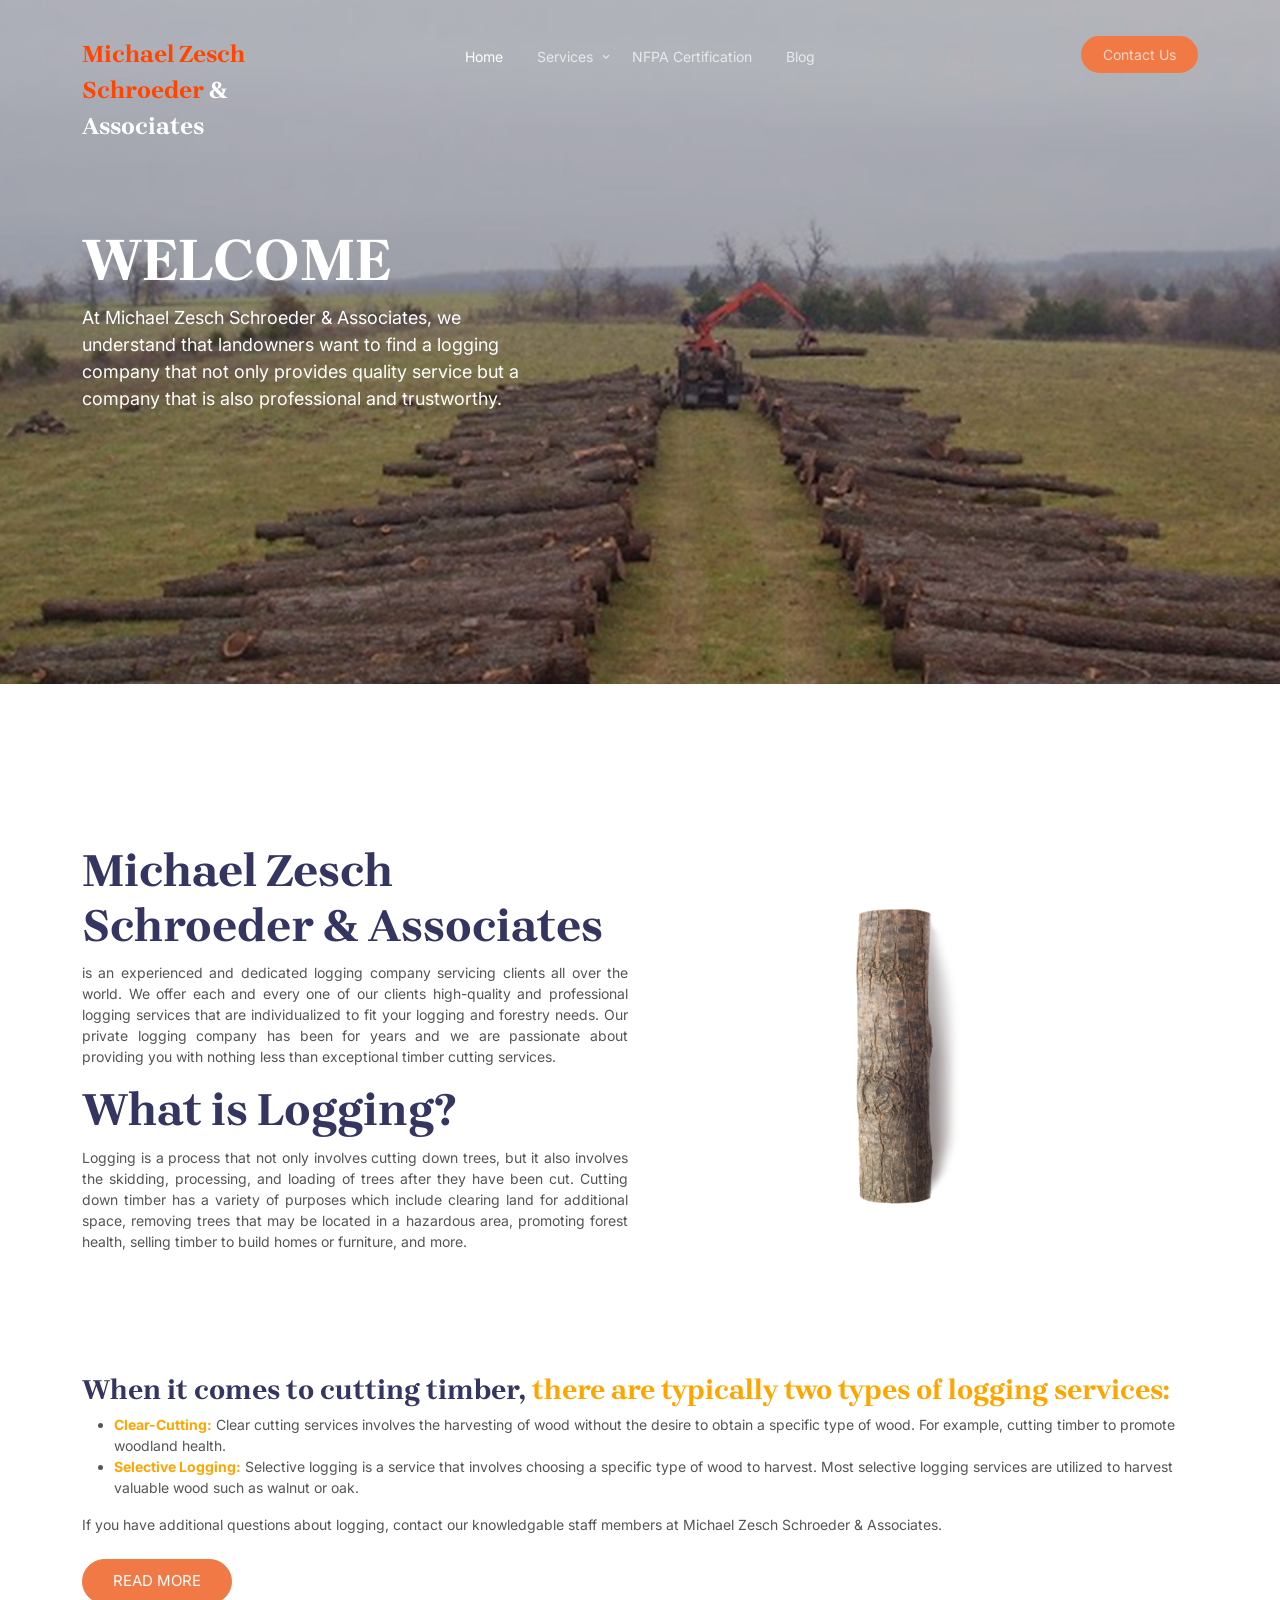
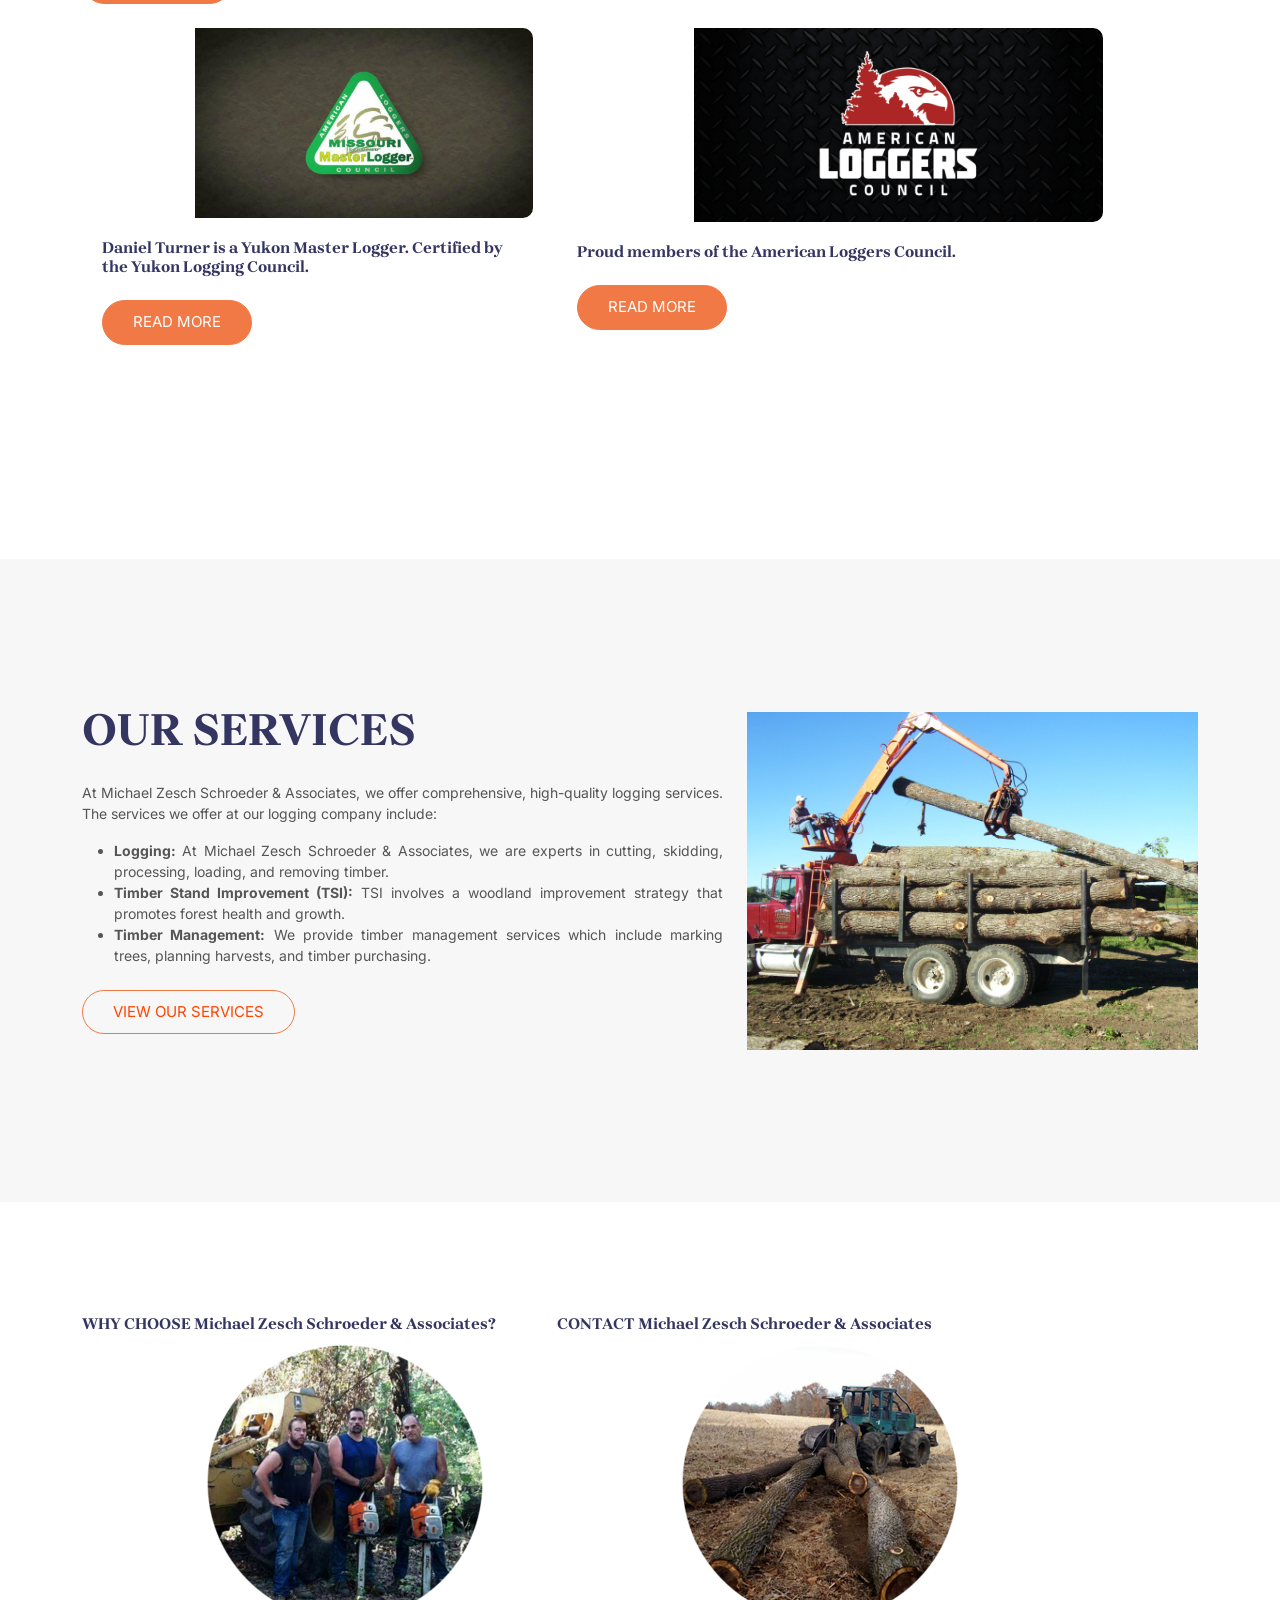
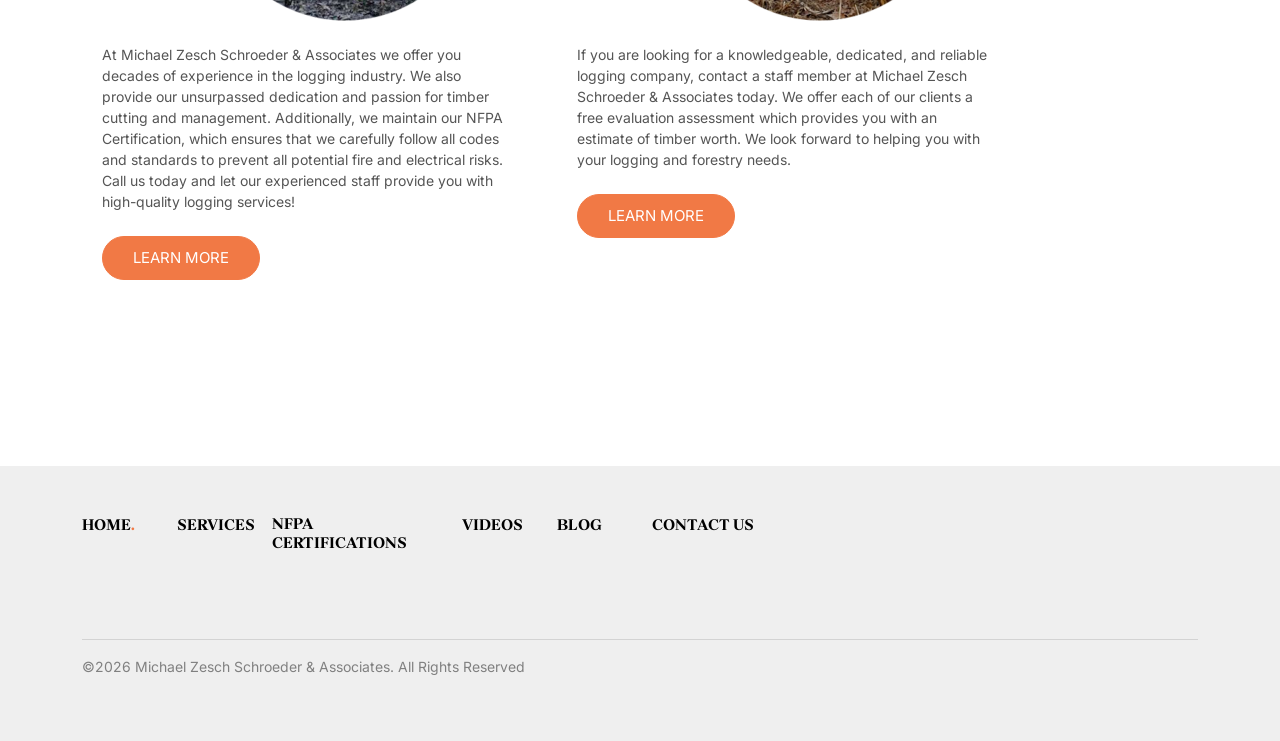
==== index.html @ 17d85333 "update" ====
<!-- /*
* Template Name: Sterial
* Template Author: Untree.co
* Tempalte URI: https://untree.co/
* License: https://creativecommons.org/licenses/by/3.0/
*/ -->
<!doctype html>
<html lang="en">
<head>
	<!-- Required meta tags -->
	<meta charset="utf-8">
	<meta name="viewport" content="width=device-width, initial-scale=1">
	
	<meta name="author" content="Untree.co">
	<link rel="shortcut icon" href="favicon.png">

	<meta name="description" content="" />
	<meta name="keywords" content="bootstrap, bootstrap5" />
	
	<link rel="preconnect" href="https://fonts.googleapis.com">
	<link rel="preconnect" href="https://fonts.gstatic.com" crossorigin>
	<link href="https://fonts.googleapis.com/css2?family=Brygada+1918:ital,wght@0,400;0,600;0,700;1,400&family=Inter:wght@400;700&display=swap" rel="stylesheet">

	<link rel="stylesheet" href="fonts/icomoon/style.css">
	<link rel="stylesheet" href="fonts/flaticon/font/flaticon.css">

	<link rel="stylesheet" href="css/tiny-slider.css">
	<link rel="stylesheet" href="css/aos.css">
	<link rel="stylesheet" href="css/flatpickr.min.css">
	<link rel="stylesheet" href="css/glightbox.min.css">
	<link rel="stylesheet" href="css/style.css">


	<title>Michael Zesch Schroeder & Associates</title>
</head>
<body>

	<div class="site-mobile-menu site-navbar-target">
		<div class="site-mobile-menu-header">
			<div class="site-mobile-menu-close">
				<span class="icofont-close js-menu-toggle"></span>
			</div>
		</div>
		<div class="site-mobile-menu-body"></div>
	</div>

	<nav class="site-nav mt-3">
		<div class="container">

			<div class="site-navigation">
				<div class="row">
					<div class="col-6 col-lg-3">
						<a href="index.html" class="logo m-0 float-start"><span style="color: orangered;">Michael Zesch Schroeder </span><span>& Associates</span></span></a>
					</div>
					<div class="col-lg-6 d-none d-lg-inline-block text-center nav-center-wrap">
						<ul class="js-clone-nav  text-center site-menu p-0 m-0">
							<li class="active"><a href="index.html">Home</a></li>
							<li class="has-children">
								<a href="#">Services</a>
								<ul class="dropdown">
									<li><a href="logging.html">Logging</a></li>
									<hr>
									<li><a href="timber-stand-improvement-tsi.html">Timber Stand Improvement (TSI)</a></li>
									<hr>
									<li><a href="timber-management.html">Timber Management</a></li>
									<hr>
									<li><a href="timber-purchasing.html">Timber Purchasing</a></li>
								</ul>
							</li>
							<li><a href="nfpa-certification.html">NFPA Certification</a></li>
								
												
													
							<li><a href="#">Blog</a></li>

						</ul>
					</div>
					<div class="col-6 col-lg-3 text-lg-end">
						<ul class="js-clone-nav d-none d-lg-inline-block text-end site-menu ">
							<li class="cta-button"><a href="contact.html">Contact Us</a></li>
						</ul>

						<a href="#" class="burger ms-auto float-end site-menu-toggle js-menu-toggle d-inline-block d-lg-none light" data-toggle="collapse" data-target="#main-navbar">
							<span></span>
						</a>
					</div>
				</div>
			</div>
			
		</div>
	</nav>

	

	<div class="hero overlay">

		<div class="img-bg rellax">
			<img src="images/tl13.jpg" alt="Image" class="">
		</div>

		<div class="container">
			<div class="row align-items-center center-content-start">
				<div class="col-lg-5">

					<h1 class="heading" data-aos="fade-up">WELCOME</h1>
					<p class="mb-5" data-aos="fade-up">At Michael Zesch Schroeder & Associates, we understand that landowners want to find a logging company that not only provides quality service but a company that is also professional and trustworthy. </p>

					<!-- <div data-aos="fade-up">
						<a href="https://www.youtube.com/watch?v=5n-e6lOhVq0" class="play-button align-items-center d-flex glightbox3" >
							<span class="icon-button me-3">
								<span class="icon-play"></span>
							</span>
							<span class="caption">Watch Video</span>
						</a>
					</div> -->
				</div>

				
			</div>
		</div>

		
	</div>


	<div class="section section-2">
		<div class="container">
			<div class="row align-items-center justify-content-between">
				<div class="col-lg-4 order-lg-2 mb-5 mb-lg-0">
					<div class="">
						<!-- <div class="image-stack__item image-stack__item--bottom" data-aos="fade-up"  >
							<img src="images/log.png" alt="Image" class="img-fluid rellax ">
						</div> -->
						<div class="" data-aos="fade-up" data-aos-delay="100"  data-rellax-percentage="0.5">
							<img src="images/log.png" alt="Image" class="img-fluid">
						</div>
					</div>

				</div>
				<div class="col-lg-6 order-lg-1">

					<div>
						<h5 class="heading mb-" data-aos="fade-up" data-aos-delay="1">Michael Zesch Schroeder & Associates</h5>

						<p data-aos="fade-up" data-aos-delay="200" style="text-align: justify;">is an experienced and dedicated logging company servicing clients all over the world. We offer each and every one of our clients high-quality and professional logging services that are individualized to fit your logging and forestry needs. Our private logging company has been for years and we are passionate about
							 providing you with nothing less than exceptional timber cutting services.</p>

					</div>
					<div>
						<h5 class="heading mb-" data-aos="fade-up" data-aos-delay="1">What is Logging?</h5>

						<p data-aos="fade-up" data-aos-delay="200" style="text-align: justify;">Logging is a process that not only involves cutting down trees, but it also involves the skidding, processing, and loading of trees after they have been cut. Cutting down timber has a variety of purposes which include clearing land for additional space, removing trees that may be located in a hazardous area, promoting forest health, 
							selling timber to build homes or furniture, and more.</p>


					</div>
				</div>
				
			</div>
			<br><br><br><br><br>
			<div class="col-lg-12 order-lg-2 col-md-112">

				<div>
					<h3 style="font-weight: bold;" class="" data-aos="fade-up" data-aos-delay="1">When it comes to cutting timber, <span style="color: orange;">there are typically two types of logging services:</span></h3>
					<ul>
						<li><span style="color: orange;font-weight: bold;">Clear-Cutting:</span> Clear cutting services involves the harvesting of wood without the desire to obtain a specific type of wood. For example, cutting timber to promote woodland health.</li>
						<li><span style="color: orange;font-weight: bold;">Selective Logging:</span> Selective logging is a service that involves choosing a specific type of wood to harvest. Most selective logging services are utilized to harvest valuable wood such as walnut or oak.</li>
					</ul>
					<p data-aos="fade-up" data-aos-delay="200" style="text-align: justify;">If you have additional questions about logging, contact our knowledgable staff members at Michael Zesch Schroeder & Associates.</p>
					<p class="my-4" data-aos="fade-up" data-aos-delay="300"><a href="#" class="btn btn-primary">READ MORE</a></p>
					
					</div>
				
			</div>

			<div class="row align-items-stretch">
				<div class="col-8 col-sm-8 col-md-8 col-lg-5" data-aos="fade-up" data-aos-delay="100">
					<div class="media-entry">
						<a href="#">
							<img src="images/log1.jpeg" alt="Image" class="img-fluid">
						</a>
						<div class="bg-white m-body">
							<h3><a href="#">Daniel Turner is a Yukon Master Logger. Certified by the Yukon Logging Council.</a></h3>

							<p class="my-4" data-aos="fade-up" data-aos-delay="300"><a href="#" class="btn btn-primary">READ MORE</a></p>
						</div>
					</div>
				</div>
				<div class="col-8 col-sm-8 col-md-8 col-lg-6" data-aos="fade-up" data-aos-delay="100">
					<div class="media-entry">
						<a href="#">
							<img src="images/log1.png" alt="Image" class="img-fluid">
						</a>
						<div class="bg-white m-body">
							<h3><a href="#">Proud members of the American Loggers Council.</a></h3>

							<p class="my-4" data-aos="fade-up" data-aos-delay="300"><a href="#" class="btn btn-primary">READ MORE</a></p>
						</div>
					</div>
				</div>
			</div>

		</div>		
	</div>

	<div class="section service-section-1">
		
		<div class="container">
			<div class="row justify-content-between align-items-center">
				<div class="col-lg-5 mb-4 mb-lg-0 order-lg-2" data-aos="fade-up">
					<img src="images/truck.jpg" alt="Image" class="img-fluid">
				</div>
				<div class="col-lg-7" data-aos="fade-up" data-aos-delay="100" style="text-align: justify;">
					<h2 class="heading mb-4">OUR SERVICES</h2>
					<p>At Michael Zesch Schroeder & Associates, we offer comprehensive, high-quality logging services. The services we offer at our logging company include:</p>
					<ul>
						<li><span style="font-weight: bold;">Logging:</span> At Michael Zesch Schroeder & Associates, we are experts in cutting, skidding, processing, loading, and removing timber.</li>
						<li><span style="font-weight: bold;">Timber Stand Improvement (TSI):</span> TSI involves a woodland improvement strategy that promotes forest health and growth.</li>
						<li><span style="font-weight: bold;">Timber Management:</span>  We provide timber management services which include marking trees, planning harvests, and timber purchasing.</li>
					</ul>
					<p class="my-4" data-aos="fade-up" data-aos-delay="200"><a href="#" class="btn btn-outline-primary" style="color: orangered;">VIEW OUR SERVICES</a></p>
				</div>	
			</div>
		</div>
	</div>

	<!-- <div class="section section-3" data-aos="fade-up" data-aos-delay="100">
		<div class="container">
			<div class="row align-items-center justify-content-between  mb-5">
				<div class="col-lg-5" data-aos="fade-up">
					<h2 class="heading mb-3">Discover Hundred of Travel Destinations</h2>
					<p>Far far away, behind the word mountains, far from the countries Vokalia and Consonantia, there live the blind texts. Separated they live in Bookmarksgrove right at the coast of the Semantics, a large language ocean.</p>
				</div>		
				<div class="col-lg-5 text-md-end" data-aos="fade-up" data-aos-delay="100">
					<div id="destination-controls">
						<span class="prev me-3" data-controls="prev">
							<span class="icon-chevron-left"></span>

						</span>
						<span class="next" data-controls="next">
							<span class="icon-chevron-right"></span>

						</span>
					</div>
				</div>
			</div>	

		</div>		

		<div class="destination-slider-wrap">
			<div class="destination-slider">
				<div class="destination">
					<div class="thumb">
						<img src="images/img-1.jpg" alt="Image" class="img-fluid">
						<div class="price">$430</div>
					</div>
					<div class="mt-4">
						<h3><a href="#">Paradise Beach, Palawan Island</a></h3>
						<span class="meta">Maldives, Repbulic Maldives</span>
					</div>
				</div>

				<div class="destination">
					<div class="thumb">
						<img src="images/img-2.jpg" alt="Image" class="img-fluid">
						<div class="price">$560</div>
					</div>
					<div class="mt-4">
						<h3><a href="#">Paradise Beach, Palawan Island</a></h3>
						<span class="meta">Maldives, Repbulic Maldives</span>
					</div>
				</div>

				<div class="destination">
					<div class="thumb">
						<img src="images/img-3.jpg" alt="Image" class="img-fluid">
						<div class="price">$490</div>
					</div>
					<div class="mt-4">
						<h3><a href="#">Paradise Beach, Palawan Island</a></h3>
						<span class="meta">Maldives, Repbulic Maldives</span>
					</div>
				</div>

				<div class="destination">
					<div class="thumb">
						<img src="images/img-4.jpg" alt="Image" class="img-fluid">
						<div class="price">$490</div>
					</div>
					<div class="mt-4">
						<h3><a href="#">Paradise Beach, Palawan Island</a></h3>
						<span class="meta">Maldives, Repbulic Maldives</span>
					</div>
				</div>


				<div class="destination">
					<div class="thumb">
						<img src="images/img-5.jpg" alt="Image" class="img-fluid">
						<div class="price">$430</div>
					</div>
					<div class="mt-4">
						<h3><a href="#">Paradise Beach, Palawan Island</a></h3>
						<span class="meta">Maldives, Repbulic Maldives</span>
					</div>
				</div>

				<div class="destination">
					<div class="thumb">
						<img src="images/img-6.jpg" alt="Image" class="img-fluid">
						<div class="price">$560</div>
					</div>
					<div class="mt-4">
						<h3><a href="#">Paradise Beach, Palawan Island</a></h3>
						<span class="meta">Maldives, Repbulic Maldives</span>
					</div>
				</div>

				<div class="destination">
					<div class="thumb">
						<img src="images/img-7.jpg" alt="Image" class="img-fluid">
						<div class="price">$490</div>
					</div>
					<div class="mt-4">
						<h3><a href="#">Paradise Beach, Palawan Island</a></h3>
						<span class="meta">Maldives, Repbulic Maldives</span>
					</div>
				</div>

				<div class="destination">
					<div class="thumb">
						<img src="images/img-4.jpg" alt="Image" class="img-fluid">
						<div class="price">$490</div>
					</div>
					<div class="mt-4">
						<h3><a href="#">Paradise Beach, Palawan Island</a></h3>
						<span class="meta">Maldives, Repbulic Maldives</span>
					</div>
				</div>

			</div>
		</div>

	</div> -->

	<!-- <div class="section">
		<div class="container">
			<div class="row justify-content-between align-items-center">
				<div class="col-lg-5 mb-4 mb-lg-0 order-lg-2" data-aos="fade-up">
					<img src="images/img-1.jpg" alt="Image" class="img-fluid">
				</div>
				<div class="col-lg-5" data-aos="fade-up" data-aos-delay="100">
					<h2 class="heading mb-4">Sweet Memories Come To Life Again</h2>
					<p>Far far away, behind the word mountains, far from the countries Vokalia and Consonantia, there live the blind texts. Separated they live in Bookmarksgrove right at the coast of the Semantics, a large language ocean.</p>
					<p>A small river named Duden flows by their place and supplies it with the necessary regelialia. It is a paradisematic country, in which roasted parts of sentences fly into your mouth.</p>
					<p class="my-4" data-aos="fade-up" data-aos-delay="200"><a href="#" class="btn btn-primary">Read more</a></p>
				</div>	
			</div>
		</div>
	</div> -->

	<!-- <div class="section bg-light">
		



		<h2 class="heading mb-5 text-center">Testimonials</h2>

		<div class="text-center mb-5">
			<div id="prevnext-testimonial">
				<span class="prev me-3" data-controls="prev">
					<span class="icon-chevron-left"></span>

				</span>
				<span class="next" data-controls="next">
					<span class="icon-chevron-right"></span>

				</span>
			</div>
		</div>

		<div class="wide-slider-testimonial-wrap">
			<div class="wide-slider-testimonial">
				<div class="item">
					<blockquote class="block-testimonial">
						<div class="author">
							<img src="images/person_1.jpg" alt="Free template by TemplateUX">
							<h3>John Doe</h3>
							<p class="position mb-5">CEO, Founder</p>
						</div>
						<p>
							<div class="quote">&ldquo;</div>
						&ldquo;Far far away, behind the word mountains, far from the countries Vokalia and Consonantia, there live the blind texts. Separated they live in Bookmarksgrove right at the coast of the Semantics, a large language ocean.&rdquo;</p>
					</blockquote>
				</div>

				<div class="item">
					<blockquote class="block-testimonial">
						<div class="author">
							<img src="images/person_2.jpg" alt="Free template by TemplateUX">
							<h3>James Woodland</h3>
							<p class="position mb-5">Designer at Facebook</p>
						</div>
						<p>
							<div class="quote">&ldquo;</div>
						&ldquo;When she reached the first hills of the Italic Mountains, she had a last view back on the skyline of her hometown Bookmarksgrove, the headline of Alphabet Village and the subline of her own road, the Line Lane. Pityful a rethoric question ran over her cheek, then she continued her way.&rdquo;</p>

					</blockquote>
				</div>

				<div class="item">
					<blockquote class="block-testimonial">
						<div class="author">
							<img src="images/person_3.jpg" alt="Free template by TemplateUX">
							<h3>Rob Smith</h3>
							<p class="position mb-5">Product Designer at Twitter</p>
						</div>
						<p>
							<div class="quote">&ldquo;</div>
						&ldquo;A small river named Duden flows by their place and supplies it with the necessary regelialia. It is a paradisematic country, in which roasted parts of sentences fly into your mouth.&rdquo;</p>
					</blockquote>
				</div>

				<div class="item">
					<blockquote class="block-testimonial">
						<div class="author">
							<img src="images/person_1.jpg" alt="Free template by TemplateUX">
							<h3>John Doe</h3>
							<p class="position mb-5">CEO, Founder</p>
						</div>
						<p>
							<div class="quote">&ldquo;</div>
						&ldquo;Far far away, behind the word mountains, far from the countries Vokalia and Consonantia, there live the blind texts. Separated they live in Bookmarksgrove right at the coast of the Semantics, a large language ocean.&rdquo;</p>
					</blockquote>
				</div>

				<div class="item">
					<blockquote class="block-testimonial">
						<div class="author">
							<img src="images/person_2.jpg" alt="Free template by TemplateUX">
							<h3>James Woodland</h3>
							<p class="position mb-5">Designer at Facebook</p>
						</div>
						<p>
							<div class="quote">&ldquo;</div>
						&ldquo;When she reached the first hills of the Italic Mountains, she had a last view back on the skyline of her hometown Bookmarksgrove, the headline of Alphabet Village and the subline of her own road, the Line Lane. Pityful a rethoric question ran over her cheek, then she continued her way.&rdquo;</p>

					</blockquote>
				</div>

				<div class="item">
					<blockquote class="block-testimonial">
						<div class="author">
							<img src="images/person_3.jpg" alt="Free template by TemplateUX">
							<h3>Rob Smith</h3>
							<p class="position mb-5">Product Designer at Twitter</p>
						</div>
						<p>
							<div class="quote">&ldquo;</div>
						&ldquo;A small river named Duden flows by their place and supplies it with the necessary regelialia. It is a paradisematic country, in which roasted parts of sentences fly into your mouth.&rdquo;</p>
					</blockquote>
				</div>
			</div>
		</div>



	</div>  -->
	<!-- /.untree_co-section -->

	<!--  -->


	<div class="section">
		<div class="container">

			
			<div class="row align-items-stretch">
				<div class="col-8 col-sm-6 col-md-6 col-lg-5" data-aos="fade-up" data-aos-delay="100">
					<div class="media-entry">
						<h3>WHY CHOOSE Michael Zesch Schroeder & Associates?</h3>
						<a href="#">
							<img src="images/TL-btmpic-300x282.png" alt="Image" class="img-fluid">
						</a>
						<div class="bg-white m-body">
							
							<p>At Michael Zesch Schroeder & Associates we offer you decades of experience in the logging industry. We also provide our unsurpassed dedication and passion for timber cutting and management. Additionally, we maintain our NFPA Certification, which ensures that we carefully follow all codes and standards to
								 prevent all potential fire and electrical risks. Call us today and let our experienced staff provide you with high-quality logging services!</p>

								 <p class="my-4" data-aos="fade-up" data-aos-delay="200"><a href="#" class="btn btn-primary" >LEARN MORE</a></p>
						</div>
					</div>
				</div>
				<div class="col-8 col-sm-6 col-md-7 col-lg-5" data-aos="fade-up" data-aos-delay="100">
					<div class="media-entry">
						<h3>CONTACT Michael Zesch Schroeder & Associates</h3>
						<a href="#">
							<img src="images/TL-btmpic2-300x282.png" alt="Image" class="img-fluid">
						</a>
						<div class="bg-white m-body">
							
							<p>If you are looking for a knowledgeable, dedicated, and reliable logging company, contact a staff member at Michael Zesch Schroeder & Associates today. We offer each of our clients a free evaluation assessment
								 which provides you with an estimate of timber worth. We look forward to helping you with your logging and forestry needs.</p>

								 <p class="my-4" data-aos="fade-up" data-aos-delay="200"><a href="#" class="btn btn-primary">LEARN MORE</a></p>
						</div>
					</div>
				</div>
				
				
				
			</div>
				
		</div>		
	</div>



	<!-- <div class="py-5 bg-primary">
		<div class="container">
			<div class="row">
				<div class="col-lg-7 text-center mb-3 mb-lg-0 text-lg-start">
					<h3 class="text-white m-0">Begin your adventurous journey here.</h3>
				</div>		
				<div class="col-lg-5 text-center text-lg-end">
					<a href="#" class="btn btn-outline-white">Get started</a>
				</div>
			</div>		
		</div>		
	</div> -->

	<div class="site-footer  py-5" style="color: gray;">
		<div class="container">

			<div class="row">
				<div class="col-lg-1">
					<div class="widget">
						<a href="index.html">

							<h3>HOME<span class="text-primary">.</span> </h3>
						</a>
						
					</div> <!-- /.widget -->
					
				</div> <!-- /.col-lg-3 -->

				<div class="col-lg-1 ml-auto">
					<div class="widget">
						<a href="logging.html">

							<h3>SERVICES</h3>
						</a>
						
					</div> <!-- /.widget -->
				</div> <!-- /.col-lg-3 -->

				<div class="col-lg-2">
					<div class="widget">
						<a href="nfpa-certification.html">
							<h3>NFPA CERTIFICATIONS</h3>

						</a>
						
					</div> <!-- /.widget -->
				</div> <!-- /.col-lg-3 -->


				<div class="col-lg-1">
					<div class="widget">
						<a href="#">

							<h3>VIDEOS</h3>
						</a>
						
					</div> <!-- /.widget -->
				</div>
				
				<div class="col-lg-1">
					<div class="widget">
						<a href="#">

							<h3>BLOG</h3>
						</a>
						
					</div> <!-- /.widget -->
				</div>
				<div class="col-lg-2">
					<div class="widget">
						<a href="contact.html">

							<h3>CONTACT US</h3>
						</a>
						
					</div> <!-- /.widget -->
				</div>
				<!-- /.col-lg-3 -->

			</div>
			<hr>

			<p>
				&copy;<script>document.write(new Date().getFullYear());</script> Michael Zesch Schroeder & Associates. All Rights Reserved</p>
			<!-- /.row -->

			
		</div> <!-- /.site-footer -->

		<!-- Preloader -->
		<div id="overlayer"></div>
		<div class="loader">
			<div class="spinner-border text-primary" role="status">
				<span class="visually-hidden">Loading...</span>
			</div>
		</div>


		<script src="js/bootstrap.bundle.min.js"></script>
		<script src="js/tiny-slider.js"></script>
		<script src="js/aos.js"></script>
		<script src="js/navbar.js"></script>
		<script src="js/counter.js"></script>
		<script src="js/rellax.js"></script>
		<script src="js/flatpickr.js"></script>
		<script src="js/glightbox.min.js"></script>
		<script src="js/custom.js"></script>
	</body>
	</html>
---- fonts/icomoon/style.css ----
@font-face {
  font-family: 'icomoon';
  src:  url('fonts/icomoon.eot?10si43');
  src:  url('fonts/icomoon.eot?10si43#iefix') format('embedded-opentype'),
    url('fonts/icomoon.ttf?10si43') format('truetype'),
    url('fonts/icomoon.woff?10si43') format('woff'),
    url('fonts/icomoon.svg?10si43#icomoon') format('svg');
  font-weight: normal;
  font-style: normal;
}

[class^="icon-"], [class*=" icon-"] {
  /* use !important to prevent issues with browser extensions that change fonts */
  font-family: 'icomoon' !important;
  speak: none;
  font-style: normal;
  font-weight: normal;
  font-variant: normal;
  text-transform: none;
  line-height: 1;

  /* Better Font Rendering =========== */
  -webkit-font-smoothing: antialiased;
  -moz-osx-font-smoothing: grayscale;
}

.icon-asterisk:before {
  content: "\f069";
}
.icon-plus:before {
  content: "\f067";
}
.icon-question:before {
  content: "\f128";
}
.icon-minus:before {
  content: "\f068";
}
.icon-glass:before {
  content: "\f000";
}
.icon-music:before {
  content: "\f001";
}
.icon-search:before {
  content: "\f002";
}
.icon-envelope-o:before {
  content: "\f003";
}
.icon-heart:before {
  content: "\f004";
}
.icon-star:before {
  content: "\f005";
}
.icon-star-o:before {
  content: "\f006";
}
.icon-user:before {
  content: "\f007";
}
.icon-film:before {
  content: "\f008";
}
.icon-th-large:before {
  content: "\f009";
}
.icon-th:before {
  content: "\f00a";
}
.icon-th-list:before {
  content: "\f00b";
}
.icon-check:before {
  content: "\f00c";
}
.icon-close:before {
  content: "\f00d";
}
.icon-remove:before {
  content: "\f00d";
}
.icon-times:before {
  content: "\f00d";
}
.icon-search-plus:before {
  content: "\f00e";
}
.icon-search-minus:before {
  content: "\f010";
}
.icon-power-off:before {
  content: "\f011";
}
.icon-signal:before {
  content: "\f012";
}
.icon-cog:before {
  content: "\f013";
}
.icon-gear:before {
  content: "\f013";
}
.icon-trash-o:before {
  content: "\f014";
}
.icon-home:before {
  content: "\f015";
}
.icon-file-o:before {
  content: "\f016";
}
.icon-clock-o:before {
  content: "\f017";
}
.icon-road:before {
  content: "\f018";
}
.icon-download:before {
  content: "\f019";
}
.icon-arrow-circle-o-down:before {
  content: "\f01a";
}
.icon-arrow-circle-o-up:before {
  content: "\f01b";
}
.icon-inbox:before {
  content: "\f01c";
}
.icon-play-circle-o:before {
  content: "\f01d";
}
.icon-repeat:before {
  content: "\f01e";
}
.icon-rotate-right:before {
  content: "\f01e";
}
.icon-refresh:before {
  content: "\f021";
}
.icon-list-alt:before {
  content: "\f022";
}
.icon-lock:before {
  content: "\f023";
}
.icon-flag:before {
  content: "\f024";
}
.icon-headphones:before {
  content: "\f025";
}
.icon-volume-off:before {
  content: "\f026";
}
.icon-volume-down:before {
  content: "\f027";
}
.icon-volume-up:before {
  content: "\f028";
}
.icon-qrcode:before {
  content: "\f029";
}
.icon-barcode:before {
  content: "\f02a";
}
.icon-tag:before {
  content: "\f02b";
}
.icon-tags:before {
  content: "\f02c";
}
.icon-book:before {
  content: "\f02d";
}
.icon-bookmark:before {
  content: "\f02e";
}
.icon-print:before {
  content: "\f02f";
}
.icon-camera:before {
  content: "\f030";
}
.icon-font:before {
  content: "\f031";
}
.icon-bold:before {
  content: "\f032";
}
.icon-italic:before {
  content: "\f033";
}
.icon-text-height:before {
  content: "\f034";
}
.icon-text-width:before {
  content: "\f035";
}
.icon-align-left:before {
  content: "\f036";
}
.icon-align-center:before {
  content: "\f037";
}
.icon-align-right:before {
  content: "\f038";
}
.icon-align-justify:before {
  content: "\f039";
}
.icon-list:before {
  content: "\f03a";
}
.icon-dedent:before {
  content: "\f03b";
}
.icon-outdent:before {
  content: "\f03b";
}
.icon-indent:before {
  content: "\f03c";
}
.icon-video-camera:before {
  content: "\f03d";
}
.icon-image:before {
  content: "\f03e";
}
.icon-photo:before {
  content: "\f03e";
}
.icon-picture-o:before {
  content: "\f03e";
}
.icon-pencil:before {
  content: "\f040";
}
.icon-map-marker:before {
  content: "\f041";
}
.icon-adjust:before {
  content: "\f042";
}
.icon-tint:before {
  content: "\f043";
}
.icon-edit:before {
  content: "\f044";
}
.icon-pencil-square-o:before {
  content: "\f044";
}
.icon-share-square-o:before {
  content: "\f045";
}
.icon-check-square-o:before {
  content: "\f046";
}
.icon-arrows:before {
  content: "\f047";
}
.icon-step-backward:before {
  content: "\f048";
}
.icon-fast-backward:before {
  content: "\f049";
}
.icon-backward:before {
  content: "\f04a";
}
.icon-play:before {
  content: "\f04b";
}
.icon-pause:before {
  content: "\f04c";
}
.icon-stop:before {
  content: "\f04d";
}
.icon-forward:before {
  content: "\f04e";
}
.icon-fast-forward:before {
  content: "\f050";
}
.icon-step-forward:before {
  content: "\f051";
}
.icon-eject:before {
  content: "\f052";
}
.icon-chevron-left:before {
  content: "\f053";
}
.icon-chevron-right:before {
  content: "\f054";
}
.icon-plus-circle:before {
  content: "\f055";
}
.icon-minus-circle:before {
  content: "\f056";
}
.icon-times-circle:before {
  content: "\f057";
}
.icon-check-circle:before {
  content: "\f058";
}
.icon-question-circle:before {
  content: "\f059";
}
.icon-info-circle:before {
  content: "\f05a";
}
.icon-crosshairs:before {
  content: "\f05b";
}
.icon-times-circle-o:before {
  content: "\f05c";
}
.icon-check-circle-o:before {
  content: "\f05d";
}
.icon-ban:before {
  content: "\f05e";
}
.icon-arrow-left:before {
  content: "\f060";
}
.icon-arrow-right:before {
  content: "\f061";
}
.icon-arrow-up:before {
  content: "\f062";
}
.icon-arrow-down:before {
  content: "\f063";
}
.icon-mail-forward:before {
  content: "\f064";
}
.icon-share:before {
  content: "\f064";
}
.icon-expand:before {
  content: "\f065";
}
.icon-compress:before {
  content: "\f066";
}
.icon-exclamation-circle:before {
  content: "\f06a";
}
.icon-gift:before {
  content: "\f06b";
}
.icon-leaf:before {
  content: "\f06c";
}
.icon-fire:before {
  content: "\f06d";
}
.icon-eye:before {
  content: "\f06e";
}
.icon-eye-slash:before {
  content: "\f070";
}
.icon-exclamation-triangle:before {
  content: "\f071";
}
.icon-warning:before {
  content: "\f071";
}
.icon-plane:before {
  content: "\f072";
}
.icon-calendar:before {
  content: "\f073";
}
.icon-random:before {
  content: "\f074";
}
.icon-comment:before {
  content: "\f075";
}
.icon-magnet:before {
  content: "\f076";
}
.icon-chevron-up:before {
  content: "\f077";
}
.icon-chevron-down:before {
  content: "\f078";
}
.icon-retweet:before {
  content: "\f079";
}
.icon-shopping-cart:before {
  content: "\f07a";
}
.icon-folder:before {
  content: "\f07b";
}
.icon-folder-open:before {
  content: "\f07c";
}
.icon-arrows-v:before {
  content: "\f07d";
}
.icon-arrows-h:before {
  content: "\f07e";
}
.icon-bar-chart:before {
  content: "\f080";
}
.icon-bar-chart-o:before {
  content: "\f080";
}
.icon-twitter-square:before {
  content: "\f081";
}
.icon-facebook-square:before {
  content: "\f082";
}
.icon-camera-retro:before {
  content: "\f083";
}
.icon-key:before {
  content: "\f084";
}
.icon-cogs:before {
  content: "\f085";
}
.icon-gears:before {
  content: "\f085";
}
.icon-comments:before {
  content: "\f086";
}
.icon-thumbs-o-up:before {
  content: "\f087";
}
.icon-thumbs-o-down:before {
  content: "\f088";
}
.icon-star-half:before {
  content: "\f089";
}
.icon-heart-o:before {
  content: "\f08a";
}
.icon-sign-out:before {
  content: "\f08b";
}
.icon-linkedin-square:before {
  content: "\f08c";
}
.icon-thumb-tack:before {
  content: "\f08d";
}
.icon-external-link:before {
  content: "\f08e";
}
.icon-sign-in:before {
  content: "\f090";
}
.icon-trophy:before {
  content: "\f091";
}
.icon-github-square:before {
  content: "\f092";
}
.icon-upload:before {
  content: "\f093";
}
.icon-lemon-o:before {
  content: "\f094";
}
.icon-phone:before {
  content: "\f095";
}
.icon-square-o:before {
  content: "\f096";
}
.icon-bookmark-o:before {
  content: "\f097";
}
.icon-phone-square:before {
  content: "\f098";
}
.icon-twitter:before {
  content: "\f099";
}
.icon-facebook:before {
  content: "\f09a";
}
.icon-facebook-f:before {
  content: "\f09a";
}
.icon-github:before {
  content: "\f09b";
}
.icon-unlock:before {
  content: "\f09c";
}
.icon-credit-card:before {
  content: "\f09d";
}
.icon-feed:before {
  content: "\f09e";
}
.icon-rss:before {
  content: "\f09e";
}
.icon-hdd-o:before {
  content: "\f0a0";
}
.icon-bullhorn:before {
  content: "\f0a1";
}
.icon-bell-o:before {
  content: "\f0a2";
}
.icon-certificate:before {
  content: "\f0a3";
}
.icon-hand-o-right:before {
  content: "\f0a4";
}
.icon-hand-o-left:before {
  content: "\f0a5";
}
.icon-hand-o-up:before {
  content: "\f0a6";
}
.icon-hand-o-down:before {
  content: "\f0a7";
}
.icon-arrow-circle-left:before {
  content: "\f0a8";
}
.icon-arrow-circle-right:before {
  content: "\f0a9";
}
.icon-arrow-circle-up:before {
  content: "\f0aa";
}
.icon-arrow-circle-down:before {
  content: "\f0ab";
}
.icon-globe:before {
  content: "\f0ac";
}
.icon-wrench:before {
  content: "\f0ad";
}
.icon-tasks:before {
  content: "\f0ae";
}
.icon-filter:before {
  content: "\f0b0";
}
.icon-briefcase:before {
  content: "\f0b1";
}
.icon-arrows-alt:before {
  content: "\f0b2";
}
.icon-group:before {
  content: "\f0c0";
}
.icon-users:before {
  content: "\f0c0";
}
.icon-chain:before {
  content: "\f0c1";
}
.icon-link:before {
  content: "\f0c1";
}
.icon-cloud:before {
  content: "\f0c2";
}
.icon-flask:before {
  content: "\f0c3";
}
.icon-cut:before {
  content: "\f0c4";
}
.icon-scissors:before {
  content: "\f0c4";
}
.icon-copy:before {
  content: "\f0c5";
}
.icon-files-o:before {
  content: "\f0c5";
}
.icon-paperclip:before {
  content: "\f0c6";
}
.icon-floppy-o:before {
  content: "\f0c7";
}
.icon-save:before {
  content: "\f0c7";
}
.icon-square:before {
  content: "\f0c8";
}
.icon-bars:before {
  content: "\f0c9";
}
.icon-navicon:before {
  content: "\f0c9";
}
.icon-reorder:before {
  content: "\f0c9";
}
.icon-list-ul:before {
  content: "\f0ca";
}
.icon-list-ol:before {
  content: "\f0cb";
}
.icon-strikethrough:before {
  content: "\f0cc";
}
.icon-underline:before {
  content: "\f0cd";
}
.icon-table:before {
  content: "\f0ce";
}
.icon-magic:before {
  content: "\f0d0";
}
.icon-truck:before {
  content: "\f0d1";
}
.icon-pinterest:before {
  content: "\f0d2";
}
.icon-pinterest-square:before {
  content: "\f0d3";
}
.icon-google-plus-square:before {
  content: "\f0d4";
}
.icon-google-plus:before {
  content: "\f0d5";
}
.icon-money:before {
  content: "\f0d6";
}
.icon-caret-down:before {
  content: "\f0d7";
}
.icon-caret-up:before {
  content: "\f0d8";
}
.icon-caret-left:before {
  content: "\f0d9";
}
.icon-caret-right:before {
  content: "\f0da";
}
.icon-columns:before {
  content: "\f0db";
}
.icon-sort:before {
  content: "\f0dc";
}
.icon-unsorted:before {
  content: "\f0dc";
}
.icon-sort-desc:before {
  content: "\f0dd";
}
.icon-sort-down:before {
  content: "\f0dd";
}
.icon-sort-asc:before {
  content: "\f0de";
}
.icon-sort-up:before {
  content: "\f0de";
}
.icon-envelope:before {
  content: "\f0e0";
}
.icon-linkedin:before {
  content: "\f0e1";
}
.icon-rotate-left:before {
  content: "\f0e2";
}
.icon-undo:before {
  content: "\f0e2";
}
.icon-gavel:before {
  content: "\f0e3";
}
.icon-legal:before {
  content: "\f0e3";
}
.icon-dashboard:before {
  content: "\f0e4";
}
.icon-tachometer:before {
  content: "\f0e4";
}
.icon-comment-o:before {
  content: "\f0e5";
}
.icon-comments-o:before {
  content: "\f0e6";
}
.icon-bolt:before {
  content: "\f0e7";
}
.icon-flash:before {
  content: "\f0e7";
}
.icon-sitemap:before {
  content: "\f0e8";
}
.icon-umbrella:before {
  content: "\f0e9";
}
.icon-clipboard:before {
  content: "\f0ea";
}
.icon-paste:before {
  content: "\f0ea";
}
.icon-lightbulb-o:before {
  content: "\f0eb";
}
.icon-exchange:before {
  content: "\f0ec";
}
.icon-cloud-download:before {
  content: "\f0ed";
}
.icon-cloud-upload:before {
  content: "\f0ee";
}
.icon-user-md:before {
  content: "\f0f0";
}
.icon-stethoscope:before {
  content: "\f0f1";
}
.icon-suitcase:before {
  content: "\f0f2";
}
.icon-bell:before {
  content: "\f0f3";
}
.icon-coffee:before {
  content: "\f0f4";
}
.icon-cutlery:before {
  content: "\f0f5";
}
.icon-file-text-o:before {
  content: "\f0f6";
}
.icon-building-o:before {
  content: "\f0f7";
}
.icon-hospital-o:before {
  content: "\f0f8";
}
.icon-ambulance:before {
  content: "\f0f9";
}
.icon-medkit:before {
  content: "\f0fa";
}
.icon-fighter-jet:before {
  content: "\f0fb";
}
.icon-beer:before {
  content: "\f0fc";
}
.icon-h-square:before {
  content: "\f0fd";
}
.icon-plus-square:before {
  content: "\f0fe";
}
.icon-angle-double-left:before {
  content: "\f100";
}
.icon-angle-double-right:before {
  content: "\f101";
}
.icon-angle-double-up:before {
  content: "\f102";
}
.icon-angle-double-down:before {
  content: "\f103";
}
.icon-angle-left:before {
  content: "\f104";
}
.icon-angle-right:before {
  content: "\f105";
}
.icon-angle-up:before {
  content: "\f106";
}
.icon-angle-down:before {
  content: "\f107";
}
.icon-desktop:before {
  content: "\f108";
}
.icon-laptop:before {
  content: "\f109";
}
.icon-tablet:before {
  content: "\f10a";
}
.icon-mobile:before {
  content: "\f10b";
}
.icon-mobile-phone:before {
  content: "\f10b";
}
.icon-circle-o:before {
  content: "\f10c";
}
.icon-quote-left:before {
  content: "\f10d";
}
.icon-quote-right:before {
  content: "\f10e";
}
.icon-spinner:before {
  content: "\f110";
}
.icon-circle:before {
  content: "\f111";
}
.icon-mail-reply:before {
  content: "\f112";
}
.icon-reply:before {
  content: "\f112";
}
.icon-github-alt:before {
  content: "\f113";
}
.icon-folder-o:before {
  content: "\f114";
}
.icon-folder-open-o:before {
  content: "\f115";
}
.icon-smile-o:before {
  content: "\f118";
}
.icon-frown-o:before {
  content: "\f119";
}
.icon-meh-o:before {
  content: "\f11a";
}
.icon-gamepad:before {
  content: "\f11b";
}
.icon-keyboard-o:before {
  content: "\f11c";
}
.icon-flag-o:before {
  content: "\f11d";
}
.icon-flag-checkered:before {
  content: "\f11e";
}
.icon-terminal:before {
  content: "\f120";
}
.icon-code:before {
  content: "\f121";
}
.icon-mail-reply-all:before {
  content: "\f122";
}
.icon-reply-all:before {
  content: "\f122";
}
.icon-star-half-empty:before {
  content: "\f123";
}
.icon-star-half-full:before {
  content: "\f123";
}
.icon-star-half-o:before {
  content: "\f123";
}
.icon-location-arrow:before {
  content: "\f124";
}
.icon-crop:before {
  content: "\f125";
}
.icon-code-fork:before {
  content: "\f126";
}
.icon-chain-broken:before {
  content: "\f127";
}
.icon-unlink:before {
  content: "\f127";
}
.icon-info:before {
  content: "\f129";
}
.icon-exclamation:before {
  content: "\f12a";
}
.icon-superscript:before {
  content: "\f12b";
}
.icon-subscript:before {
  content: "\f12c";
}
.icon-eraser:before {
  content: "\f12d";
}
.icon-puzzle-piece:before {
  content: "\f12e";
}
.icon-microphone:before {
  content: "\f130";
}
.icon-microphone-slash:before {
  content: "\f131";
}
.icon-shield:before {
  content: "\f132";
}
.icon-calendar-o:before {
  content: "\f133";
}
.icon-fire-extinguisher:before {
  content: "\f134";
}
.icon-rocket:before {
  content: "\f135";
}
.icon-maxcdn:before {
  content: "\f136";
}
.icon-chevron-circle-left:before {
  content: "\f137";
}
.icon-chevron-circle-right:before {
  content: "\f138";
}
.icon-chevron-circle-up:before {
  content: "\f139";
}
.icon-chevron-circle-down:before {
  content: "\f13a";
}
.icon-html5:before {
  content: "\f13b";
}
.icon-css3:before {
  content: "\f13c";
}
.icon-anchor:before {
  content: "\f13d";
}
.icon-unlock-alt:before {
  content: "\f13e";
}
.icon-bullseye:before {
  content: "\f140";
}
.icon-ellipsis-h:before {
  content: "\f141";
}
.icon-ellipsis-v:before {
  content: "\f142";
}
.icon-rss-square:before {
  content: "\f143";
}
.icon-play-circle:before {
  content: "\f144";
}
.icon-ticket:before {
  content: "\f145";
}
.icon-minus-square:before {
  content: "\f146";
}
.icon-minus-square-o:before {
  content: "\f147";
}
.icon-level-up:before {
  content: "\f148";
}
.icon-level-down:before {
  content: "\f149";
}
.icon-check-square:before {
  content: "\f14a";
}
.icon-pencil-square:before {
  content: "\f14b";
}
.icon-external-link-square:before {
  content: "\f14c";
}
.icon-share-square:before {
  content: "\f14d";
}
.icon-compass:before {
  content: "\f14e";
}
.icon-caret-square-o-down:before {
  content: "\f150";
}
.icon-toggle-down:before {
  content: "\f150";
}
.icon-caret-square-o-up:before {
  content: "\f151";
}
.icon-toggle-up:before {
  content: "\f151";
}
.icon-caret-square-o-right:before {
  content: "\f152";
}
.icon-toggle-right:before {
  content: "\f152";
}
.icon-eur:before {
  content: "\f153";
}
.icon-euro:before {
  content: "\f153";
}
.icon-gbp:before {
  content: "\f154";
}
.icon-dollar:before {
  content: "\f155";
}
.icon-usd:before {
  content: "\f155";
}
.icon-inr:before {
  content: "\f156";
}
.icon-rupee:before {
  content: "\f156";
}
.icon-cny:before {
  content: "\f157";
}
.icon-jpy:before {
  content: "\f157";
}
.icon-rmb:before {
  content: "\f157";
}
.icon-yen:before {
  content: "\f157";
}
.icon-rouble:before {
  content: "\f158";
}
.icon-rub:before {
  content: "\f158";
}
.icon-ruble:before {
  content: "\f158";
}
.icon-krw:before {
  content: "\f159";
}
.icon-won:before {
  content: "\f159";
}
.icon-bitcoin:before {
  content: "\f15a";
}
.icon-btc:before {
  content: "\f15a";
}
.icon-file:before {
  content: "\f15b";
}
.icon-file-text:before {
  content: "\f15c";
}
.icon-sort-alpha-asc:before {
  content: "\f15d";
}
.icon-sort-alpha-desc:before {
  content: "\f15e";
}
.icon-sort-amount-asc:before {
  content: "\f160";
}
.icon-sort-amount-desc:before {
  content: "\f161";
}
.icon-sort-numeric-asc:before {
  content: "\f162";
}
.icon-sort-numeric-desc:before {
  content: "\f163";
}
.icon-thumbs-up:before {
  content: "\f164";
}
.icon-thumbs-down:before {
  content: "\f165";
}
.icon-youtube-square:before {
  content: "\f166";
}
.icon-youtube:before {
  content: "\f167";
}
.icon-xing:before {
  content: "\f168";
}
.icon-xing-square:before {
  content: "\f169";
}
.icon-youtube-play:before {
  content: "\f16a";
}
.icon-dropbox:before {
  content: "\f16b";
}
.icon-stack-overflow:before {
  content: "\f16c";
}
.icon-instagram:before {
  content: "\f16d";
}
.icon-flickr:before {
  content: "\f16e";
}
.icon-adn:before {
  content: "\f170";
}
.icon-bitbucket:before {
  content: "\f171";
}
.icon-bitbucket-square:before {
  content: "\f172";
}
.icon-tumblr:before {
  content: "\f173";
}
.icon-tumblr-square:before {
  content: "\f174";
}
.icon-long-arrow-down:before {
  content: "\f175";
}
.icon-long-arrow-up:before {
  content: "\f176";
}
.icon-long-arrow-left:before {
  content: "\f177";
}
.icon-long-arrow-right:before {
  content: "\f178";
}
.icon-apple:before {
  content: "\f179";
}
.icon-windows:before {
  content: "\f17a";
}
.icon-android:before {
  content: "\f17b";
}
.icon-linux:before {
  content: "\f17c";
}
.icon-dribbble:before {
  content: "\f17d";
}
.icon-skype:before {
  content: "\f17e";
}
.icon-foursquare:before {
  content: "\f180";
}
.icon-trello:before {
  content: "\f181";
}
.icon-female:before {
  content: "\f182";
}
.icon-male:before {
  content: "\f183";
}
.icon-gittip:before {
  content: "\f184";
}
.icon-gratipay:before {
  content: "\f184";
}
.icon-sun-o:before {
  content: "\f185";
}
.icon-moon-o:before {
  content: "\f186";
}
.icon-archive:before {
  content: "\f187";
}
.icon-bug:before {
  content: "\f188";
}
.icon-vk:before {
  content: "\f189";
}
.icon-weibo:before {
  content: "\f18a";
}
.icon-renren:before {
  content: "\f18b";
}
.icon-pagelines:before {
  content: "\f18c";
}
.icon-stack-exchange:before {
  content: "\f18d";
}
.icon-arrow-circle-o-right:before {
  content: "\f18e";
}
.icon-arrow-circle-o-left:before {
  content: "\f190";
}
.icon-caret-square-o-left:before {
  content: "\f191";
}
.icon-toggle-left:before {
  content: "\f191";
}
.icon-dot-circle-o:before {
  content: "\f192";
}
.icon-wheelchair:before {
  content: "\f193";
}
.icon-vimeo-square:before {
  content: "\f194";
}
.icon-try:before {
  content: "\f195";
}
.icon-turkish-lira:before {
  content: "\f195";
}
.icon-plus-square-o:before {
  content: "\f196";
}
.icon-space-shuttle:before {
  content: "\f197";
}
.icon-slack:before {
  content: "\f198";
}
.icon-envelope-square:before {
  content: "\f199";
}
.icon-wordpress:before {
  content: "\f19a";
}
.icon-openid:before {
  content: "\f19b";
}
.icon-bank:before {
  content: "\f19c";
}
.icon-institution:before {
  content: "\f19c";
}
.icon-university:before {
  content: "\f19c";
}
.icon-graduation-cap:before {
  content: "\f19d";
}
.icon-mortar-board:before {
  content: "\f19d";
}
.icon-yahoo:before {
  content: "\f19e";
}
.icon-google:before {
  content: "\f1a0";
}
.icon-reddit:before {
  content: "\f1a1";
}
.icon-reddit-square:before {
  content: "\f1a2";
}
.icon-stumbleupon-circle:before {
  content: "\f1a3";
}
.icon-stumbleupon:before {
  content: "\f1a4";
}
.icon-delicious:before {
  content: "\f1a5";
}
.icon-digg:before {
  content: "\f1a6";
}
.icon-pied-piper-pp:before {
  content: "\f1a7";
}
.icon-pied-piper-alt:before {
  content: "\f1a8";
}
.icon-drupal:before {
  content: "\f1a9";
}
.icon-joomla:before {
  content: "\f1aa";
}
.icon-language:before {
  content: "\f1ab";
}
.icon-fax:before {
  content: "\f1ac";
}
.icon-building:before {
  content: "\f1ad";
}
.icon-child:before {
  content: "\f1ae";
}
.icon-paw:before {
  content: "\f1b0";
}
.icon-spoon:before {
  content: "\f1b1";
}
.icon-cube:before {
  content: "\f1b2";
}
.icon-cubes:before {
  content: "\f1b3";
}
.icon-behance:before {
  content: "\f1b4";
}
.icon-behance-square:before {
  content: "\f1b5";
}
.icon-steam:before {
  content: "\f1b6";
}
.icon-steam-square:before {
  content: "\f1b7";
}
.icon-recycle:before {
  content: "\f1b8";
}
.icon-automobile:before {
  content: "\f1b9";
}
.icon-car:before {
  content: "\f1b9";
}
.icon-cab:before {
  content: "\f1ba";
}
.icon-taxi:before {
  content: "\f1ba";
}
.icon-tree:before {
  content: "\f1bb";
}
.icon-spotify:before {
  content: "\f1bc";
}
.icon-deviantart:before {
  content: "\f1bd";
}
.icon-soundcloud:before {
  content: "\f1be";
}
.icon-database:before {
  content: "\f1c0";
}
.icon-file-pdf-o:before {
  content: "\f1c1";
}
.icon-file-word-o:before {
  content: "\f1c2";
}
.icon-file-excel-o:before {
  content: "\f1c3";
}
.icon-file-powerpoint-o:before {
  content: "\f1c4";
}
.icon-file-image-o:before {
  content: "\f1c5";
}
.icon-file-photo-o:before {
  content: "\f1c5";
}
.icon-file-picture-o:before {
  content: "\f1c5";
}
.icon-file-archive-o:before {
  content: "\f1c6";
}
.icon-file-zip-o:before {
  content: "\f1c6";
}
.icon-file-audio-o:before {
  content: "\f1c7";
}
.icon-file-sound-o:before {
  content: "\f1c7";
}
.icon-file-movie-o:before {
  content: "\f1c8";
}
.icon-file-video-o:before {
  content: "\f1c8";
}
.icon-file-code-o:before {
  content: "\f1c9";
}
.icon-vine:before {
  content: "\f1ca";
}
.icon-codepen:before {
  content: "\f1cb";
}
.icon-jsfiddle:before {
  content: "\f1cc";
}
.icon-life-bouy:before {
  content: "\f1cd";
}
.icon-life-buoy:before {
  content: "\f1cd";
}
.icon-life-ring:before {
  content: "\f1cd";
}
.icon-life-saver:before {
  content: "\f1cd";
}
.icon-support:before {
  content: "\f1cd";
}
.icon-circle-o-notch:before {
  content: "\f1ce";
}
.icon-ra:before {
  content: "\f1d0";
}
.icon-rebel:before {
  content: "\f1d0";
}
.icon-resistance:before {
  content: "\f1d0";
}
.icon-empire:before {
  content: "\f1d1";
}
.icon-ge:before {
  content: "\f1d1";
}
.icon-git-square:before {
  content: "\f1d2";
}
.icon-git:before {
  content: "\f1d3";
}
.icon-hacker-news:before {
  content: "\f1d4";
}
.icon-y-combinator-square:before {
  content: "\f1d4";
}
.icon-yc-square:before {
  content: "\f1d4";
}
.icon-tencent-weibo:before {
  content: "\f1d5";
}
.icon-qq:before {
  content: "\f1d6";
}
.icon-wechat:before {
  content: "\f1d7";
}
.icon-weixin:before {
  content: "\f1d7";
}
.icon-paper-plane:before {
  content: "\f1d8";
}
.icon-send:before {
  content: "\f1d8";
}
.icon-paper-plane-o:before {
  content: "\f1d9";
}
.icon-send-o:before {
  content: "\f1d9";
}
.icon-history:before {
  content: "\f1da";
}
.icon-circle-thin:before {
  content: "\f1db";
}
.icon-header:before {
  content: "\f1dc";
}
.icon-paragraph:before {
  content: "\f1dd";
}
.icon-sliders:before {
  content: "\f1de";
}
.icon-share-alt:before {
  content: "\f1e0";
}
.icon-share-alt-square:before {
  content: "\f1e1";
}
.icon-bomb:before {
  content: "\f1e2";
}
.icon-futbol-o:before {
  content: "\f1e3";
}
.icon-soccer-ball-o:before {
  content: "\f1e3";
}
.icon-tty:before {
  content: "\f1e4";
}
.icon-binoculars:before {
  content: "\f1e5";
}
.icon-plug:before {
  content: "\f1e6";
}
.icon-slideshare:before {
  content: "\f1e7";
}
.icon-twitch:before {
  content: "\f1e8";
}
.icon-yelp:before {
  content: "\f1e9";
}
.icon-newspaper-o:before {
  content: "\f1ea";
}
.icon-wifi:before {
  content: "\f1eb";
}
.icon-calculator:before {
  content: "\f1ec";
}
.icon-paypal:before {
  content: "\f1ed";
}
.icon-google-wallet:before {
  content: "\f1ee";
}
.icon-cc-visa:before {
  content: "\f1f0";
}
.icon-cc-mastercard:before {
  content: "\f1f1";
}
.icon-cc-discover:before {
  content: "\f1f2";
}
.icon-cc-amex:before {
  content: "\f1f3";
}
.icon-cc-paypal:before {
  content: "\f1f4";
}
.icon-cc-stripe:before {
  content: "\f1f5";
}
.icon-bell-slash:before {
  content: "\f1f6";
}
.icon-bell-slash-o:before {
  content: "\f1f7";
}
.icon-trash:before {
  content: "\f1f8";
}
.icon-copyright:before {
  content: "\f1f9";
}
.icon-at:before {
  content: "\f1fa";
}
.icon-eyedropper:before {
  content: "\f1fb";
}
.icon-paint-brush:before {
  content: "\f1fc";
}
.icon-birthday-cake:before {
  content: "\f1fd";
}
.icon-area-chart:before {
  content: "\f1fe";
}
.icon-pie-chart:before {
  content: "\f200";
}
.icon-line-chart:before {
  content: "\f201";
}
.icon-lastfm:before {
  content: "\f202";
}
.icon-lastfm-square:before {
  content: "\f203";
}
.icon-toggle-off:before {
  content: "\f204";
}
.icon-toggle-on:before {
  content: "\f205";
}
.icon-bicycle:before {
  content: "\f206";
}
.icon-bus:before {
  content: "\f207";
}
.icon-ioxhost:before {
  content: "\f208";
}
.icon-angellist:before {
  content: "\f209";
}
.icon-cc:before {
  content: "\f20a";
}
.icon-ils:before {
  content: "\f20b";
}
.icon-shekel:before {
  content: "\f20b";
}
.icon-sheqel:before {
  content: "\f20b";
}
.icon-meanpath:before {
  content: "\f20c";
}
.icon-buysellads:before {
  content: "\f20d";
}
.icon-connectdevelop:before {
  content: "\f20e";
}
.icon-dashcube:before {
  content: "\f210";
}
.icon-forumbee:before {
  content: "\f211";
}
.icon-leanpub:before {
  content: "\f212";
}
.icon-sellsy:before {
  content: "\f213";
}
.icon-shirtsinbulk:before {
  content: "\f214";
}
.icon-simplybuilt:before {
  content: "\f215";
}
.icon-skyatlas:before {
  content: "\f216";
}
.icon-cart-plus:before {
  content: "\f217";
}
.icon-cart-arrow-down:before {
  content: "\f218";
}
.icon-diamond:before {
  content: "\f219";
}
.icon-ship:before {
  content: "\f21a";
}
.icon-user-secret:before {
  content: "\f21b";
}
.icon-motorcycle:before {
  content: "\f21c";
}
.icon-street-view:before {
  content: "\f21d";
}
.icon-heartbeat:before {
  content: "\f21e";
}
.icon-venus:before {
  content: "\f221";
}
.icon-mars:before {
  content: "\f222";
}
.icon-mercury:before {
  content: "\f223";
}
.icon-intersex:before {
  content: "\f224";
}
.icon-transgender:before {
  content: "\f224";
}
.icon-transgender-alt:before {
  content: "\f225";
}
.icon-venus-double:before {
  content: "\f226";
}
.icon-mars-double:before {
  content: "\f227";
}
.icon-venus-mars:before {
  content: "\f228";
}
.icon-mars-stroke:before {
  content: "\f229";
}
.icon-mars-stroke-v:before {
  content: "\f22a";
}
.icon-mars-stroke-h:before {
  content: "\f22b";
}
.icon-neuter:before {
  content: "\f22c";
}
.icon-genderless:before {
  content: "\f22d";
}
.icon-facebook-official:before {
  content: "\f230";
}
.icon-pinterest-p:before {
  content: "\f231";
}
.icon-whatsapp:before {
  content: "\f232";
}
.icon-server:before {
  content: "\f233";
}
.icon-user-plus:before {
  content: "\f234";
}
.icon-user-times:before {
  content: "\f235";
}
.icon-bed:before {
  content: "\f236";
}
.icon-hotel:before {
  content: "\f236";
}
.icon-viacoin:before {
  content: "\f237";
}
.icon-train:before {
  content: "\f238";
}
.icon-subway:before {
  content: "\f239";
}
.icon-medium:before {
  content: "\f23a";
}
.icon-y-combinator:before {
  content: "\f23b";
}
.icon-yc:before {
  content: "\f23b";
}
.icon-optin-monster:before {
  content: "\f23c";
}
.icon-opencart:before {
  content: "\f23d";
}
.icon-expeditedssl:before {
  content: "\f23e";
}
.icon-battery:before {
  content: "\f240";
}
.icon-battery-4:before {
  content: "\f240";
}
.icon-battery-full:before {
  content: "\f240";
}
.icon-battery-3:before {
  content: "\f241";
}
.icon-battery-three-quarters:before {
  content: "\f241";
}
.icon-battery-2:before {
  content: "\f242";
}
.icon-battery-half:before {
  content: "\f242";
}
.icon-battery-1:before {
  content: "\f243";
}
.icon-battery-quarter:before {
  content: "\f243";
}
.icon-battery-0:before {
  content: "\f244";
}
.icon-battery-empty:before {
  content: "\f244";
}
.icon-mouse-pointer:before {
  content: "\f245";
}
.icon-i-cursor:before {
  content: "\f246";
}
.icon-object-group:before {
  content: "\f247";
}
.icon-object-ungroup:before {
  content: "\f248";
}
.icon-sticky-note:before {
  content: "\f249";
}
.icon-sticky-note-o:before {
  content: "\f24a";
}
.icon-cc-jcb:before {
  content: "\f24b";
}
.icon-cc-diners-club:before {
  content: "\f24c";
}
.icon-clone:before {
  content: "\f24d";
}
.icon-balance-scale:before {
  content: "\f24e";
}
.icon-hourglass-o:before {
  content: "\f250";
}
.icon-hourglass-1:before {
  content: "\f251";
}
.icon-hourglass-start:before {
  content: "\f251";
}
.icon-hourglass-2:before {
  content: "\f252";
}
.icon-hourglass-half:before {
  content: "\f252";
}
.icon-hourglass-3:before {
  content: "\f253";
}
.icon-hourglass-end:before {
  content: "\f253";
}
.icon-hourglass:before {
  content: "\f254";
}
.icon-hand-grab-o:before {
  content: "\f255";
}
.icon-hand-rock-o:before {
  content: "\f255";
}
.icon-hand-paper-o:before {
  content: "\f256";
}
.icon-hand-stop-o:before {
  content: "\f256";
}
.icon-hand-scissors-o:before {
  content: "\f257";
}
.icon-hand-lizard-o:before {
  content: "\f258";
}
.icon-hand-spock-o:before {
  content: "\f259";
}
.icon-hand-pointer-o:before {
  content: "\f25a";
}
.icon-hand-peace-o:before {
  content: "\f25b";
}
.icon-trademark:before {
  content: "\f25c";
}
.icon-registered:before {
  content: "\f25d";
}
.icon-creative-commons:before {
  content: "\f25e";
}
.icon-gg:before {
  content: "\f260";
}
.icon-gg-circle:before {
  content: "\f261";
}
.icon-tripadvisor:before {
  content: "\f262";
}
.icon-odnoklassniki:before {
  content: "\f263";
}
.icon-odnoklassniki-square:before {
  content: "\f264";
}
.icon-get-pocket:before {
  content: "\f265";
}
.icon-wikipedia-w:before {
  content: "\f266";
}
.icon-safari:before {
  content: "\f267";
}
.icon-chrome:before {
  content: "\f268";
}
.icon-firefox:before {
  content: "\f269";
}
.icon-opera:before {
  content: "\f26a";
}
.icon-internet-explorer:before {
  content: "\f26b";
}
.icon-television:before {
  content: "\f26c";
}
.icon-tv:before {
  content: "\f26c";
}
.icon-contao:before {
  content: "\f26d";
}
.icon-500px:before {
  content: "\f26e";
}
.icon-amazon:before {
  content: "\f270";
}
.icon-calendar-plus-o:before {
  content: "\f271";
}
.icon-calendar-minus-o:before {
  content: "\f272";
}
.icon-calendar-times-o:before {
  content: "\f273";
}
.icon-calendar-check-o:before {
  content: "\f274";
}
.icon-industry:before {
  content: "\f275";
}
.icon-map-pin:before {
  content: "\f276";
}
.icon-map-signs:before {
  content: "\f277";
}
.icon-map-o:before {
  content: "\f278";
}
.icon-map:before {
  content: "\f279";
}
.icon-commenting:before {
  content: "\f27a";
}
.icon-commenting-o:before {
  content: "\f27b";
}
.icon-houzz:before {
  content: "\f27c";
}
.icon-vimeo:before {
  content: "\f27d";
}
.icon-black-tie:before {
  content: "\f27e";
}
.icon-fonticons:before {
  content: "\f280";
}
.icon-reddit-alien:before {
  content: "\f281";
}
.icon-edge:before {
  content: "\f282";
}
.icon-credit-card-alt:before {
  content: "\f283";
}
.icon-codiepie:before {
  content: "\f284";
}
.icon-modx:before {
  content: "\f285";
}
.icon-fort-awesome:before {
  content: "\f286";
}
.icon-usb:before {
  content: "\f287";
}
.icon-product-hunt:before {
  content: "\f288";
}
.icon-mixcloud:before {
  content: "\f289";
}
.icon-scribd:before {
  content: "\f28a";
}
.icon-pause-circle:before {
  content: "\f28b";
}
.icon-pause-circle-o:before {
  content: "\f28c";
}
.icon-stop-circle:before {
  content: "\f28d";
}
.icon-stop-circle-o:before {
  content: "\f28e";
}
.icon-shopping-bag:before {
  content: "\f290";
}
.icon-shopping-basket:before {
  content: "\f291";
}
.icon-hashtag:before {
  content: "\f292";
}
.icon-bluetooth:before {
  content: "\f293";
}
.icon-bluetooth-b:before {
  content: "\f294";
}
.icon-percent:before {
  content: "\f295";
}
.icon-gitlab:before {
  content: "\f296";
}
.icon-wpbeginner:before {
  content: "\f297";
}
.icon-wpforms:before {
  content: "\f298";
}
.icon-envira:before {
  content: "\f299";
}
.icon-universal-access:before {
  content: "\f29a";
}
.icon-wheelchair-alt:before {
  content: "\f29b";
}
.icon-question-circle-o:before {
  content: "\f29c";
}
.icon-blind:before {
  content: "\f29d";
}
.icon-audio-description:before {
  content: "\f29e";
}
.icon-volume-control-phone:before {
  content: "\f2a0";
}
.icon-braille:before {
  content: "\f2a1";
}
.icon-assistive-listening-systems:before {
  content: "\f2a2";
}
.icon-american-sign-language-interpreting:before {
  content: "\f2a3";
}
.icon-asl-interpreting:before {
  content: "\f2a3";
}
.icon-deaf:before {
  content: "\f2a4";
}
.icon-deafness:before {
  content: "\f2a4";
}
.icon-hard-of-hearing:before {
  content: "\f2a4";
}
.icon-glide:before {
  content: "\f2a5";
}
.icon-glide-g:before {
  content: "\f2a6";
}
.icon-sign-language:before {
  content: "\f2a7";
}
.icon-signing:before {
  content: "\f2a7";
}
.icon-low-vision:before {
  content: "\f2a8";
}
.icon-viadeo:before {
  content: "\f2a9";
}
.icon-viadeo-square:before {
  content: "\f2aa";
}
.icon-snapchat:before {
  content: "\f2ab";
}
.icon-snapchat-ghost:before {
  content: "\f2ac";
}
.icon-snapchat-square:before {
  content: "\f2ad";
}
.icon-pied-piper:before {
  content: "\f2ae";
}
.icon-first-order:before {
  content: "\f2b0";
}
.icon-yoast:before {
  content: "\f2b1";
}
.icon-themeisle:before {
  content: "\f2b2";
}
.icon-google-plus-circle:before {
  content: "\f2b3";
}
.icon-google-plus-official:before {
  content: "\f2b3";
}
.icon-fa:before {
  content: "\f2b4";
}
.icon-font-awesome:before {
  content: "\f2b4";
}
.icon-handshake-o:before {
  content: "\f2b5";
}
.icon-envelope-open:before {
  content: "\f2b6";
}
.icon-envelope-open-o:before {
  content: "\f2b7";
}
.icon-linode:before {
  content: "\f2b8";
}
.icon-address-book:before {
  content: "\f2b9";
}
.icon-address-book-o:before {
  content: "\f2ba";
}
.icon-address-card:before {
  content: "\f2bb";
}
.icon-vcard:before {
  content: "\f2bb";
}
.icon-address-card-o:before {
  content: "\f2bc";
}
.icon-vcard-o:before {
  content: "\f2bc";
}
.icon-user-circle:before {
  content: "\f2bd";
}
.icon-user-circle-o:before {
  content: "\f2be";
}
.icon-user-o:before {
  content: "\f2c0";
}
.icon-id-badge:before {
  content: "\f2c1";
}
.icon-drivers-license:before {
  content: "\f2c2";
}
.icon-id-card:before {
  content: "\f2c2";
}
.icon-drivers-license-o:before {
  content: "\f2c3";
}
.icon-id-card-o:before {
  content: "\f2c3";
}
.icon-quora:before {
  content: "\f2c4";
}
.icon-free-code-camp:before {
  content: "\f2c5";
}
.icon-telegram:before {
  content: "\f2c6";
}
.icon-thermometer:before {
  content: "\f2c7";
}
.icon-thermometer-4:before {
  content: "\f2c7";
}
.icon-thermometer-full:before {
  content: "\f2c7";
}
.icon-thermometer-3:before {
  content: "\f2c8";
}
.icon-thermometer-three-quarters:before {
  content: "\f2c8";
}
.icon-thermometer-2:before {
  content: "\f2c9";
}
.icon-thermometer-half:before {
  content: "\f2c9";
}
.icon-thermometer-1:before {
  content: "\f2ca";
}
.icon-thermometer-quarter:before {
  content: "\f2ca";
}
.icon-thermometer-0:before {
  content: "\f2cb";
}
.icon-thermometer-empty:before {
  content: "\f2cb";
}
.icon-shower:before {
  content: "\f2cc";
}
.icon-bath:before {
  content: "\f2cd";
}
.icon-bathtub:before {
  content: "\f2cd";
}
.icon-s15:before {
  content: "\f2cd";
}
.icon-podcast:before {
  content: "\f2ce";
}
.icon-window-maximize:before {
  content: "\f2d0";
}
.icon-window-minimize:before {
  content: "\f2d1";
}
.icon-window-restore:before {
  content: "\f2d2";
}
.icon-times-rectangle:before {
  content: "\f2d3";
}
.icon-window-close:before {
  content: "\f2d3";
}
.icon-times-rectangle-o:before {
  content: "\f2d4";
}
.icon-window-close-o:before {
  content: "\f2d4";
}
.icon-bandcamp:before {
  content: "\f2d5";
}
.icon-grav:before {
  content: "\f2d6";
}
.icon-etsy:before {
  content: "\f2d7";
}
.icon-imdb:before {
  content: "\f2d8";
}
.icon-ravelry:before {
  content: "\f2d9";
}
.icon-eercast:before {
  content: "\f2da";
}
.icon-microchip:before {
  content: "\f2db";
}
.icon-snowflake-o:before {
  content: "\f2dc";
}
.icon-superpowers:before {
  content: "\f2dd";
}
.icon-wpexplorer:before {
  content: "\f2de";
}
.icon-meetup:before {
  content: "\f2e0";
}
.icon-3d_rotation:before {
  content: "\e84d";
}
.icon-ac_unit:before {
  content: "\eb3b";
}
.icon-alarm:before {
  content: "\e855";
}
.icon-access_alarms:before {
  content: "\e191";
}
.icon-schedule:before {
  content: "\e8b5";
}
.icon-accessibility:before {
  content: "\e84e";
}
.icon-accessible:before {
  content: "\e914";
}
.icon-account_balance:before {
  content: "\e84f";
}
.icon-account_balance_wallet:before {
  content: "\e850";
}
.icon-account_box:before {
  content: "\e851";
}
.icon-account_circle:before {
  content: "\e853";
}
.icon-adb:before {
  content: "\e60e";
}
.icon-add:before {
  content: "\e145";
}
.icon-add_a_photo:before {
  content: "\e439";
}
.icon-alarm_add:before {
  content: "\e856";
}
.icon-add_alert:before {
  content: "\e003";
}
.icon-add_box:before {
  content: "\e146";
}
.icon-add_circle:before {
  content: "\e147";
}
.icon-control_point:before {
  content: "\e3ba";
}
.icon-add_location:before {
  content: "\e567";
}
.icon-add_shopping_cart:before {
  content: "\e854";
}
.icon-queue:before {
  content: "\e03c";
}
.icon-add_to_queue:before {
  content: "\e05c";
}
.icon-adjust2:before {
  content: "\e39e";
}
.icon-airline_seat_flat:before {
  content: "\e630";
}
.icon-airline_seat_flat_angled:before {
  content: "\e631";
}
.icon-airline_seat_individual_suite:before {
  content: "\e632";
}
.icon-airline_seat_legroom_extra:before {
  content: "\e633";
}
.icon-airline_seat_legroom_normal:before {
  content: "\e634";
}
.icon-airline_seat_legroom_reduced:before {
  content: "\e635";
}
.icon-airline_seat_recline_extra:before {
  content: "\e636";
}
.icon-airline_seat_recline_normal:before {
  content: "\e637";
}
.icon-flight:before {
  content: "\e539";
}
.icon-airplanemode_inactive:before {
  content: "\e194";
}
.icon-airplay:before {
  content: "\e055";
}
.icon-airport_shuttle:before {
  content: "\eb3c";
}
.icon-alarm_off:before {
  content: "\e857";
}
.icon-alarm_on:before {
  content: "\e858";
}
.icon-album:before {
  content: "\e019";
}
.icon-all_inclusive:before {
  content: "\eb3d";
}
.icon-all_out:before {
  content: "\e90b";
}
.icon-android2:before {
  content: "\e859";
}
.icon-announcement:before {
  content: "\e85a";
}
.icon-apps:before {
  content: "\e5c3";
}
.icon-archive2:before {
  content: "\e149";
}
.icon-arrow_back:before {
  content: "\e5c4";
}
.icon-arrow_downward:before {
  content: "\e5db";
}
.icon-arrow_drop_down:before {
  content: "\e5c5";
}
.icon-arrow_drop_down_circle:before {
  content: "\e5c6";
}
.icon-arrow_drop_up:before {
  content: "\e5c7";
}
.icon-arrow_forward:before {
  content: "\e5c8";
}
.icon-arrow_upward:before {
  content: "\e5d8";
}
.icon-art_track:before {
  content: "\e060";
}
.icon-aspect_ratio:before {
  content: "\e85b";
}
.icon-poll:before {
  content: "\e801";
}
.icon-assignment:before {
  content: "\e85d";
}
.icon-assignment_ind:before {
  content: "\e85e";
}
.icon-assignment_late:before {
  content: "\e85f";
}
.icon-assignment_return:before {
  content: "\e860";
}
.icon-assignment_returned:before {
  content: "\e861";
}
.icon-assignment_turned_in:before {
  content: "\e862";
}
.icon-assistant:before {
  content: "\e39f";
}
.icon-flag2:before {
  content: "\e153";
}
.icon-attach_file:before {
  content: "\e226";
}
.icon-attach_money:before {
  content: "\e227";
}
.icon-attachment:before {
  content: "\e2bc";
}
.icon-audiotrack:before {
  content: "\e3a1";
}
.icon-autorenew:before {
  content: "\e863";
}
.icon-av_timer:before {
  content: "\e01b";
}
.icon-backspace:before {
  content: "\e14a";
}
.icon-cloud_upload:before {
  content: "\e2c3";
}
.icon-battery_alert:before {
  content: "\e19c";
}
.icon-battery_charging_full:before {
  content: "\e1a3";
}
.icon-battery_std:before {
  content: "\e1a5";
}
.icon-battery_unknown:before {
  content: "\e1a6";
}
.icon-beach_access:before {
  content: "\eb3e";
}
.icon-beenhere:before {
  content: "\e52d";
}
.icon-block:before {
  content: "\e14b";
}
.icon-bluetooth2:before {
  content: "\e1a7";
}
.icon-bluetooth_searching:before {
  content: "\e1aa";
}
.icon-bluetooth_connected:before {
  content: "\e1a8";
}
.icon-bluetooth_disabled:before {
  content: "\e1a9";
}
.icon-blur_circular:before {
  content: "\e3a2";
}
.icon-blur_linear:before {
  content: "\e3a3";
}
.icon-blur_off:before {
  content: "\e3a4";
}
.icon-blur_on:before {
  content: "\e3a5";
}
.icon-class:before {
  content: "\e86e";
}
.icon-turned_in:before {
  content: "\e8e6";
}
.icon-turned_in_not:before {
  content: "\e8e7";
}
.icon-border_all:before {
  content: "\e228";
}
.icon-border_bottom:before {
  content: "\e229";
}
.icon-border_clear:before {
  content: "\e22a";
}
.icon-border_color:before {
  content: "\e22b";
}
.icon-border_horizontal:before {
  content: "\e22c";
}
.icon-border_inner:before {
  content: "\e22d";
}
.icon-border_left:before {
  content: "\e22e";
}
.icon-border_outer:before {
  content: "\e22f";
}
.icon-border_right:before {
  content: "\e230";
}
.icon-border_style:before {
  content: "\e231";
}
.icon-border_top:before {
  content: "\e232";
}
.icon-border_vertical:before {
  content: "\e233";
}
.icon-branding_watermark:before {
  content: "\e06b";
}
.icon-brightness_1:before {
  content: "\e3a6";
}
.icon-brightness_2:before {
  content: "\e3a7";
}
.icon-brightness_3:before {
  content: "\e3a8";
}
.icon-brightness_4:before {
  content: "\e3a9";
}
.icon-brightness_low:before {
  content: "\e1ad";
}
.icon-brightness_medium:before {
  content: "\e1ae";
}
.icon-brightness_high:before {
  content: "\e1ac";
}
.icon-brightness_auto:before {
  content: "\e1ab";
}
.icon-broken_image:before {
  content: "\e3ad";
}
.icon-brush:before {
  content: "\e3ae";
}
.icon-bubble_chart:before {
  content: "\e6dd";
}
.icon-bug_report:before {
  content: "\e868";
}
.icon-build:before {
  content: "\e869";
}
.icon-burst_mode:before {
  content: "\e43c";
}
.icon-domain:before {
  content: "\e7ee";
}
.icon-business_center:before {
  content: "\eb3f";
}
.icon-cached:before {
  content: "\e86a";
}
.icon-cake:before {
  content: "\e7e9";
}
.icon-phone2:before {
  content: "\e0cd";
}
.icon-call_end:before {
  content: "\e0b1";
}
.icon-call_made:before {
  content: "\e0b2";
}
.icon-merge_type:before {
  content: "\e252";
}
.icon-call_missed:before {
  content: "\e0b4";
}
.icon-call_missed_outgoing:before {
  content: "\e0e4";
}
.icon-call_received:before {
  content: "\e0b5";
}
.icon-call_split:before {
  content: "\e0b6";
}
.icon-call_to_action:before {
  content: "\e06c";
}
.icon-camera2:before {
  content: "\e3af";
}
.icon-photo_camera:before {
  content: "\e412";
}
.icon-camera_enhance:before {
  content: "\e8fc";
}
.icon-camera_front:before {
  content: "\e3b1";
}
.icon-camera_rear:before {
  content: "\e3b2";
}
.icon-camera_roll:before {
  content: "\e3b3";
}
.icon-cancel:before {
  content: "\e5c9";
}
.icon-redeem:before {
  content: "\e8b1";
}
.icon-card_membership:before {
  content: "\e8f7";
}
.icon-card_travel:before {
  content: "\e8f8";
}
.icon-casino:before {
  content: "\eb40";
}
.icon-cast:before {
  content: "\e307";
}
.icon-cast_connected:before {
  content: "\e308";
}
.icon-center_focus_strong:before {
  content: "\e3b4";
}
.icon-center_focus_weak:before {
  content: "\e3b5";
}
.icon-change_history:before {
  content: "\e86b";
}
.icon-chat:before {
  content: "\e0b7";
}
.icon-chat_bubble:before {
  content: "\e0ca";
}
.icon-chat_bubble_outline:before {
  content: "\e0cb";
}
.icon-check2:before {
  content: "\e5ca";
}
.icon-check_box:before {
  content: "\e834";
}
.icon-check_box_outline_blank:before {
  content: "\e835";
}
.icon-check_circle:before {
  content: "\e86c";
}
.icon-navigate_before:before {
  content: "\e408";
}
.icon-navigate_next:before {
  content: "\e409";
}
.icon-child_care:before {
  content: "\eb41";
}
.icon-child_friendly:before {
  content: "\eb42";
}
.icon-chrome_reader_mode:before {
  content: "\e86d";
}
.icon-close2:before {
  content: "\e5cd";
}
.icon-clear_all:before {
  content: "\e0b8";
}
.icon-closed_caption:before {
  content: "\e01c";
}
.icon-wb_cloudy:before {
  content: "\e42d";
}
.icon-cloud_circle:before {
  content: "\e2be";
}
.icon-cloud_done:before {
  content: "\e2bf";
}
.icon-cloud_download:before {
  content: "\e2c0";
}
.icon-cloud_off:before {
  content: "\e2c1";
}
.icon-cloud_queue:before {
  content: "\e2c2";
}
.icon-code2:before {
  content: "\e86f";
}
.icon-photo_library:before {
  content: "\e413";
}
.icon-collections_bookmark:before {
  content: "\e431";
}
.icon-palette:before {
  content: "\e40a";
}
.icon-colorize:before {
  content: "\e3b8";
}
.icon-comment2:before {
  content: "\e0b9";
}
.icon-compare:before {
  content: "\e3b9";
}
.icon-compare_arrows:before {
  content: "\e915";
}
.icon-laptop2:before {
  content: "\e31e";
}
.icon-confirmation_number:before {
  content: "\e638";
}
.icon-contact_mail:before {
  content: "\e0d0";
}
.icon-contact_phone:before {
  content: "\e0cf";
}
.icon-contacts:before {
  content: "\e0ba";
}
.icon-content_copy:before {
  content: "\e14d";
}
.icon-content_cut:before {
  content: "\e14e";
}
.icon-content_paste:before {
  content: "\e14f";
}
.icon-control_point_duplicate:before {
  content: "\e3bb";
}
.icon-copyright2:before {
  content: "\e90c";
}
.icon-mode_edit:before {
  content: "\e254";
}
.icon-create_new_folder:before {
  content: "\e2cc";
}
.icon-payment:before {
  content: "\e8a1";
}
.icon-crop2:before {
  content: "\e3be";
}
.icon-crop_16_9:before {
  content: "\e3bc";
}
.icon-crop_3_2:before {
  content: "\e3bd";
}
.icon-crop_landscape:before {
  content: "\e3c3";
}
.icon-crop_7_5:before {
  content: "\e3c0";
}
.icon-crop_din:before {
  content: "\e3c1";
}
.icon-crop_free:before {
  content: "\e3c2";
}
.icon-crop_original:before {
  content: "\e3c4";
}
.icon-crop_portrait:before {
  content: "\e3c5";
}
.icon-crop_rotate:before {
  content: "\e437";
}
.icon-crop_square:before {
  content: "\e3c6";
}
.icon-dashboard2:before {
  content: "\e871";
}
.icon-data_usage:before {
  content: "\e1af";
}
.icon-date_range:before {
  content: "\e916";
}
.icon-dehaze:before {
  content: "\e3c7";
}
.icon-delete:before {
  content: "\e872";
}
.icon-delete_forever:before {
  content: "\e92b";
}
.icon-delete_sweep:before {
  content: "\e16c";
}
.icon-description:before {
  content: "\e873";
}
.icon-desktop_mac:before {
  content: "\e30b";
}
.icon-desktop_windows:before {
  content: "\e30c";
}
.icon-details:before {
  content: "\e3c8";
}
.icon-developer_board:before {
  content: "\e30d";
}
.icon-developer_mode:before {
  content: "\e1b0";
}
.icon-device_hub:before {
  content: "\e335";
}
.icon-phonelink:before {
  content: "\e326";
}
.icon-devices_other:before {
  content: "\e337";
}
.icon-dialer_sip:before {
  content: "\e0bb";
}
.icon-dialpad:before {
  content: "\e0bc";
}
.icon-directions:before {
  content: "\e52e";
}
.icon-directions_bike:before {
  content: "\e52f";
}
.icon-directions_boat:before {
  content: "\e532";
}
.icon-directions_bus:before {
  content: "\e530";
}
.icon-directions_car:before {
  content: "\e531";
}
.icon-directions_railway:before {
  content: "\e534";
}
.icon-directions_run:before {
  content: "\e566";
}
.icon-directions_transit:before {
  content: "\e535";
}
.icon-directions_walk:before {
  content: "\e536";
}
.icon-disc_full:before {
  content: "\e610";
}
.icon-dns:before {
  content: "\e875";
}
.icon-not_interested:before {
  content: "\e033";
}
.icon-do_not_disturb_alt:before {
  content: "\e611";
}
.icon-do_not_disturb_off:before {
  content: "\e643";
}
.icon-remove_circle:before {
  content: "\e15c";
}
.icon-dock:before {
  content: "\e30e";
}
.icon-done:before {
  content: "\e876";
}
.icon-done_all:before {
  content: "\e877";
}
.icon-donut_large:before {
  content: "\e917";
}
.icon-donut_small:before {
  content: "\e918";
}
.icon-drafts:before {
  content: "\e151";
}
.icon-drag_handle:before {
  content: "\e25d";
}
.icon-time_to_leave:before {
  content: "\e62c";
}
.icon-dvr:before {
  content: "\e1b2";
}
.icon-edit_location:before {
  content: "\e568";
}
.icon-eject2:before {
  content: "\e8fb";
}
.icon-markunread:before {
  content: "\e159";
}
.icon-enhanced_encryption:before {
  content: "\e63f";
}
.icon-equalizer:before {
  content: "\e01d";
}
.icon-error:before {
  content: "\e000";
}
.icon-error_outline:before {
  content: "\e001";
}
.icon-euro_symbol:before {
  content: "\e926";
}
.icon-ev_station:before {
  content: "\e56d";
}
.icon-insert_invitation:before {
  content: "\e24f";
}
.icon-event_available:before {
  content: "\e614";
}
.icon-event_busy:before {
  content: "\e615";
}
.icon-event_note:before {
  content: "\e616";
}
.icon-event_seat:before {
  content: "\e903";
}
.icon-exit_to_app:before {
  content: "\e879";
}
.icon-expand_less:before {
  content: "\e5ce";
}
.icon-expand_more:before {
  content: "\e5cf";
}
.icon-explicit:before {
  content: "\e01e";
}
.icon-explore:before {
  content: "\e87a";
}
.icon-exposure:before {
  content: "\e3ca";
}
.icon-exposure_neg_1:before {
  content: "\e3cb";
}
.icon-exposure_neg_2:before {
  content: "\e3cc";
}
.icon-exposure_plus_1:before {
  content: "\e3cd";
}
.icon-exposure_plus_2:before {
  content: "\e3ce";
}
.icon-exposure_zero:before {
  content: "\e3cf";
}
.icon-extension:before {
  content: "\e87b";
}
.icon-face:before {
  content: "\e87c";
}
.icon-fast_forward:before {
  content: "\e01f";
}
.icon-fast_rewind:before {
  content: "\e020";
}
.icon-favorite:before {
  content: "\e87d";
}
.icon-favorite_border:before {
  content: "\e87e";
}
.icon-featured_play_list:before {
  content: "\e06d";
}
.icon-featured_video:before {
  content: "\e06e";
}
.icon-sms_failed:before {
  content: "\e626";
}
.icon-fiber_dvr:before {
  content: "\e05d";
}
.icon-fiber_manual_record:before {
  content: "\e061";
}
.icon-fiber_new:before {
  content: "\e05e";
}
.icon-fiber_pin:before {
  content: "\e06a";
}
.icon-fiber_smart_record:before {
  content: "\e062";
}
.icon-get_app:before {
  content: "\e884";
}
.icon-file_upload:before {
  content: "\e2c6";
}
.icon-filter2:before {
  content: "\e3d3";
}
.icon-filter_1:before {
  content: "\e3d0";
}
.icon-filter_2:before {
  content: "\e3d1";
}
.icon-filter_3:before {
  content: "\e3d2";
}
.icon-filter_4:before {
  content: "\e3d4";
}
.icon-filter_5:before {
  content: "\e3d5";
}
.icon-filter_6:before {
  content: "\e3d6";
}
.icon-filter_7:before {
  content: "\e3d7";
}
.icon-filter_8:before {
  content: "\e3d8";
}
.icon-filter_9:before {
  content: "\e3d9";
}
.icon-filter_9_plus:before {
  content: "\e3da";
}
.icon-filter_b_and_w:before {
  content: "\e3db";
}
.icon-filter_center_focus:before {
  content: "\e3dc";
}
.icon-filter_drama:before {
  content: "\e3dd";
}
.icon-filter_frames:before {
  content: "\e3de";
}
.icon-terrain:before {
  content: "\e564";
}
.icon-filter_list:before {
  content: "\e152";
}
.icon-filter_none:before {
  content: "\e3e0";
}
.icon-filter_tilt_shift:before {
  content: "\e3e2";
}
.icon-filter_vintage:before {
  content: "\e3e3";
}
.icon-find_in_page:before {
  content: "\e880";
}
.icon-find_replace:before {
  content: "\e881";
}
.icon-fingerprint:before {
  content: "\e90d";
}
.icon-first_page:before {
  content: "\e5dc";
}
.icon-fitness_center:before {
  content: "\eb43";
}
.icon-flare:before {
  content: "\e3e4";
}
.icon-flash_auto:before {
  content: "\e3e5";
}
.icon-flash_off:before {
  content: "\e3e6";
}
.icon-flash_on:before {
  content: "\e3e7";
}
.icon-flight_land:before {
  content: "\e904";
}
.icon-flight_takeoff:before {
  content: "\e905";
}
.icon-flip:before {
  content: "\e3e8";
}
.icon-flip_to_back:before {
  content: "\e882";
}
.icon-flip_to_front:before {
  content: "\e883";
}
.icon-folder2:before {
  content: "\e2c7";
}
.icon-folder_open:before {
  content: "\e2c8";
}
.icon-folder_shared:before {
  content: "\e2c9";
}
.icon-folder_special:before {
  content: "\e617";
}
.icon-font_download:before {
  content: "\e167";
}
.icon-format_align_center:before {
  content: "\e234";
}
.icon-format_align_justify:before {
  content: "\e235";
}
.icon-format_align_left:before {
  content: "\e236";
}
.icon-format_align_right:before {
  content: "\e237";
}
.icon-format_bold:before {
  content: "\e238";
}
.icon-format_clear:before {
  content: "\e239";
}
.icon-format_color_fill:before {
  content: "\e23a";
}
.icon-format_color_reset:before {
  content: "\e23b";
}
.icon-format_color_text:before {
  content: "\e23c";
}
.icon-format_indent_decrease:before {
  content: "\e23d";
}
.icon-format_indent_increase:before {
  content: "\e23e";
}
.icon-format_italic:before {
  content: "\e23f";
}
.icon-format_line_spacing:before {
  content: "\e240";
}
.icon-format_list_bulleted:before {
  content: "\e241";
}
.icon-format_list_numbered:before {
  content: "\e242";
}
.icon-format_paint:before {
  content: "\e243";
}
.icon-format_quote:before {
  content: "\e244";
}
.icon-format_shapes:before {
  content: "\e25e";
}
.icon-format_size:before {
  content: "\e245";
}
.icon-format_strikethrough:before {
  content: "\e246";
}
.icon-format_textdirection_l_to_r:before {
  content: "\e247";
}
.icon-format_textdirection_r_to_l:before {
  content: "\e248";
}
.icon-format_underlined:before {
  content: "\e249";
}
.icon-question_answer:before {
  content: "\e8af";
}
.icon-forward2:before {
  content: "\e154";
}
.icon-forward_10:before {
  content: "\e056";
}
.icon-forward_30:before {
  content: "\e057";
}
.icon-forward_5:before {
  content: "\e058";
}
.icon-free_breakfast:before {
  content: "\eb44";
}
.icon-fullscreen:before {
  content: "\e5d0";
}
.icon-fullscreen_exit:before {
  content: "\e5d1";
}
.icon-functions:before {
  content: "\e24a";
}
.icon-g_translate:before {
  content: "\e927";
}
.icon-games:before {
  content: "\e021";
}
.icon-gavel2:before {
  content: "\e90e";
}
.icon-gesture:before {
  content: "\e155";
}
.icon-gif:before {
  content: "\e908";
}
.icon-goat:before {
  content: "\e900";
}
.icon-golf_course:before {
  content: "\eb45";
}
.icon-my_location:before {
  content: "\e55c";
}
.icon-location_searching:before {
  content: "\e1b7";
}
.icon-location_disabled:before {
  content: "\e1b6";
}
.icon-star2:before {
  content: "\e838";
}
.icon-gradient:before {
  content: "\e3e9";
}
.icon-grain:before {
  content: "\e3ea";
}
.icon-graphic_eq:before {
  content: "\e1b8";
}
.icon-grid_off:before {
  content: "\e3eb";
}
.icon-grid_on:before {
  content: "\e3ec";
}
.icon-people:before {
  content: "\e7fb";
}
.icon-group_add:before {
  content: "\e7f0";
}
.icon-group_work:before {
  content: "\e886";
}
.icon-hd:before {
  content: "\e052";
}
.icon-hdr_off:before {
  content: "\e3ed";
}
.icon-hdr_on:before {
  content: "\e3ee";
}
.icon-hdr_strong:before {
  content: "\e3f1";
}
.icon-hdr_weak:before {
  content: "\e3f2";
}
.icon-headset:before {
  content: "\e310";
}
.icon-headset_mic:before {
  content: "\e311";
}
.icon-healing:before {
  content: "\e3f3";
}
.icon-hearing:before {
  content: "\e023";
}
.icon-help:before {
  content: "\e887";
}
.icon-help_outline:before {
  content: "\e8fd";
}
.icon-high_quality:before {
  content: "\e024";
}
.icon-highlight:before {
  content: "\e25f";
}
.icon-highlight_off:before {
  content: "\e888";
}
.icon-restore:before {
  content: "\e8b3";
}
.icon-home2:before {
  content: "\e88a";
}
.icon-hot_tub:before {
  content: "\eb46";
}
.icon-local_hotel:before {
  content: "\e549";
}
.icon-hourglass_empty:before {
  content: "\e88b";
}
.icon-hourglass_full:before {
  content: "\e88c";
}
.icon-http:before {
  content: "\e902";
}
.icon-lock2:before {
  content: "\e897";
}
.icon-photo2:before {
  content: "\e410";
}
.icon-image_aspect_ratio:before {
  content: "\e3f5";
}
.icon-import_contacts:before {
  content: "\e0e0";
}
.icon-import_export:before {
  content: "\e0c3";
}
.icon-important_devices:before {
  content: "\e912";
}
.icon-inbox2:before {
  content: "\e156";
}
.icon-indeterminate_check_box:before {
  content: "\e909";
}
.icon-info2:before {
  content: "\e88e";
}
.icon-info_outline:before {
  content: "\e88f";
}
.icon-input:before {
  content: "\e890";
}
.icon-insert_comment:before {
  content: "\e24c";
}
.icon-insert_drive_file:before {
  content: "\e24d";
}
.icon-tag_faces:before {
  content: "\e420";
}
.icon-link2:before {
  content: "\e157";
}
.icon-invert_colors:before {
  content: "\e891";
}
.icon-invert_colors_off:before {
  content: "\e0c4";
}
.icon-iso:before {
  content: "\e3f6";
}
.icon-keyboard:before {
  content: "\e312";
}
.icon-keyboard_arrow_down:before {
  content: "\e313";
}
.icon-keyboard_arrow_left:before {
  content: "\e314";
}
.icon-keyboard_arrow_right:before {
  content: "\e315";
}
.icon-keyboard_arrow_up:before {
  content: "\e316";
}
.icon-keyboard_backspace:before {
  content: "\e317";
}
.icon-keyboard_capslock:before {
  content: "\e318";
}
.icon-keyboard_hide:before {
  content: "\e31a";
}
.icon-keyboard_return:before {
  content: "\e31b";
}
.icon-keyboard_tab:before {
  content: "\e31c";
}
.icon-keyboard_voice:before {
  content: "\e31d";
}
.icon-kitchen:before {
  content: "\eb47";
}
.icon-label:before {
  content: "\e892";
}
.icon-label_outline:before {
  content: "\e893";
}
.icon-language2:before {
  content: "\e894";
}
.icon-laptop_chromebook:before {
  content: "\e31f";
}
.icon-laptop_mac:before {
  content: "\e320";
}
.icon-laptop_windows:before {
  content: "\e321";
}
.icon-last_page:before {
  content: "\e5dd";
}
.icon-open_in_new:before {
  content: "\e89e";
}
.icon-layers:before {
  content: "\e53b";
}
.icon-layers_clear:before {
  content: "\e53c";
}
.icon-leak_add:before {
  content: "\e3f8";
}
.icon-leak_remove:before {
  content: "\e3f9";
}
.icon-lens:before {
  content: "\e3fa";
}
.icon-library_books:before {
  content: "\e02f";
}
.icon-library_music:before {
  content: "\e030";
}
.icon-lightbulb_outline:before {
  content: "\e90f";
}
.icon-line_style:before {
  content: "\e919";
}
.icon-line_weight:before {
  content: "\e91a";
}
.icon-linear_scale:before {
  content: "\e260";
}
.icon-linked_camera:before {
  content: "\e438";
}
.icon-list2:before {
  content: "\e896";
}
.icon-live_help:before {
  content: "\e0c6";
}
.icon-live_tv:before {
  content: "\e639";
}
.icon-local_play:before {
  content: "\e553";
}
.icon-local_airport:before {
  content: "\e53d";
}
.icon-local_atm:before {
  content: "\e53e";
}
.icon-local_bar:before {
  content: "\e540";
}
.icon-local_cafe:before {
  content: "\e541";
}
.icon-local_car_wash:before {
  content: "\e542";
}
.icon-local_convenience_store:before {
  content: "\e543";
}
.icon-restaurant_menu:before {
  content: "\e561";
}
.icon-local_drink:before {
  content: "\e544";
}
.icon-local_florist:before {
  content: "\e545";
}
.icon-local_gas_station:before {
  content: "\e546";
}
.icon-shopping_cart:before {
  content: "\e8cc";
}
.icon-local_hospital:before {
  content: "\e548";
}
.icon-local_laundry_service:before {
  content: "\e54a";
}
.icon-local_library:before {
  content: "\e54b";
}
.icon-local_mall:before {
  content: "\e54c";
}
.icon-theaters:before {
  content: "\e8da";
}
.icon-local_offer:before {
  content: "\e54e";
}
.icon-local_parking:before {
  content: "\e54f";
}
.icon-local_pharmacy:before {
  content: "\e550";
}
.icon-local_pizza:before {
  content: "\e552";
}
.icon-print2:before {
  content: "\e8ad";
}
.icon-local_shipping:before {
  content: "\e558";
}
.icon-local_taxi:before {
  content: "\e559";
}
.icon-location_city:before {
  content: "\e7f1";
}
.icon-location_off:before {
  content: "\e0c7";
}
.icon-room:before {
  content: "\e8b4";
}
.icon-lock_open:before {
  content: "\e898";
}
.icon-lock_outline:before {
  content: "\e899";
}
.icon-looks:before {
  content: "\e3fc";
}
.icon-looks_3:before {
  content: "\e3fb";
}
.icon-looks_4:before {
  content: "\e3fd";
}
.icon-looks_5:before {
  content: "\e3fe";
}
.icon-looks_6:before {
  content: "\e3ff";
}
.icon-looks_one:before {
  content: "\e400";
}
.icon-looks_two:before {
  content: "\e401";
}
.icon-sync:before {
  content: "\e627";
}
.icon-loupe:before {
  content: "\e402";
}
.icon-low_priority:before {
  content: "\e16d";
}
.icon-loyalty:before {
  content: "\e89a";
}
.icon-mail_outline:before {
  content: "\e0e1";
}
.icon-map2:before {
  content: "\e55b";
}
.icon-markunread_mailbox:before {
  content: "\e89b";
}
.icon-memory:before {
  content: "\e322";
}
.icon-menu:before {
  content: "\e5d2";
}
.icon-message:before {
  content: "\e0c9";
}
.icon-mic:before {
  content: "\e029";
}
.icon-mic_none:before {
  content: "\e02a";
}
.icon-mic_off:before {
  content: "\e02b";
}
.icon-mms:before {
  content: "\e618";
}
.icon-mode_comment:before {
  content: "\e253";
}
.icon-monetization_on:before {
  content: "\e263";
}
.icon-money_off:before {
  content: "\e25c";
}
.icon-monochrome_photos:before {
  content: "\e403";
}
.icon-mood_bad:before {
  content: "\e7f3";
}
.icon-more:before {
  content: "\e619";
}
.icon-more_horiz:before {
  content: "\e5d3";
}
.icon-more_vert:before {
  content: "\e5d4";
}
.icon-motorcycle2:before {
  content: "\e91b";
}
.icon-mouse:before {
  content: "\e323";
}
.icon-move_to_inbox:before {
  content: "\e168";
}
.icon-movie_creation:before {
  content: "\e404";
}
.icon-movie_filter:before {
  content: "\e43a";
}
.icon-multiline_chart:before {
  content: "\e6df";
}
.icon-music_note:before {
  content: "\e405";
}
.icon-music_video:before {
  content: "\e063";
}
.icon-nature:before {
  content: "\e406";
}
.icon-nature_people:before {
  content: "\e407";
}
.icon-navigation:before {
  content: "\e55d";
}
.icon-near_me:before {
  content: "\e569";
}
.icon-network_cell:before {
  content: "\e1b9";
}
.icon-network_check:before {
  content: "\e640";
}
.icon-network_locked:before {
  content: "\e61a";
}
.icon-network_wifi:before {
  content: "\e1ba";
}
.icon-new_releases:before {
  content: "\e031";
}
.icon-next_week:before {
  content: "\e16a";
}
.icon-nfc:before {
  content: "\e1bb";
}
.icon-no_encryption:before {
  content: "\e641";
}
.icon-signal_cellular_no_sim:before {
  content: "\e1ce";
}
.icon-note:before {
  content: "\e06f";
}
.icon-note_add:before {
  content: "\e89c";
}
.icon-notifications:before {
  content: "\e7f4";
}
.icon-notifications_active:before {
  content: "\e7f7";
}
.icon-notifications_none:before {
  content: "\e7f5";
}
.icon-notifications_off:before {
  content: "\e7f6";
}
.icon-notifications_paused:before {
  content: "\e7f8";
}
.icon-offline_pin:before {
  content: "\e90a";
}
.icon-ondemand_video:before {
  content: "\e63a";
}
.icon-opacity:before {
  content: "\e91c";
}
.icon-open_in_browser:before {
  content: "\e89d";
}
.icon-open_with:before {
  content: "\e89f";
}
.icon-pages:before {
  content: "\e7f9";
}
.icon-pageview:before {
  content: "\e8a0";
}
.icon-pan_tool:before {
  content: "\e925";
}
.icon-panorama:before {
  content: "\e40b";
}
.icon-radio_button_unchecked:before {
  content: "\e836";
}
.icon-panorama_horizontal:before {
  content: "\e40d";
}
.icon-panorama_vertical:before {
  content: "\e40e";
}
.icon-panorama_wide_angle:before {
  content: "\e40f";
}
.icon-party_mode:before {
  content: "\e7fa";
}
.icon-pause2:before {
  content: "\e034";
}
.icon-pause_circle_filled:before {
  content: "\e035";
}
.icon-pause_circle_outline:before {
  content: "\e036";
}
.icon-people_outline:before {
  content: "\e7fc";
}
.icon-perm_camera_mic:before {
  content: "\e8a2";
}
.icon-perm_contact_calendar:before {
  content: "\e8a3";
}
.icon-perm_data_setting:before {
  content: "\e8a4";
}
.icon-perm_device_information:before {
  content: "\e8a5";
}
.icon-person_outline:before {
  content: "\e7ff";
}
.icon-perm_media:before {
  content: "\e8a7";
}
.icon-perm_phone_msg:before {
  content: "\e8a8";
}
.icon-perm_scan_wifi:before {
  content: "\e8a9";
}
.icon-person:before {
  content: "\e7fd";
}
.icon-person_add:before {
  content: "\e7fe";
}
.icon-person_pin:before {
  content: "\e55a";
}
.icon-person_pin_circle:before {
  content: "\e56a";
}
.icon-personal_video:before {
  content: "\e63b";
}
.icon-pets:before {
  content: "\e91d";
}
.icon-phone_android:before {
  content: "\e324";
}
.icon-phone_bluetooth_speaker:before {
  content: "\e61b";
}
.icon-phone_forwarded:before {
  content: "\e61c";
}
.icon-phone_in_talk:before {
  content: "\e61d";
}
.icon-phone_iphone:before {
  content: "\e325";
}
.icon-phone_locked:before {
  content: "\e61e";
}
.icon-phone_missed:before {
  content: "\e61f";
}
.icon-phone_paused:before {
  content: "\e620";
}
.icon-phonelink_erase:before {
  content: "\e0db";
}
.icon-phonelink_lock:before {
  content: "\e0dc";
}
.icon-phonelink_off:before {
  content: "\e327";
}
.icon-phonelink_ring:before {
  content: "\e0dd";
}
.icon-phonelink_setup:before {
  content: "\e0de";
}
.icon-photo_album:before {
  content: "\e411";
}
.icon-photo_filter:before {
  content: "\e43b";
}
.icon-photo_size_select_actual:before {
  content: "\e432";
}
.icon-photo_size_select_large:before {
  content: "\e433";
}
.icon-photo_size_select_small:before {
  content: "\e434";
}
.icon-picture_as_pdf:before {
  content: "\e415";
}
.icon-picture_in_picture:before {
  content: "\e8aa";
}
.icon-picture_in_picture_alt:before {
  content: "\e911";
}
.icon-pie_chart:before {
  content: "\e6c4";
}
.icon-pie_chart_outlined:before {
  content: "\e6c5";
}
.icon-pin_drop:before {
  content: "\e55e";
}
.icon-play_arrow:before {
  content: "\e037";
}
.icon-play_circle_filled:before {
  content: "\e038";
}
.icon-play_circle_outline:before {
  content: "\e039";
}
.icon-play_for_work:before {
  content: "\e906";
}
.icon-playlist_add:before {
  content: "\e03b";
}
.icon-playlist_add_check:before {
  content: "\e065";
}
.icon-playlist_play:before {
  content: "\e05f";
}
.icon-plus_one:before {
  content: "\e800";
}
.icon-polymer:before {
  content: "\e8ab";
}
.icon-pool:before {
  content: "\eb48";
}
.icon-portable_wifi_off:before {
  content: "\e0ce";
}
.icon-portrait:before {
  content: "\e416";
}
.icon-power:before {
  content: "\e63c";
}
.icon-power_input:before {
  content: "\e336";
}
.icon-power_settings_new:before {
  content: "\e8ac";
}
.icon-pregnant_woman:before {
  content: "\e91e";
}
.icon-present_to_all:before {
  content: "\e0df";
}
.icon-priority_high:before {
  content: "\e645";
}
.icon-public:before {
  content: "\e80b";
}
.icon-publish:before {
  content: "\e255";
}
.icon-queue_music:before {
  content: "\e03d";
}
.icon-queue_play_next:before {
  content: "\e066";
}
.icon-radio:before {
  content: "\e03e";
}
.icon-radio_button_checked:before {
  content: "\e837";
}
.icon-rate_review:before {
  content: "\e560";
}
.icon-receipt:before {
  content: "\e8b0";
}
.icon-recent_actors:before {
  content: "\e03f";
}
.icon-record_voice_over:before {
  content: "\e91f";
}
.icon-redo:before {
  content: "\e15a";
}
.icon-refresh2:before {
  content: "\e5d5";
}
.icon-remove2:before {
  content: "\e15b";
}
.icon-remove_circle_outline:before {
  content: "\e15d";
}
.icon-remove_from_queue:before {
  content: "\e067";
}
.icon-visibility:before {
  content: "\e8f4";
}
.icon-remove_shopping_cart:before {
  content: "\e928";
}
.icon-reorder2:before {
  content: "\e8fe";
}
.icon-repeat2:before {
  content: "\e040";
}
.icon-repeat_one:before {
  content: "\e041";
}
.icon-replay:before {
  content: "\e042";
}
.icon-replay_10:before {
  content: "\e059";
}
.icon-replay_30:before {
  content: "\e05a";
}
.icon-replay_5:before {
  content: "\e05b";
}
.icon-reply2:before {
  content: "\e15e";
}
.icon-reply_all:before {
  content: "\e15f";
}
.icon-report:before {
  content: "\e160";
}
.icon-warning2:before {
  content: "\e002";
}
.icon-restaurant:before {
  content: "\e56c";
}
.icon-restore_page:before {
  content: "\e929";
}
.icon-ring_volume:before {
  content: "\e0d1";
}
.icon-room_service:before {
  content: "\eb49";
}
.icon-rotate_90_degrees_ccw:before {
  content: "\e418";
}
.icon-rotate_left:before {
  content: "\e419";
}
.icon-rotate_right:before {
  content: "\e41a";
}
.icon-rounded_corner:before {
  content: "\e920";
}
.icon-router:before {
  content: "\e328";
}
.icon-rowing:before {
  content: "\e921";
}
.icon-rss_feed:before {
  content: "\e0e5";
}
.icon-rv_hookup:before {
  content: "\e642";
}
.icon-satellite:before {
  content: "\e562";
}
.icon-save2:before {
  content: "\e161";
}
.icon-scanner:before {
  content: "\e329";
}
.icon-school:before {
  content: "\e80c";
}
.icon-screen_lock_landscape:before {
  content: "\e1be";
}
.icon-screen_lock_portrait:before {
  content: "\e1bf";
}
.icon-screen_lock_rotation:before {
  content: "\e1c0";
}
.icon-screen_rotation:before {
  content: "\e1c1";
}
.icon-screen_share:before {
  content: "\e0e2";
}
.icon-sd_storage:before {
  content: "\e1c2";
}
.icon-search2:before {
  content: "\e8b6";
}
.icon-security:before {
  content: "\e32a";
}
.icon-select_all:before {
  content: "\e162";
}
.icon-send2:before {
  content: "\e163";
}
.icon-sentiment_dissatisfied:before {
  content: "\e811";
}
.icon-sentiment_neutral:before {
  content: "\e812";
}
.icon-sentiment_satisfied:before {
  content: "\e813";
}
.icon-sentiment_very_dissatisfied:before {
  content: "\e814";
}
.icon-sentiment_very_satisfied:before {
  content: "\e815";
}
.icon-settings:before {
  content: "\e8b8";
}
.icon-settings_applications:before {
  content: "\e8b9";
}
.icon-settings_backup_restore:before {
  content: "\e8ba";
}
.icon-settings_bluetooth:before {
  content: "\e8bb";
}
.icon-settings_brightness:before {
  content: "\e8bd";
}
.icon-settings_cell:before {
  content: "\e8bc";
}
.icon-settings_ethernet:before {
  content: "\e8be";
}
.icon-settings_input_antenna:before {
  content: "\e8bf";
}
.icon-settings_input_composite:before {
  content: "\e8c1";
}
.icon-settings_input_hdmi:before {
  content: "\e8c2";
}
.icon-settings_input_svideo:before {
  content: "\e8c3";
}
.icon-settings_overscan:before {
  content: "\e8c4";
}
.icon-settings_phone:before {
  content: "\e8c5";
}
.icon-settings_power:before {
  content: "\e8c6";
}
.icon-settings_remote:before {
  content: "\e8c7";
}
.icon-settings_system_daydream:before {
  content: "\e1c3";
}
.icon-settings_voice:before {
  content: "\e8c8";
}
.icon-share2:before {
  content: "\e80d";
}
.icon-shop:before {
  content: "\e8c9";
}
.icon-shop_two:before {
  content: "\e8ca";
}
.icon-shopping_basket:before {
  content: "\e8cb";
}
.icon-short_text:before {
  content: "\e261";
}
.icon-show_chart:before {
  content: "\e6e1";
}
.icon-shuffle:before {
  content: "\e043";
}
.icon-signal_cellular_4_bar:before {
  content: "\e1c8";
}
.icon-signal_cellular_connected_no_internet_4_bar:before {
  content: "\e1cd";
}
.icon-signal_cellular_null:before {
  content: "\e1cf";
}
.icon-signal_cellular_off:before {
  content: "\e1d0";
}
.icon-signal_wifi_4_bar:before {
  content: "\e1d8";
}
.icon-signal_wifi_4_bar_lock:before {
  content: "\e1d9";
}
.icon-signal_wifi_off:before {
  content: "\e1da";
}
.icon-sim_card:before {
  content: "\e32b";
}
.icon-sim_card_alert:before {
  content: "\e624";
}
.icon-skip_next:before {
  content: "\e044";
}
.icon-skip_previous:before {
  content: "\e045";
}
.icon-slideshow:before {
  content: "\e41b";
}
.icon-slow_motion_video:before {
  content: "\e068";
}
.icon-stay_primary_portrait:before {
  content: "\e0d6";
}
.icon-smoke_free:before {
  content: "\eb4a";
}
.icon-smoking_rooms:before {
  content: "\eb4b";
}
.icon-textsms:before {
  content: "\e0d8";
}
.icon-snooze:before {
  content: "\e046";
}
.icon-sort2:before {
  content: "\e164";
}
.icon-sort_by_alpha:before {
  content: "\e053";
}
.icon-spa:before {
  content: "\eb4c";
}
.icon-space_bar:before {
  content: "\e256";
}
.icon-speaker:before {
  content: "\e32d";
}
.icon-speaker_group:before {
  content: "\e32e";
}
.icon-speaker_notes:before {
  content: "\e8cd";
}
.icon-speaker_notes_off:before {
  content: "\e92a";
}
.icon-speaker_phone:before {
  content: "\e0d2";
}
.icon-spellcheck:before {
  content: "\e8ce";
}
.icon-star_border:before {
  content: "\e83a";
}
.icon-star_half:before {
  content: "\e839";
}
.icon-stars:before {
  content: "\e8d0";
}
.icon-stay_primary_landscape:before {
  content: "\e0d5";
}
.icon-stop2:before {
  content: "\e047";
}
.icon-stop_screen_share:before {
  content: "\e0e3";
}
.icon-storage:before {
  content: "\e1db";
}
.icon-store_mall_directory:before {
  content: "\e563";
}
.icon-straighten:before {
  content: "\e41c";
}
.icon-streetview:before {
  content: "\e56e";
}
.icon-strikethrough_s:before {
  content: "\e257";
}
.icon-style:before {
  content: "\e41d";
}
.icon-subdirectory_arrow_left:before {
  content: "\e5d9";
}
.icon-subdirectory_arrow_right:before {
  content: "\e5da";
}
.icon-subject:before {
  content: "\e8d2";
}
.icon-subscriptions:before {
  content: "\e064";
}
.icon-subtitles:before {
  content: "\e048";
}
.icon-subway2:before {
  content: "\e56f";
}
.icon-supervisor_account:before {
  content: "\e8d3";
}
.icon-surround_sound:before {
  content: "\e049";
}
.icon-swap_calls:before {
  content: "\e0d7";
}
.icon-swap_horiz:before {
  content: "\e8d4";
}
.icon-swap_vert:before {
  content: "\e8d5";
}
.icon-swap_vertical_circle:before {
  content: "\e8d6";
}
.icon-switch_camera:before {
  content: "\e41e";
}
.icon-switch_video:before {
  content: "\e41f";
}
.icon-sync_disabled:before {
  content: "\e628";
}
.icon-sync_problem:before {
  content: "\e629";
}
.icon-system_update:before {
  content: "\e62a";
}
.icon-system_update_alt:before {
  content: "\e8d7";
}
.icon-tab:before {
  content: "\e8d8";
}
.icon-tab_unselected:before {
  content: "\e8d9";
}
.icon-tablet2:before {
  content: "\e32f";
}
.icon-tablet_android:before {
  content: "\e330";
}
.icon-tablet_mac:before {
  content: "\e331";
}
.icon-tap_and_play:before {
  content: "\e62b";
}
.icon-text_fields:before {
  content: "\e262";
}
.icon-text_format:before {
  content: "\e165";
}
.icon-texture:before {
  content: "\e421";
}
.icon-thumb_down:before {
  content: "\e8db";
}
.icon-thumb_up:before {
  content: "\e8dc";
}
.icon-thumbs_up_down:before {
  content: "\e8dd";
}
.icon-timelapse:before {
  content: "\e422";
}
.icon-timeline:before {
  content: "\e922";
}
.icon-timer:before {
  content: "\e425";
}
.icon-timer_10:before {
  content: "\e423";
}
.icon-timer_3:before {
  content: "\e424";
}
.icon-timer_off:before {
  content: "\e426";
}
.icon-title:before {
  content: "\e264";
}
.icon-toc:before {
  content: "\e8de";
}
.icon-today:before {
  content: "\e8df";
}
.icon-toll:before {
  content: "\e8e0";
}
.icon-tonality:before {
  content: "\e427";
}
.icon-touch_app:before {
  content: "\e913";
}
.icon-toys:before {
  content: "\e332";
}
.icon-track_changes:before {
  content: "\e8e1";
}
.icon-traffic:before {
  content: "\e565";
}
.icon-train2:before {
  content: "\e570";
}
.icon-tram:before {
  content: "\e571";
}
.icon-transfer_within_a_station:before {
  content: "\e572";
}
.icon-transform:before {
  content: "\e428";
}
.icon-translate:before {
  content: "\e8e2";
}
.icon-trending_down:before {
  content: "\e8e3";
}
.icon-trending_flat:before {
  content: "\e8e4";
}
.icon-trending_up:before {
  content: "\e8e5";
}
.icon-tune:before {
  content: "\e429";
}
.icon-tv2:before {
  content: "\e333";
}
.icon-unarchive:before {
  content: "\e169";
}
.icon-undo2:before {
  content: "\e166";
}
.icon-unfold_less:before {
  content: "\e5d6";
}
.icon-unfold_more:before {
  content: "\e5d7";
}
.icon-update:before {
  content: "\e923";
}
.icon-usb2:before {
  content: "\e1e0";
}
.icon-verified_user:before {
  content: "\e8e8";
}
.icon-vertical_align_bottom:before {
  content: "\e258";
}
.icon-vertical_align_center:before {
  content: "\e259";
}
.icon-vertical_align_top:before {
  content: "\e25a";
}
.icon-vibration:before {
  content: "\e62d";
}
.icon-video_call:before {
  content: "\e070";
}
.icon-video_label:before {
  content: "\e071";
}
.icon-video_library:before {
  content: "\e04a";
}
.icon-videocam:before {
  content: "\e04b";
}
.icon-videocam_off:before {
  content: "\e04c";
}
.icon-videogame_asset:before {
  content: "\e338";
}
.icon-view_agenda:before {
  content: "\e8e9";
}
.icon-view_array:before {
  content: "\e8ea";
}
.icon-view_carousel:before {
  content: "\e8eb";
}
.icon-view_column:before {
  content: "\e8ec";
}
.icon-view_comfy:before {
  content: "\e42a";
}
.icon-view_compact:before {
  content: "\e42b";
}
.icon-view_day:before {
  content: "\e8ed";
}
.icon-view_headline:before {
  content: "\e8ee";
}
.icon-view_list:before {
  content: "\e8ef";
}
.icon-view_module:before {
  content: "\e8f0";
}
.icon-view_quilt:before {
  content: "\e8f1";
}
.icon-view_stream:before {
  content: "\e8f2";
}
.icon-view_week:before {
  content: "\e8f3";
}
.icon-vignette:before {
  content: "\e435";
}
.icon-visibility_off:before {
  content: "\e8f5";
}
.icon-voice_chat:before {
  content: "\e62e";
}
.icon-voicemail:before {
  content: "\e0d9";
}
.icon-volume_down:before {
  content: "\e04d";
}
.icon-volume_mute:before {
  content: "\e04e";
}
.icon-volume_off:before {
  content: "\e04f";
}
.icon-volume_up:before {
  content: "\e050";
}
.icon-vpn_key:before {
  content: "\e0da";
}
.icon-vpn_lock:before {
  content: "\e62f";
}
.icon-wallpaper:before {
  content: "\e1bc";
}
.icon-watch:before {
  content: "\e334";
}
.icon-watch_later:before {
  content: "\e924";
}
.icon-wb_auto:before {
  content: "\e42c";
}
.icon-wb_incandescent:before {
  content: "\e42e";
}
.icon-wb_iridescent:before {
  content: "\e436";
}
.icon-wb_sunny:before {
  content: "\e430";
}
.icon-wc:before {
  content: "\e63d";
}
.icon-web:before {
  content: "\e051";
}
.icon-web_asset:before {
  content: "\e069";
}
.icon-weekend:before {
  content: "\e16b";
}
.icon-whatshot:before {
  content: "\e80e";
}
.icon-widgets:before {
  content: "\e1bd";
}
.icon-wifi2:before {
  content: "\e63e";
}
.icon-wifi_lock:before {
  content: "\e1e1";
}
.icon-wifi_tethering:before {
  content: "\e1e2";
}
.icon-work:before {
  content: "\e8f9";
}
.icon-wrap_text:before {
  content: "\e25b";
}
.icon-youtube_searched_for:before {
  content: "\e8fa";
}
.icon-zoom_in:before {
  content: "\e8ff";
}
.icon-zoom_out:before {
  content: "\e901";
}
.icon-zoom_out_map:before {
  content: "\e56b";
}
---- css/flatpickr.min.css ----
.flatpickr-calendar{background:transparent;opacity:0;display:none;text-align:center;visibility:hidden;padding:0;-webkit-animation:none;animation:none;direction:ltr;border:0;font-size:14px;line-height:24px;border-radius:5px;position:absolute;width:307.875px;-webkit-box-sizing:border-box;box-sizing:border-box;-ms-touch-action:manipulation;touch-action:manipulation;background:#fff;-webkit-box-shadow:1px 0 0 #e6e6e6,-1px 0 0 #e6e6e6,0 1px 0 #e6e6e6,0 -1px 0 #e6e6e6,0 3px 13px rgba(0,0,0,0.08);box-shadow:1px 0 0 #e6e6e6,-1px 0 0 #e6e6e6,0 1px 0 #e6e6e6,0 -1px 0 #e6e6e6,0 3px 13px rgba(0,0,0,0.08)}.flatpickr-calendar.open,.flatpickr-calendar.inline{opacity:1;max-height:640px;visibility:visible}.flatpickr-calendar.open{display:inline-block;z-index:99999}.flatpickr-calendar.animate.open{-webkit-animation:fpFadeInDown 300ms cubic-bezier(.23,1,.32,1);animation:fpFadeInDown 300ms cubic-bezier(.23,1,.32,1)}.flatpickr-calendar.inline{display:block;position:relative;top:2px}.flatpickr-calendar.static{position:absolute;top:calc(100% + 2px)}.flatpickr-calendar.static.open{z-index:999;display:block}.flatpickr-calendar.multiMonth .flatpickr-days .dayContainer:nth-child(n+1) .flatpickr-day.inRange:nth-child(7n+7){-webkit-box-shadow:none !important;box-shadow:none !important}.flatpickr-calendar.multiMonth .flatpickr-days .dayContainer:nth-child(n+2) .flatpickr-day.inRange:nth-child(7n+1){-webkit-box-shadow:-2px 0 0 #e6e6e6,5px 0 0 #e6e6e6;box-shadow:-2px 0 0 #e6e6e6,5px 0 0 #e6e6e6}.flatpickr-calendar .hasWeeks .dayContainer,.flatpickr-calendar .hasTime .dayContainer{border-bottom:0;border-bottom-right-radius:0;border-bottom-left-radius:0}.flatpickr-calendar .hasWeeks .dayContainer{border-left:0}.flatpickr-calendar.hasTime .flatpickr-time{height:40px;border-top:1px solid #e6e6e6}.flatpickr-calendar.noCalendar.hasTime .flatpickr-time{height:auto}.flatpickr-calendar:before,.flatpickr-calendar:after{position:absolute;display:block;pointer-events:none;border:solid transparent;content:'';height:0;width:0;left:22px}.flatpickr-calendar.rightMost:before,.flatpickr-calendar.arrowRight:before,.flatpickr-calendar.rightMost:after,.flatpickr-calendar.arrowRight:after{left:auto;right:22px}.flatpickr-calendar.arrowCenter:before,.flatpickr-calendar.arrowCenter:after{left:50%;right:50%}.flatpickr-calendar:before{border-width:5px;margin:0 -5px}.flatpickr-calendar:after{border-width:4px;margin:0 -4px}.flatpickr-calendar.arrowTop:before,.flatpickr-calendar.arrowTop:after{bottom:100%}.flatpickr-calendar.arrowTop:before{border-bottom-color:#e6e6e6}.flatpickr-calendar.arrowTop:after{border-bottom-color:#fff}.flatpickr-calendar.arrowBottom:before,.flatpickr-calendar.arrowBottom:after{top:100%}.flatpickr-calendar.arrowBottom:before{border-top-color:#e6e6e6}.flatpickr-calendar.arrowBottom:after{border-top-color:#fff}.flatpickr-calendar:focus{outline:0}.flatpickr-wrapper{position:relative;display:inline-block}.flatpickr-months{display:-webkit-box;display:-webkit-flex;display:-ms-flexbox;display:flex}.flatpickr-months .flatpickr-month{background:transparent;color:rgba(0,0,0,0.9);fill:rgba(0,0,0,0.9);height:34px;line-height:1;text-align:center;position:relative;-webkit-user-select:none;-moz-user-select:none;-ms-user-select:none;user-select:none;overflow:hidden;-webkit-box-flex:1;-webkit-flex:1;-ms-flex:1;flex:1}.flatpickr-months .flatpickr-prev-month,.flatpickr-months .flatpickr-next-month{text-decoration:none;cursor:pointer;position:absolute;top:0;height:34px;padding:10px;z-index:3;color:rgba(0,0,0,0.9);fill:rgba(0,0,0,0.9)}.flatpickr-months .flatpickr-prev-month.flatpickr-disabled,.flatpickr-months .flatpickr-next-month.flatpickr-disabled{display:none}.flatpickr-months .flatpickr-prev-month i,.flatpickr-months .flatpickr-next-month i{position:relative}.flatpickr-months .flatpickr-prev-month.flatpickr-prev-month,.flatpickr-months .flatpickr-next-month.flatpickr-prev-month{/*
      /*rtl:begin:ignore*/left:0/*
      /*rtl:end:ignore*/}/*
      /*rtl:begin:ignore*/
/*
/*rtl:end:ignore*/
.flatpickr-months .flatpickr-prev-month.flatpickr-next-month,.flatpickr-months .flatpickr-next-month.flatpickr-next-month{/*
      /*rtl:begin:ignore*/right:0/*
      /*rtl:end:ignore*/}/*
      /*rtl:begin:ignore*/
/*
/*rtl:end:ignore*/
.flatpickr-months .flatpickr-prev-month:hover,.flatpickr-months .flatpickr-next-month:hover{color:#959ea9}.flatpickr-months .flatpickr-prev-month:hover svg,.flatpickr-months .flatpickr-next-month:hover svg{fill:#f64747}.flatpickr-months .flatpickr-prev-month svg,.flatpickr-months .flatpickr-next-month svg{width:14px;height:14px}.flatpickr-months .flatpickr-prev-month svg path,.flatpickr-months .flatpickr-next-month svg path{-webkit-transition:fill .1s;transition:fill .1s;fill:inherit}.numInputWrapper{position:relative;height:auto}.numInputWrapper input,.numInputWrapper span{display:inline-block}.numInputWrapper input{width:100%}.numInputWrapper input::-ms-clear{display:none}.numInputWrapper input::-webkit-outer-spin-button,.numInputWrapper input::-webkit-inner-spin-button{margin:0;-webkit-appearance:none}.numInputWrapper span{position:absolute;right:0;width:14px;padding:0 4px 0 2px;height:50%;line-height:50%;opacity:0;cursor:pointer;border:1px solid rgba(57,57,57,0.15);-webkit-box-sizing:border-box;box-sizing:border-box}.numInputWrapper span:hover{background:rgba(0,0,0,0.1)}.numInputWrapper span:active{background:rgba(0,0,0,0.2)}.numInputWrapper span:after{display:block;content:"";position:absolute}.numInputWrapper span.arrowUp{top:0;border-bottom:0}.numInputWrapper span.arrowUp:after{border-left:4px solid transparent;border-right:4px solid transparent;border-bottom:4px solid rgba(57,57,57,0.6);top:26%}.numInputWrapper span.arrowDown{top:50%}.numInputWrapper span.arrowDown:after{border-left:4px solid transparent;border-right:4px solid transparent;border-top:4px solid rgba(57,57,57,0.6);top:40%}.numInputWrapper span svg{width:inherit;height:auto}.numInputWrapper span svg path{fill:rgba(0,0,0,0.5)}.numInputWrapper:hover{background:rgba(0,0,0,0.05)}.numInputWrapper:hover span{opacity:1}.flatpickr-current-month{font-size:135%;line-height:inherit;font-weight:300;color:inherit;position:absolute;width:75%;left:12.5%;padding:7.48px 0 0 0;line-height:1;height:34px;display:inline-block;text-align:center;-webkit-transform:translate3d(0,0,0);transform:translate3d(0,0,0)}.flatpickr-current-month span.cur-month{font-family:inherit;font-weight:700;color:inherit;display:inline-block;margin-left:.5ch;padding:0}.flatpickr-current-month span.cur-month:hover{background:rgba(0,0,0,0.05)}.flatpickr-current-month .numInputWrapper{width:6ch;width:7ch\0;display:inline-block}.flatpickr-current-month .numInputWrapper span.arrowUp:after{border-bottom-color:rgba(0,0,0,0.9)}.flatpickr-current-month .numInputWrapper span.arrowDown:after{border-top-color:rgba(0,0,0,0.9)}.flatpickr-current-month input.cur-year{background:transparent;-webkit-box-sizing:border-box;box-sizing:border-box;color:inherit;cursor:text;padding:0 0 0 .5ch;margin:0;display:inline-block;font-size:inherit;font-family:inherit;font-weight:300;line-height:inherit;height:auto;border:0;border-radius:0;vertical-align:initial;-webkit-appearance:textfield;-moz-appearance:textfield;appearance:textfield}.flatpickr-current-month input.cur-year:focus{outline:0}.flatpickr-current-month input.cur-year[disabled],.flatpickr-current-month input.cur-year[disabled]:hover{font-size:100%;color:rgba(0,0,0,0.5);background:transparent;pointer-events:none}.flatpickr-current-month .flatpickr-monthDropdown-months{appearance:menulist;background:transparent;border:none;border-radius:0;box-sizing:border-box;color:inherit;cursor:pointer;font-size:inherit;font-family:inherit;font-weight:300;height:auto;line-height:inherit;margin:-1px 0 0 0;outline:none;padding:0 0 0 .5ch;position:relative;vertical-align:initial;-webkit-box-sizing:border-box;-webkit-appearance:menulist;-moz-appearance:menulist;width:auto}.flatpickr-current-month .flatpickr-monthDropdown-months:focus,.flatpickr-current-month .flatpickr-monthDropdown-months:active{outline:none}.flatpickr-current-month .flatpickr-monthDropdown-months:hover{background:rgba(0,0,0,0.05)}.flatpickr-current-month .flatpickr-monthDropdown-months .flatpickr-monthDropdown-month{background-color:transparent;outline:none;padding:0}.flatpickr-weekdays{background:transparent;text-align:center;overflow:hidden;width:100%;display:-webkit-box;display:-webkit-flex;display:-ms-flexbox;display:flex;-webkit-box-align:center;-webkit-align-items:center;-ms-flex-align:center;align-items:center;height:28px}.flatpickr-weekdays .flatpickr-weekdaycontainer{display:-webkit-box;display:-webkit-flex;display:-ms-flexbox;display:flex;-webkit-box-flex:1;-webkit-flex:1;-ms-flex:1;flex:1}span.flatpickr-weekday{cursor:default;font-size:90%;background:transparent;color:rgba(0,0,0,0.54);line-height:1;margin:0;text-align:center;display:block;-webkit-box-flex:1;-webkit-flex:1;-ms-flex:1;flex:1;font-weight:bolder}.dayContainer,.flatpickr-weeks{padding:1px 0 0 0}.flatpickr-days{position:relative;overflow:hidden;display:-webkit-box;display:-webkit-flex;display:-ms-flexbox;display:flex;-webkit-box-align:start;-webkit-align-items:flex-start;-ms-flex-align:start;align-items:flex-start;width:307.875px}.flatpickr-days:focus{outline:0}.dayContainer{padding:0;outline:0;text-align:left;width:307.875px;min-width:307.875px;max-width:307.875px;-webkit-box-sizing:border-box;box-sizing:border-box;display:inline-block;display:-ms-flexbox;display:-webkit-box;display:-webkit-flex;display:flex;-webkit-flex-wrap:wrap;flex-wrap:wrap;-ms-flex-wrap:wrap;-ms-flex-pack:justify;-webkit-justify-content:space-around;justify-content:space-around;-webkit-transform:translate3d(0,0,0);transform:translate3d(0,0,0);opacity:1}.dayContainer + .dayContainer{-webkit-box-shadow:-1px 0 0 #e6e6e6;box-shadow:-1px 0 0 #e6e6e6}.flatpickr-day{background:none;border:1px solid transparent;border-radius:150px;-webkit-box-sizing:border-box;box-sizing:border-box;color:#393939;cursor:pointer;font-weight:400;width:14.2857143%;-webkit-flex-basis:14.2857143%;-ms-flex-preferred-size:14.2857143%;flex-basis:14.2857143%;max-width:39px;height:39px;line-height:39px;margin:0;display:inline-block;position:relative;-webkit-box-pack:center;-webkit-justify-content:center;-ms-flex-pack:center;justify-content:center;text-align:center}.flatpickr-day.inRange,.flatpickr-day.prevMonthDay.inRange,.flatpickr-day.nextMonthDay.inRange,.flatpickr-day.today.inRange,.flatpickr-day.prevMonthDay.today.inRange,.flatpickr-day.nextMonthDay.today.inRange,.flatpickr-day:hover,.flatpickr-day.prevMonthDay:hover,.flatpickr-day.nextMonthDay:hover,.flatpickr-day:focus,.flatpickr-day.prevMonthDay:focus,.flatpickr-day.nextMonthDay:focus{cursor:pointer;outline:0;background:#e6e6e6;border-color:#e6e6e6}.flatpickr-day.today{border-color:#959ea9}.flatpickr-day.today:hover,.flatpickr-day.today:focus{border-color:#959ea9;background:#959ea9;color:#fff}.flatpickr-day.selected,.flatpickr-day.startRange,.flatpickr-day.endRange,.flatpickr-day.selected.inRange,.flatpickr-day.startRange.inRange,.flatpickr-day.endRange.inRange,.flatpickr-day.selected:focus,.flatpickr-day.startRange:focus,.flatpickr-day.endRange:focus,.flatpickr-day.selected:hover,.flatpickr-day.startRange:hover,.flatpickr-day.endRange:hover,.flatpickr-day.selected.prevMonthDay,.flatpickr-day.startRange.prevMonthDay,.flatpickr-day.endRange.prevMonthDay,.flatpickr-day.selected.nextMonthDay,.flatpickr-day.startRange.nextMonthDay,.flatpickr-day.endRange.nextMonthDay{background:#569ff7;-webkit-box-shadow:none;box-shadow:none;color:#fff;border-color:#569ff7}.flatpickr-day.selected.startRange,.flatpickr-day.startRange.startRange,.flatpickr-day.endRange.startRange{border-radius:50px 0 0 50px}.flatpickr-day.selected.endRange,.flatpickr-day.startRange.endRange,.flatpickr-day.endRange.endRange{border-radius:0 50px 50px 0}.flatpickr-day.selected.startRange + .endRange:not(:nth-child(7n+1)),.flatpickr-day.startRange.startRange + .endRange:not(:nth-child(7n+1)),.flatpickr-day.endRange.startRange + .endRange:not(:nth-child(7n+1)){-webkit-box-shadow:-10px 0 0 #569ff7;box-shadow:-10px 0 0 #569ff7}.flatpickr-day.selected.startRange.endRange,.flatpickr-day.startRange.startRange.endRange,.flatpickr-day.endRange.startRange.endRange{border-radius:50px}.flatpickr-day.inRange{border-radius:0;-webkit-box-shadow:-5px 0 0 #e6e6e6,5px 0 0 #e6e6e6;box-shadow:-5px 0 0 #e6e6e6,5px 0 0 #e6e6e6}.flatpickr-day.flatpickr-disabled,.flatpickr-day.flatpickr-disabled:hover,.flatpickr-day.prevMonthDay,.flatpickr-day.nextMonthDay,.flatpickr-day.notAllowed,.flatpickr-day.notAllowed.prevMonthDay,.flatpickr-day.notAllowed.nextMonthDay{color:rgba(57,57,57,0.3);background:transparent;border-color:transparent;cursor:default}.flatpickr-day.flatpickr-disabled,.flatpickr-day.flatpickr-disabled:hover{cursor:not-allowed;color:rgba(57,57,57,0.1)}.flatpickr-day.week.selected{border-radius:0;-webkit-box-shadow:-5px 0 0 #569ff7,5px 0 0 #569ff7;box-shadow:-5px 0 0 #569ff7,5px 0 0 #569ff7}.flatpickr-day.hidden{visibility:hidden}.rangeMode .flatpickr-day{margin-top:1px}.flatpickr-weekwrapper{float:left}.flatpickr-weekwrapper .flatpickr-weeks{padding:0 12px;-webkit-box-shadow:1px 0 0 #e6e6e6;box-shadow:1px 0 0 #e6e6e6}.flatpickr-weekwrapper .flatpickr-weekday{float:none;width:100%;line-height:28px}.flatpickr-weekwrapper span.flatpickr-day,.flatpickr-weekwrapper span.flatpickr-day:hover{display:block;width:100%;max-width:none;color:rgba(57,57,57,0.3);background:transparent;cursor:default;border:none}.flatpickr-innerContainer{display:block;display:-webkit-box;display:-webkit-flex;display:-ms-flexbox;display:flex;-webkit-box-sizing:border-box;box-sizing:border-box;overflow:hidden}.flatpickr-rContainer{display:inline-block;padding:0;-webkit-box-sizing:border-box;box-sizing:border-box}.flatpickr-time{text-align:center;outline:0;display:block;height:0;line-height:40px;max-height:40px;-webkit-box-sizing:border-box;box-sizing:border-box;overflow:hidden;display:-webkit-box;display:-webkit-flex;display:-ms-flexbox;display:flex}.flatpickr-time:after{content:"";display:table;clear:both}.flatpickr-time .numInputWrapper{-webkit-box-flex:1;-webkit-flex:1;-ms-flex:1;flex:1;width:40%;height:40px;float:left}.flatpickr-time .numInputWrapper span.arrowUp:after{border-bottom-color:#393939}.flatpickr-time .numInputWrapper span.arrowDown:after{border-top-color:#393939}.flatpickr-time.hasSeconds .numInputWrapper{width:26%}.flatpickr-time.time24hr .numInputWrapper{width:49%}.flatpickr-time input{background:transparent;-webkit-box-shadow:none;box-shadow:none;border:0;border-radius:0;text-align:center;margin:0;padding:0;height:inherit;line-height:inherit;color:#393939;font-size:14px;position:relative;-webkit-box-sizing:border-box;box-sizing:border-box;-webkit-appearance:textfield;-moz-appearance:textfield;appearance:textfield}.flatpickr-time input.flatpickr-hour{font-weight:bold}.flatpickr-time input.flatpickr-minute,.flatpickr-time input.flatpickr-second{font-weight:400}.flatpickr-time input:focus{outline:0;border:0}.flatpickr-time .flatpickr-time-separator,.flatpickr-time .flatpickr-am-pm{height:inherit;float:left;line-height:inherit;color:#393939;font-weight:bold;width:2%;-webkit-user-select:none;-moz-user-select:none;-ms-user-select:none;user-select:none;-webkit-align-self:center;-ms-flex-item-align:center;align-self:center}.flatpickr-time .flatpickr-am-pm{outline:0;width:18%;cursor:pointer;text-align:center;font-weight:400}.flatpickr-time input:hover,.flatpickr-time .flatpickr-am-pm:hover,.flatpickr-time input:focus,.flatpickr-time .flatpickr-am-pm:focus{background:#eee}.flatpickr-input[readonly]{cursor:pointer}@-webkit-keyframes fpFadeInDown{from{opacity:0;-webkit-transform:translate3d(0,-20px,0);transform:translate3d(0,-20px,0)}to{opacity:1;-webkit-transform:translate3d(0,0,0);transform:translate3d(0,0,0)}}@keyframes fpFadeInDown{from{opacity:0;-webkit-transform:translate3d(0,-20px,0);transform:translate3d(0,-20px,0)}to{opacity:1;-webkit-transform:translate3d(0,0,0);transform:translate3d(0,0,0)}}
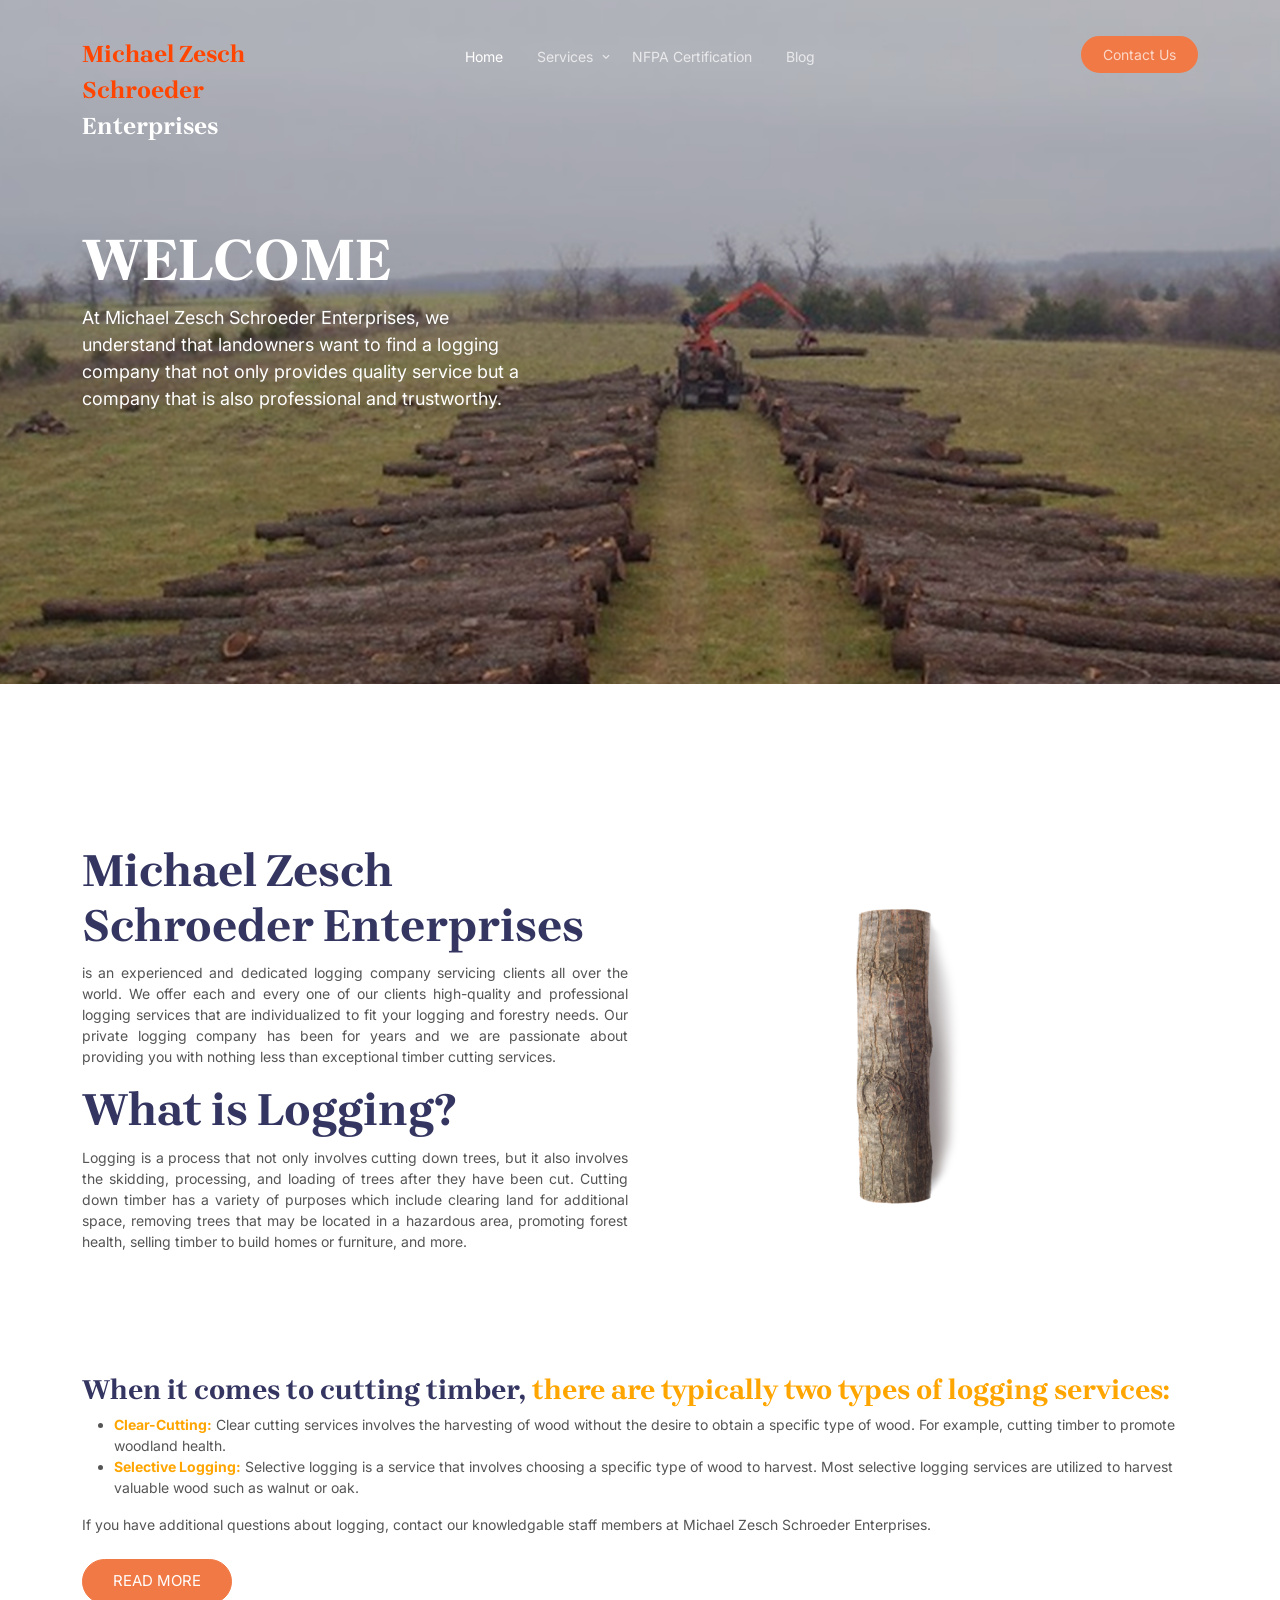
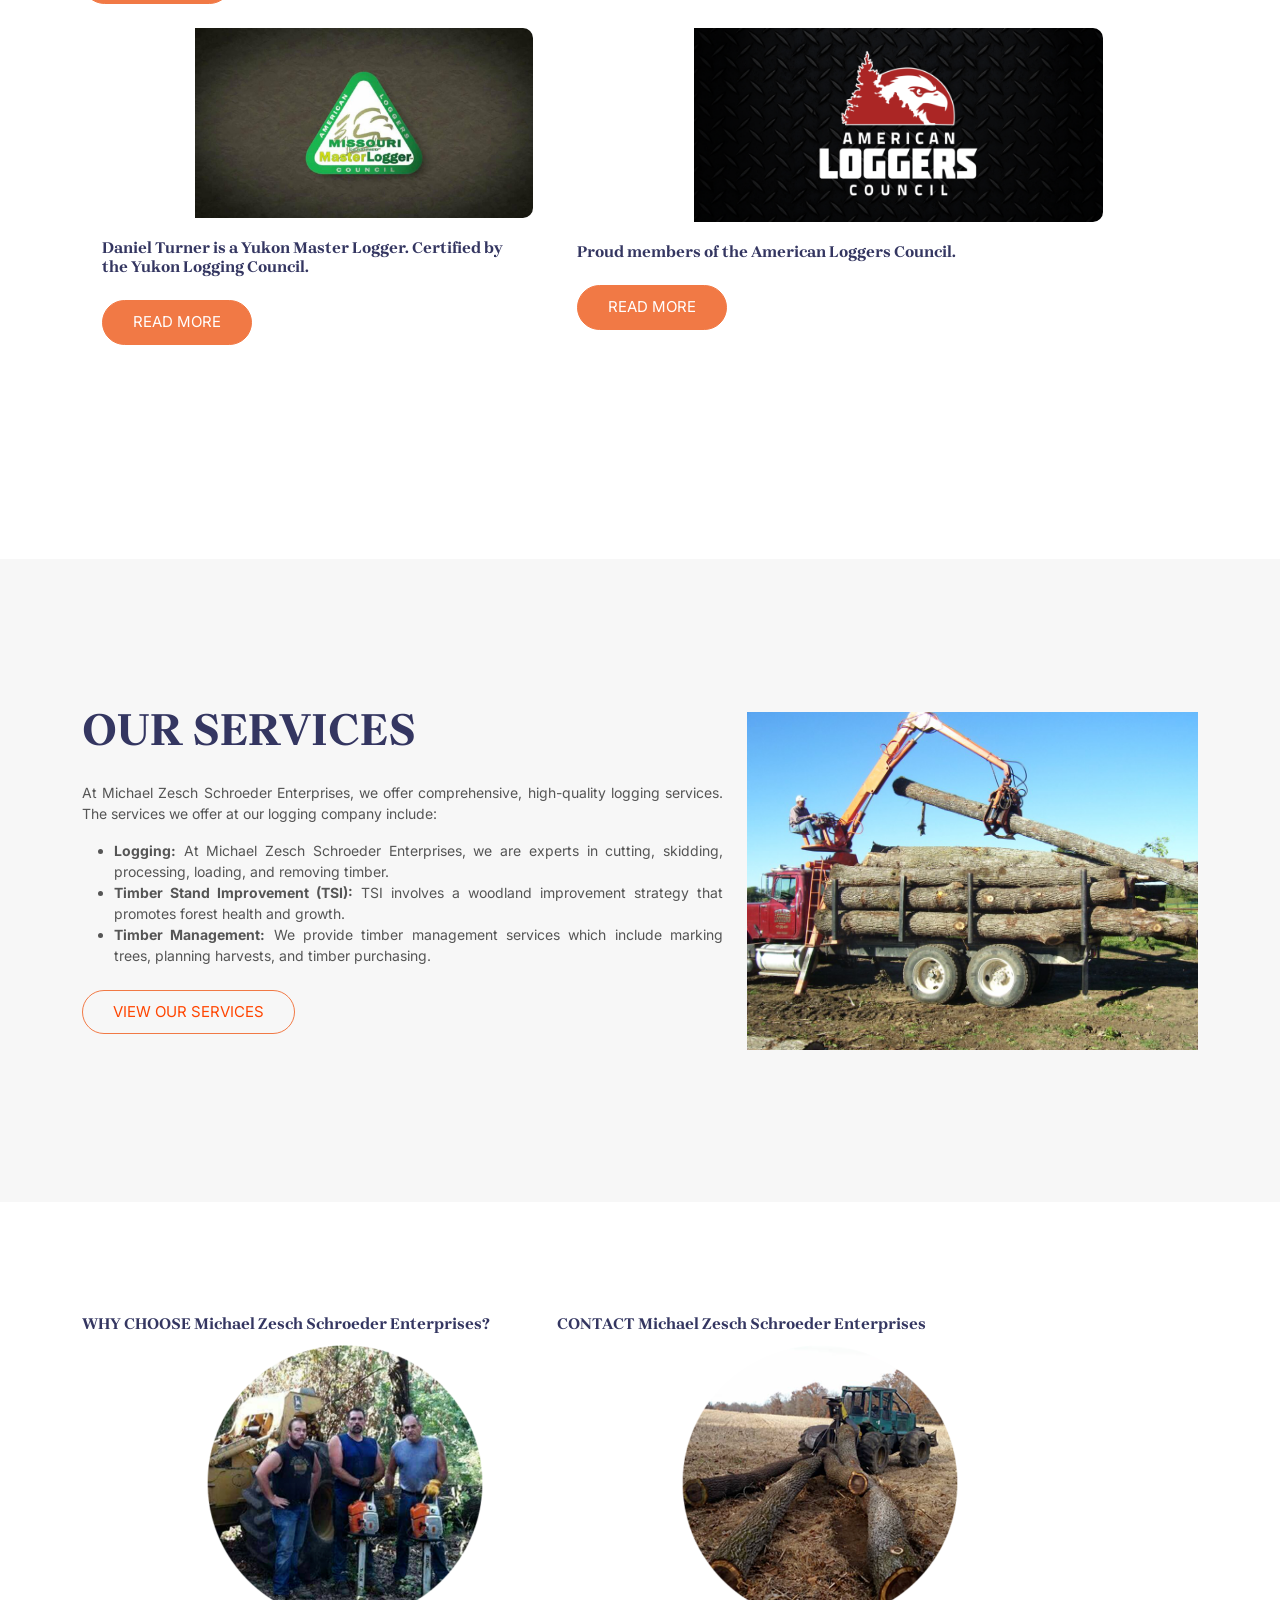
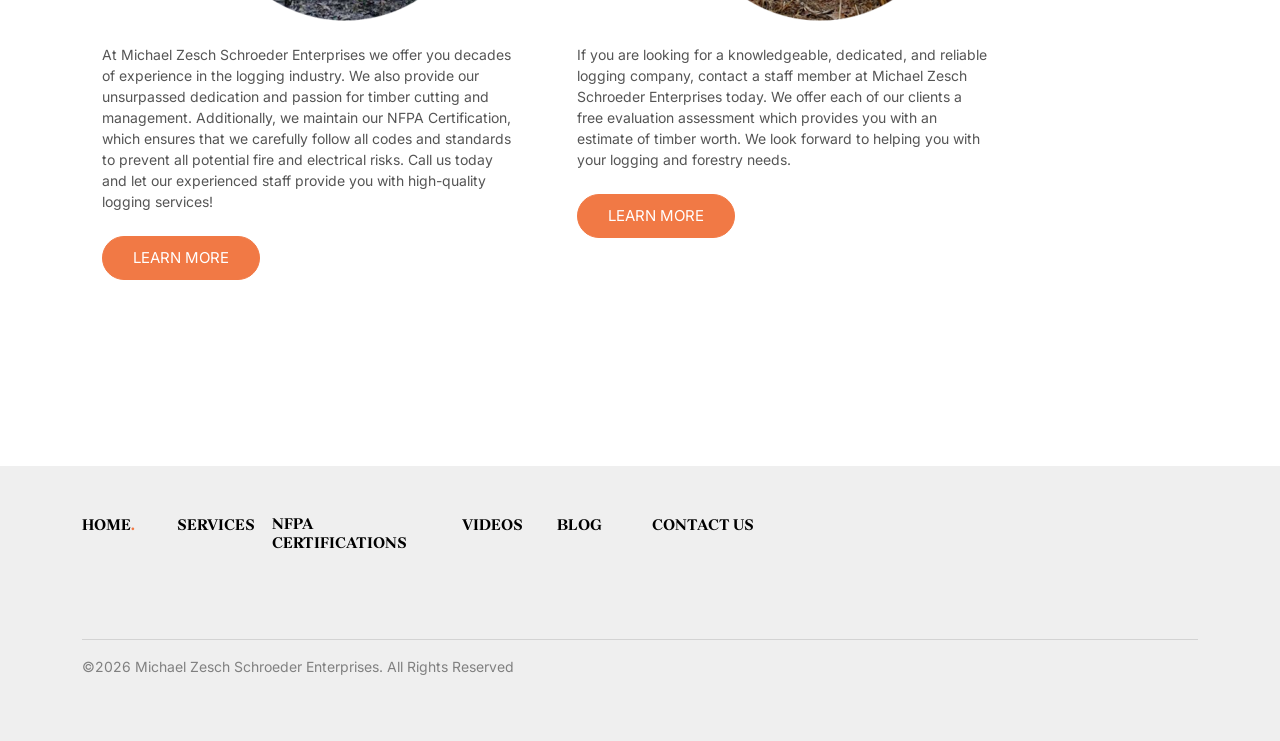
==== commit c4bd1a8c: "update" ====
--- a/index.html
+++ b/index.html
@@ -31,7 +31,7 @@
 	<link rel="stylesheet" href="css/style.css">
 
 
-	<title>Michael Zesch Schroeder & Associates</title>
+	<title>Michael Zesch Schroeder Enterprises</title>
 </head>
 <body>
 
@@ -50,7 +50,7 @@
 			<div class="site-navigation">
 				<div class="row">
 					<div class="col-6 col-lg-3">
-						<a href="index.html" class="logo m-0 float-start"><span style="color: orangered;">Michael Zesch Schroeder </span><span>& Associates</span></span></a>
+						<a href="index.html" class="logo m-0 float-start"><span style="color: orangered;">Michael Zesch Schroeder </span><span>Enterprises</span></span></a>
 					</div>
 					<div class="col-lg-6 d-none d-lg-inline-block text-center nav-center-wrap">
 						<ul class="js-clone-nav  text-center site-menu p-0 m-0">
@@ -103,7 +103,7 @@
 				<div class="col-lg-5">
 
 					<h1 class="heading" data-aos="fade-up">WELCOME</h1>
-					<p class="mb-5" data-aos="fade-up">At Michael Zesch Schroeder & Associates, we understand that landowners want to find a logging company that not only provides quality service but a company that is also professional and trustworthy. </p>
+					<p class="mb-5" data-aos="fade-up">At Michael Zesch Schroeder Enterprises, we understand that landowners want to find a logging company that not only provides quality service but a company that is also professional and trustworthy. </p>
 
 					<!-- <div data-aos="fade-up">
 						<a href="https://www.youtube.com/watch?v=5n-e6lOhVq0" class="play-button align-items-center d-flex glightbox3" >
@@ -140,7 +140,7 @@
 				<div class="col-lg-6 order-lg-1">
 
 					<div>
-						<h5 class="heading mb-" data-aos="fade-up" data-aos-delay="1">Michael Zesch Schroeder & Associates</h5>
+						<h5 class="heading mb-" data-aos="fade-up" data-aos-delay="1">Michael Zesch Schroeder Enterprises</h5>
 
 						<p data-aos="fade-up" data-aos-delay="200" style="text-align: justify;">is an experienced and dedicated logging company servicing clients all over the world. We offer each and every one of our clients high-quality and professional logging services that are individualized to fit your logging and forestry needs. Our private logging company has been for years and we are passionate about
 							 providing you with nothing less than exceptional timber cutting services.</p>
@@ -166,7 +166,7 @@
 						<li><span style="color: orange;font-weight: bold;">Clear-Cutting:</span> Clear cutting services involves the harvesting of wood without the desire to obtain a specific type of wood. For example, cutting timber to promote woodland health.</li>
 						<li><span style="color: orange;font-weight: bold;">Selective Logging:</span> Selective logging is a service that involves choosing a specific type of wood to harvest. Most selective logging services are utilized to harvest valuable wood such as walnut or oak.</li>
 					</ul>
-					<p data-aos="fade-up" data-aos-delay="200" style="text-align: justify;">If you have additional questions about logging, contact our knowledgable staff members at Michael Zesch Schroeder & Associates.</p>
+					<p data-aos="fade-up" data-aos-delay="200" style="text-align: justify;">If you have additional questions about logging, contact our knowledgable staff members at Michael Zesch Schroeder Enterprises.</p>
 					<p class="my-4" data-aos="fade-up" data-aos-delay="300"><a href="#" class="btn btn-primary">READ MORE</a></p>
 					
 					</div>
@@ -212,9 +212,9 @@
 				</div>
 				<div class="col-lg-7" data-aos="fade-up" data-aos-delay="100" style="text-align: justify;">
 					<h2 class="heading mb-4">OUR SERVICES</h2>
-					<p>At Michael Zesch Schroeder & Associates, we offer comprehensive, high-quality logging services. The services we offer at our logging company include:</p>
+					<p>At Michael Zesch Schroeder Enterprises, we offer comprehensive, high-quality logging services. The services we offer at our logging company include:</p>
 					<ul>
-						<li><span style="font-weight: bold;">Logging:</span> At Michael Zesch Schroeder & Associates, we are experts in cutting, skidding, processing, loading, and removing timber.</li>
+						<li><span style="font-weight: bold;">Logging:</span> At Michael Zesch Schroeder Enterprises, we are experts in cutting, skidding, processing, loading, and removing timber.</li>
 						<li><span style="font-weight: bold;">Timber Stand Improvement (TSI):</span> TSI involves a woodland improvement strategy that promotes forest health and growth.</li>
 						<li><span style="font-weight: bold;">Timber Management:</span>  We provide timber management services which include marking trees, planning harvests, and timber purchasing.</li>
 					</ul>
@@ -478,13 +478,13 @@
 			<div class="row align-items-stretch">
 				<div class="col-8 col-sm-6 col-md-6 col-lg-5" data-aos="fade-up" data-aos-delay="100">
 					<div class="media-entry">
-						<h3>WHY CHOOSE Michael Zesch Schroeder & Associates?</h3>
+						<h3>WHY CHOOSE Michael Zesch Schroeder Enterprises?</h3>
 						<a href="#">
 							<img src="images/TL-btmpic-300x282.png" alt="Image" class="img-fluid">
 						</a>
 						<div class="bg-white m-body">
 							
-							<p>At Michael Zesch Schroeder & Associates we offer you decades of experience in the logging industry. We also provide our unsurpassed dedication and passion for timber cutting and management. Additionally, we maintain our NFPA Certification, which ensures that we carefully follow all codes and standards to
+							<p>At Michael Zesch Schroeder Enterprises we offer you decades of experience in the logging industry. We also provide our unsurpassed dedication and passion for timber cutting and management. Additionally, we maintain our NFPA Certification, which ensures that we carefully follow all codes and standards to
 								 prevent all potential fire and electrical risks. Call us today and let our experienced staff provide you with high-quality logging services!</p>
 
 								 <p class="my-4" data-aos="fade-up" data-aos-delay="200"><a href="#" class="btn btn-primary" >LEARN MORE</a></p>
@@ -493,13 +493,13 @@
 				</div>
 				<div class="col-8 col-sm-6 col-md-7 col-lg-5" data-aos="fade-up" data-aos-delay="100">
 					<div class="media-entry">
-						<h3>CONTACT Michael Zesch Schroeder & Associates</h3>
+						<h3>CONTACT Michael Zesch Schroeder Enterprises</h3>
 						<a href="#">
 							<img src="images/TL-btmpic2-300x282.png" alt="Image" class="img-fluid">
 						</a>
 						<div class="bg-white m-body">
 							
-							<p>If you are looking for a knowledgeable, dedicated, and reliable logging company, contact a staff member at Michael Zesch Schroeder & Associates today. We offer each of our clients a free evaluation assessment
+							<p>If you are looking for a knowledgeable, dedicated, and reliable logging company, contact a staff member at Michael Zesch Schroeder Enterprises today. We offer each of our clients a free evaluation assessment
 								 which provides you with an estimate of timber worth. We look forward to helping you with your logging and forestry needs.</p>
 
 								 <p class="my-4" data-aos="fade-up" data-aos-delay="200"><a href="#" class="btn btn-primary">LEARN MORE</a></p>
@@ -599,7 +599,7 @@
 			<hr>
 
 			<p>
-				&copy;<script>document.write(new Date().getFullYear());</script> Michael Zesch Schroeder & Associates. All Rights Reserved</p>
+				&copy;<script>document.write(new Date().getFullYear());</script> Michael Zesch Schroeder Enterprises. All Rights Reserved</p>
 			<!-- /.row -->
 
 			
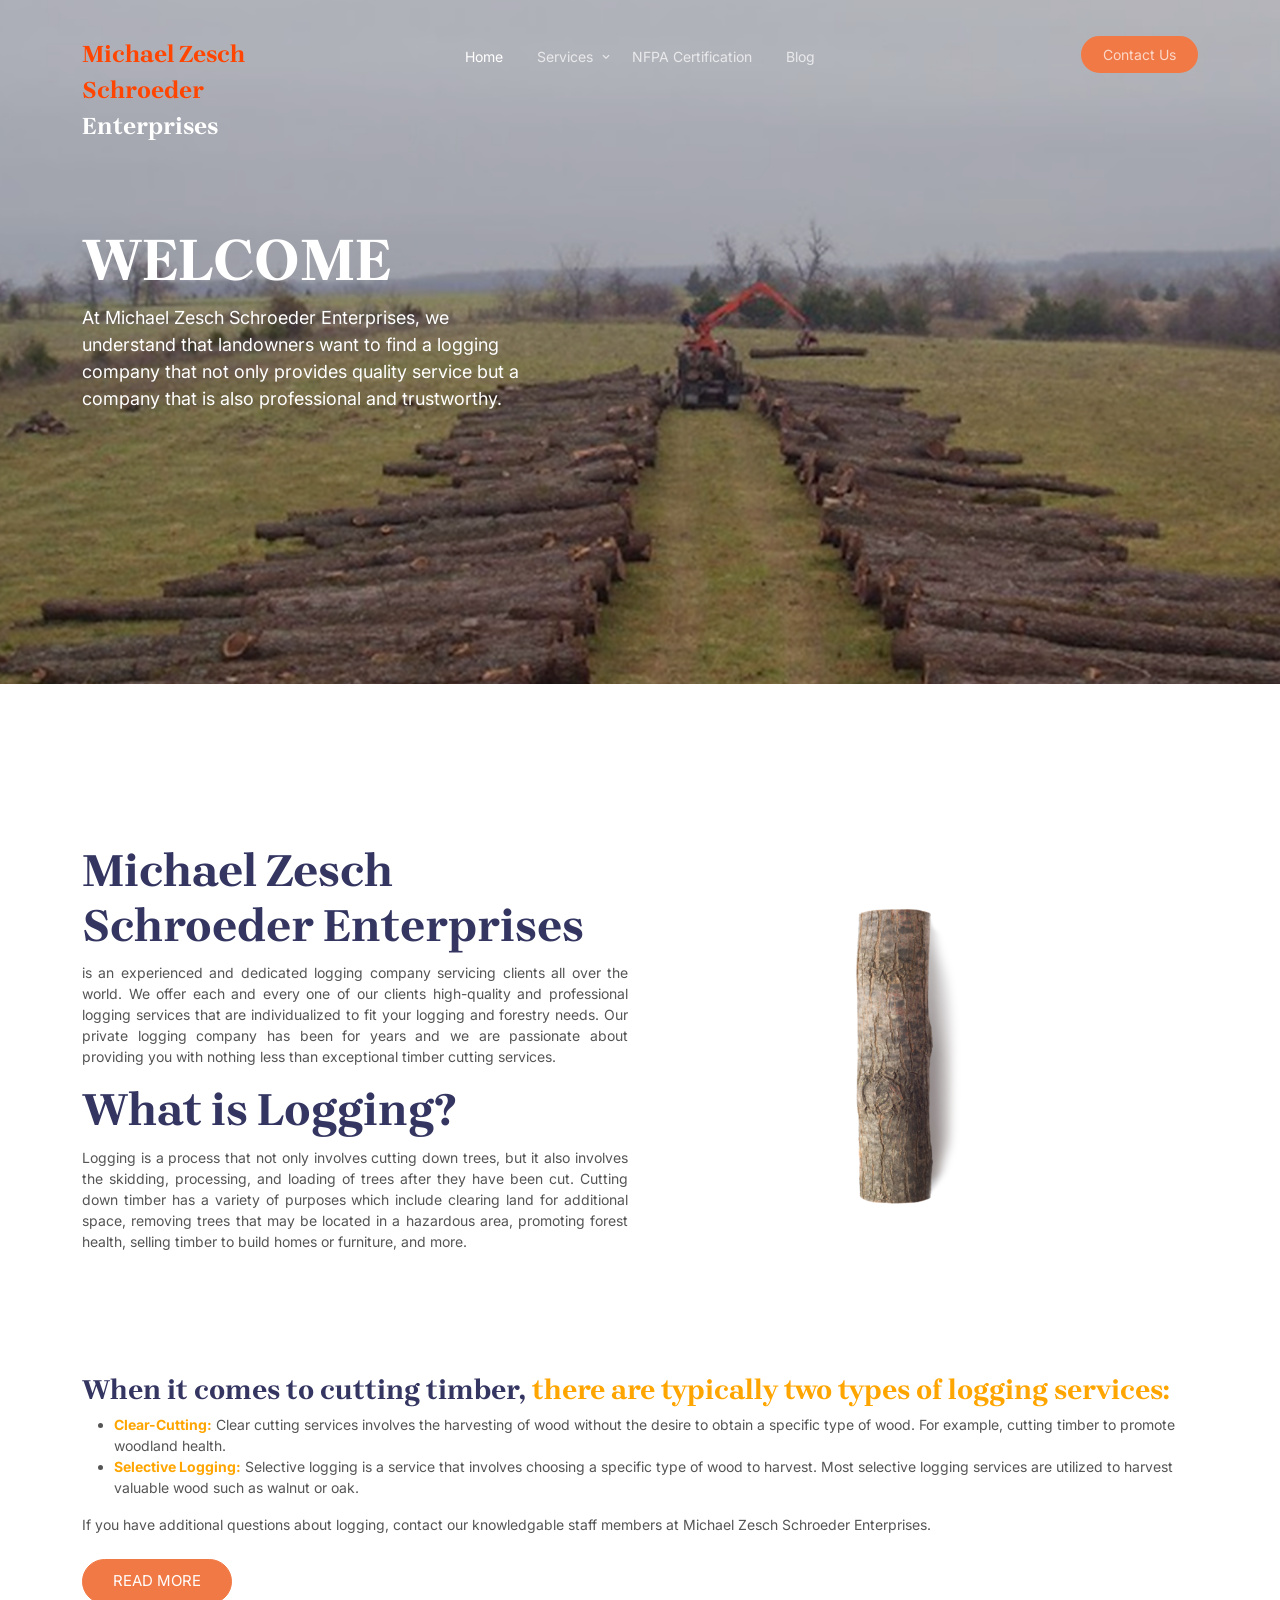
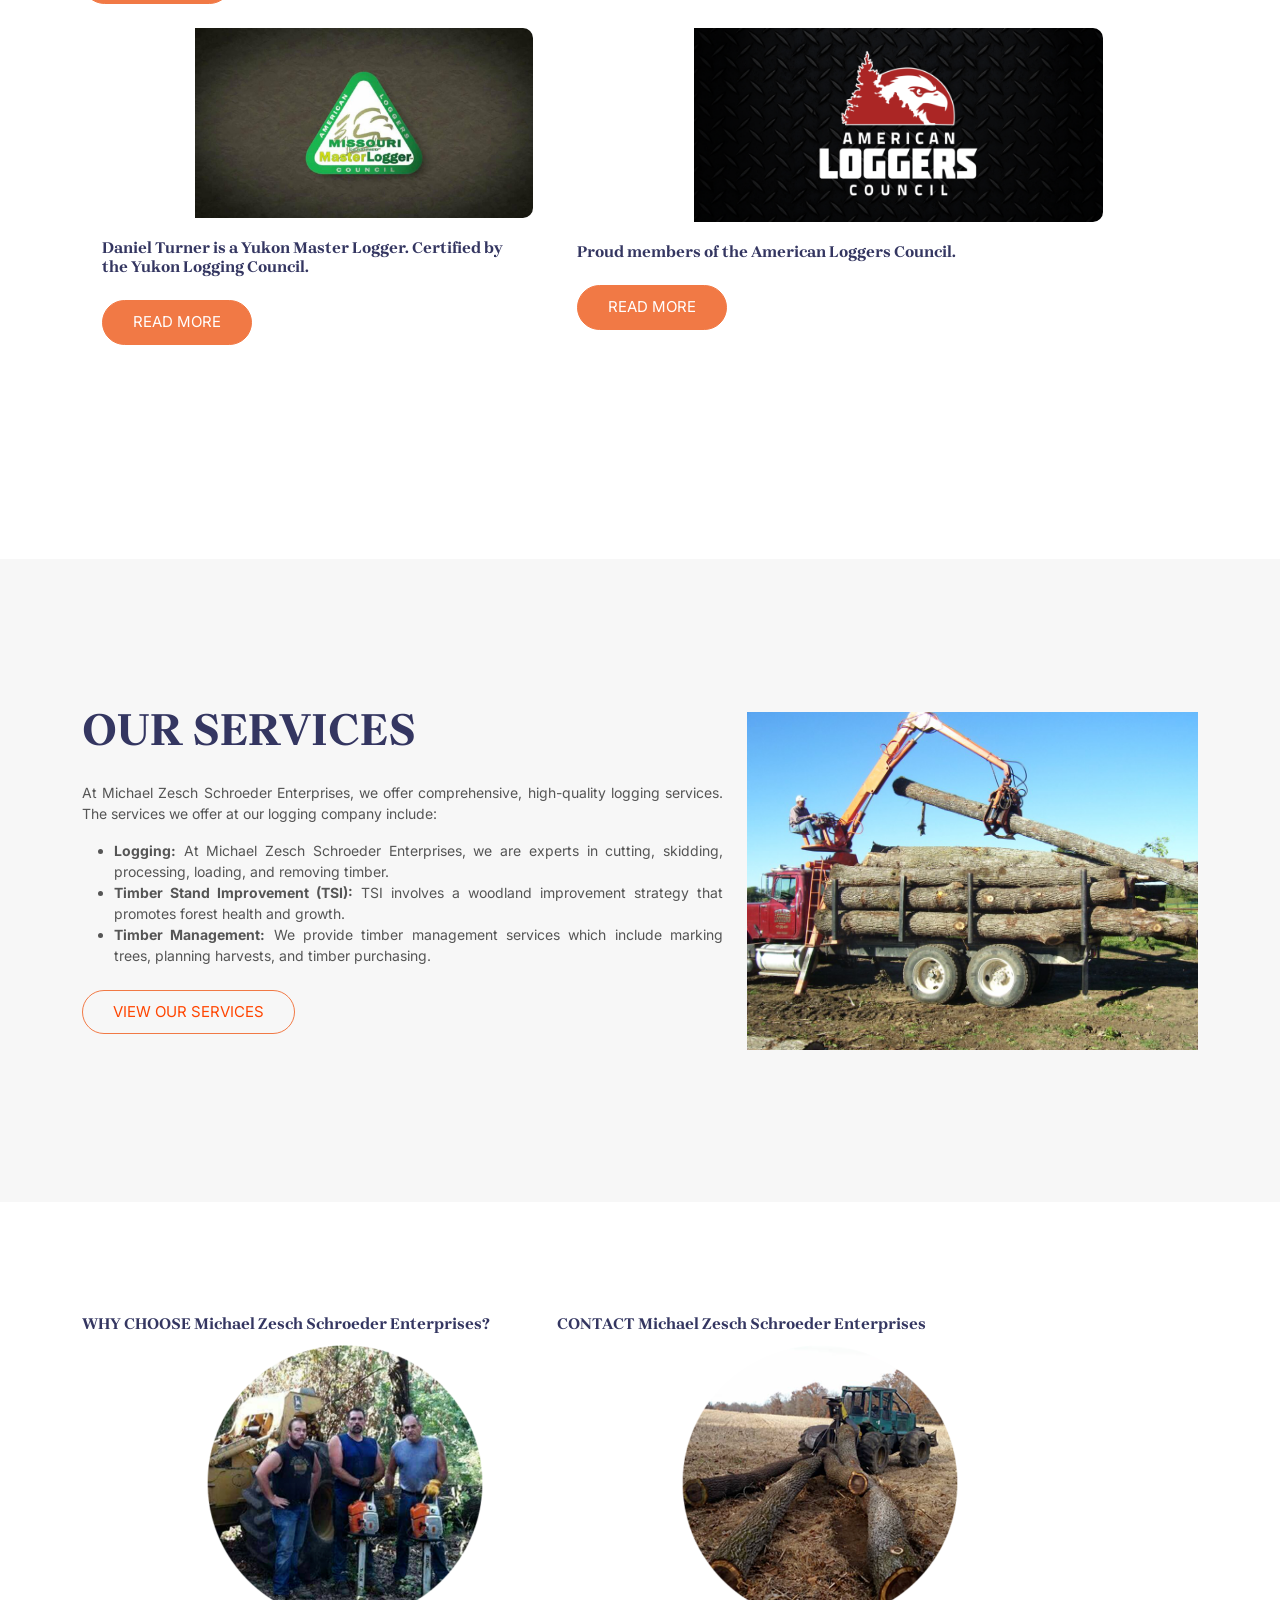
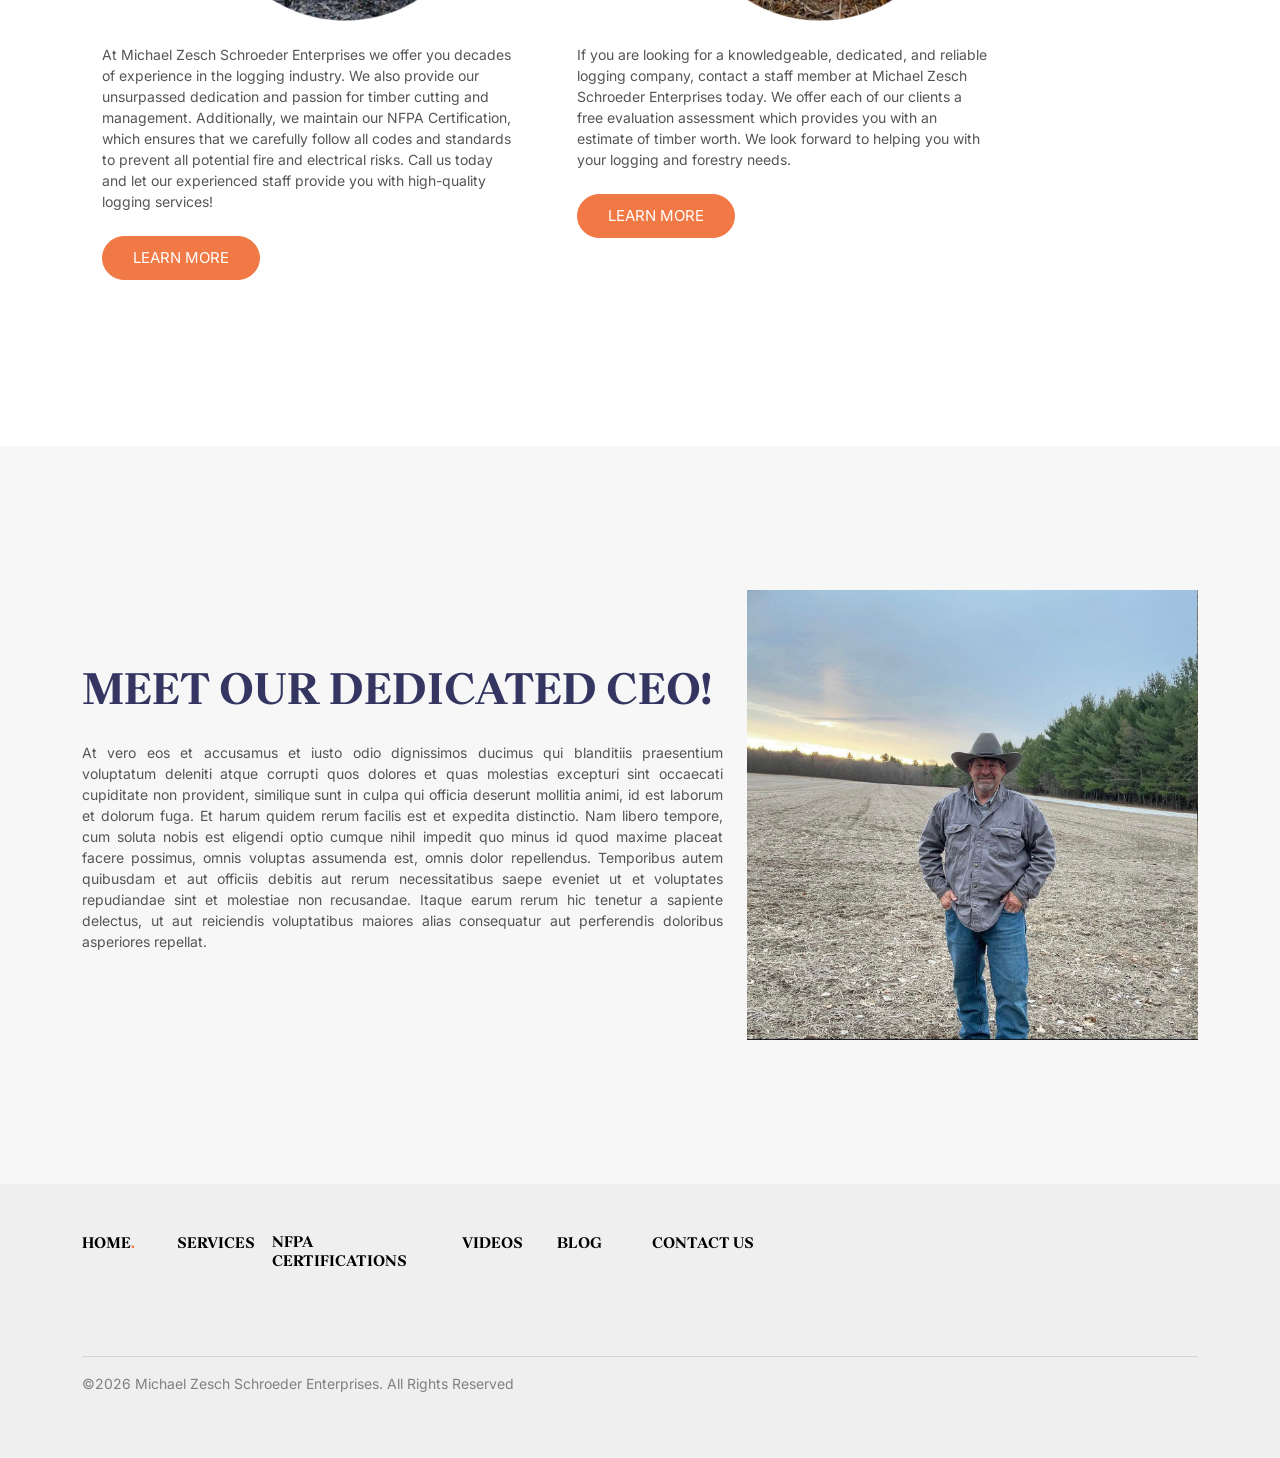
==== commit 137fc658: "UPDATE" ====
--- a/index.html
+++ b/index.html
@@ -223,6 +223,7 @@
 			</div>
 		</div>
 	</div>
+	
 
 	<!-- <div class="section section-3" data-aos="fade-up" data-aos-delay="100">
 		<div class="container">
@@ -512,6 +513,21 @@
 			</div>
 				
 		</div>		
+	</div>
+	<div class="section service-section-1">
+		
+		<div class="container">
+			<div class="row justify-content-between align-items-center">
+				<div class="col-lg-5 mb-4 mb-lg-0 order-lg-2" data-aos="fade-up">
+					<img src="images/ceo.jpg" alt="Image" class="img-fluid">
+				</div>
+				<div class="col-lg-7" data-aos="fade-up" data-aos-delay="100" style="text-align: justify;">
+					<h2 class="heading mb-4">MEET OUR DEDICATED CEO!</h2>
+					<p>At vero eos et accusamus et iusto odio dignissimos ducimus qui blanditiis praesentium voluptatum deleniti atque corrupti quos dolores et quas molestias excepturi sint occaecati cupiditate non provident, similique sunt in culpa qui officia deserunt mollitia animi, id est laborum et dolorum fuga. Et harum quidem rerum facilis est et expedita distinctio. Nam libero tempore, cum soluta nobis est eligendi optio cumque nihil impedit quo minus id quod maxime placeat facere possimus, omnis voluptas assumenda est, omnis dolor repellendus. Temporibus autem quibusdam et aut officiis debitis aut rerum necessitatibus saepe eveniet ut et voluptates repudiandae sint et molestiae non recusandae. Itaque earum rerum hic tenetur a sapiente delectus, ut aut reiciendis voluptatibus maiores alias consequatur aut perferendis doloribus asperiores repellat.</p>
+					
+				</div>	
+			</div>
+		</div>
 	</div>
 
 
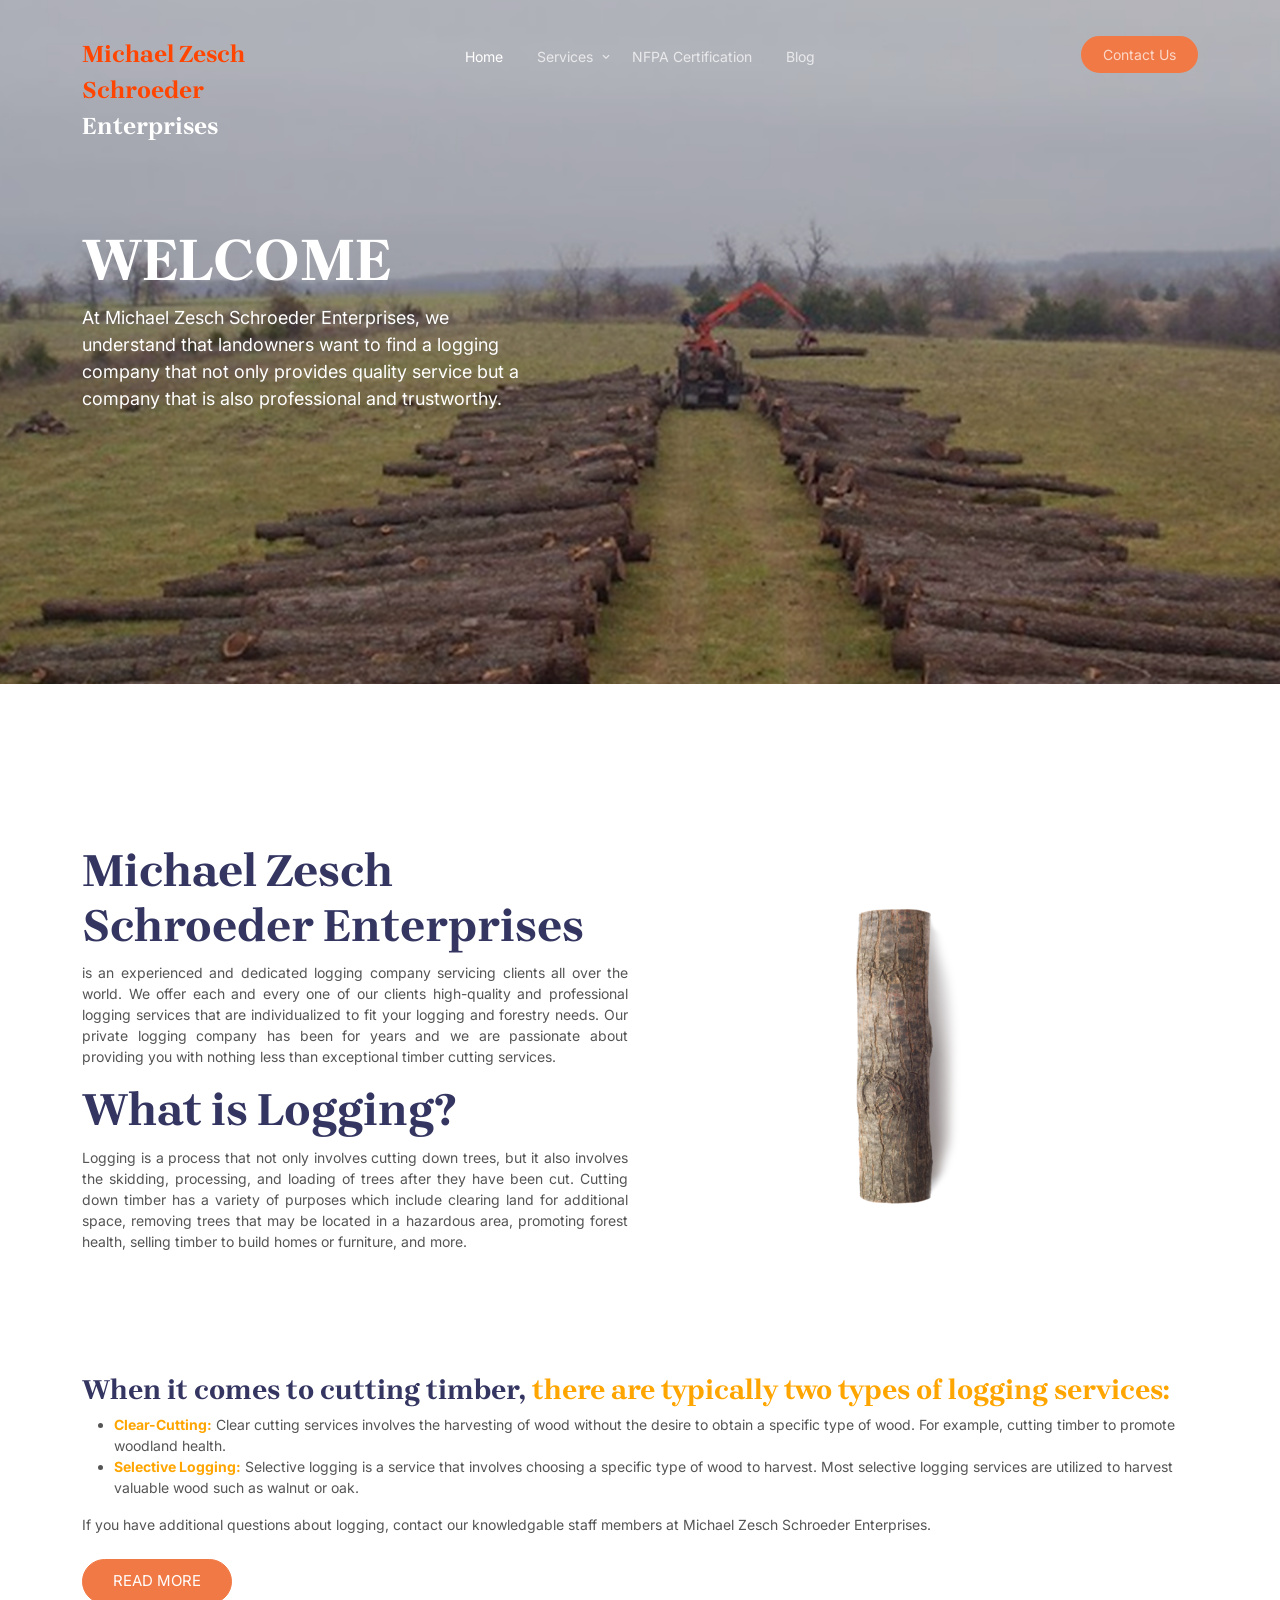
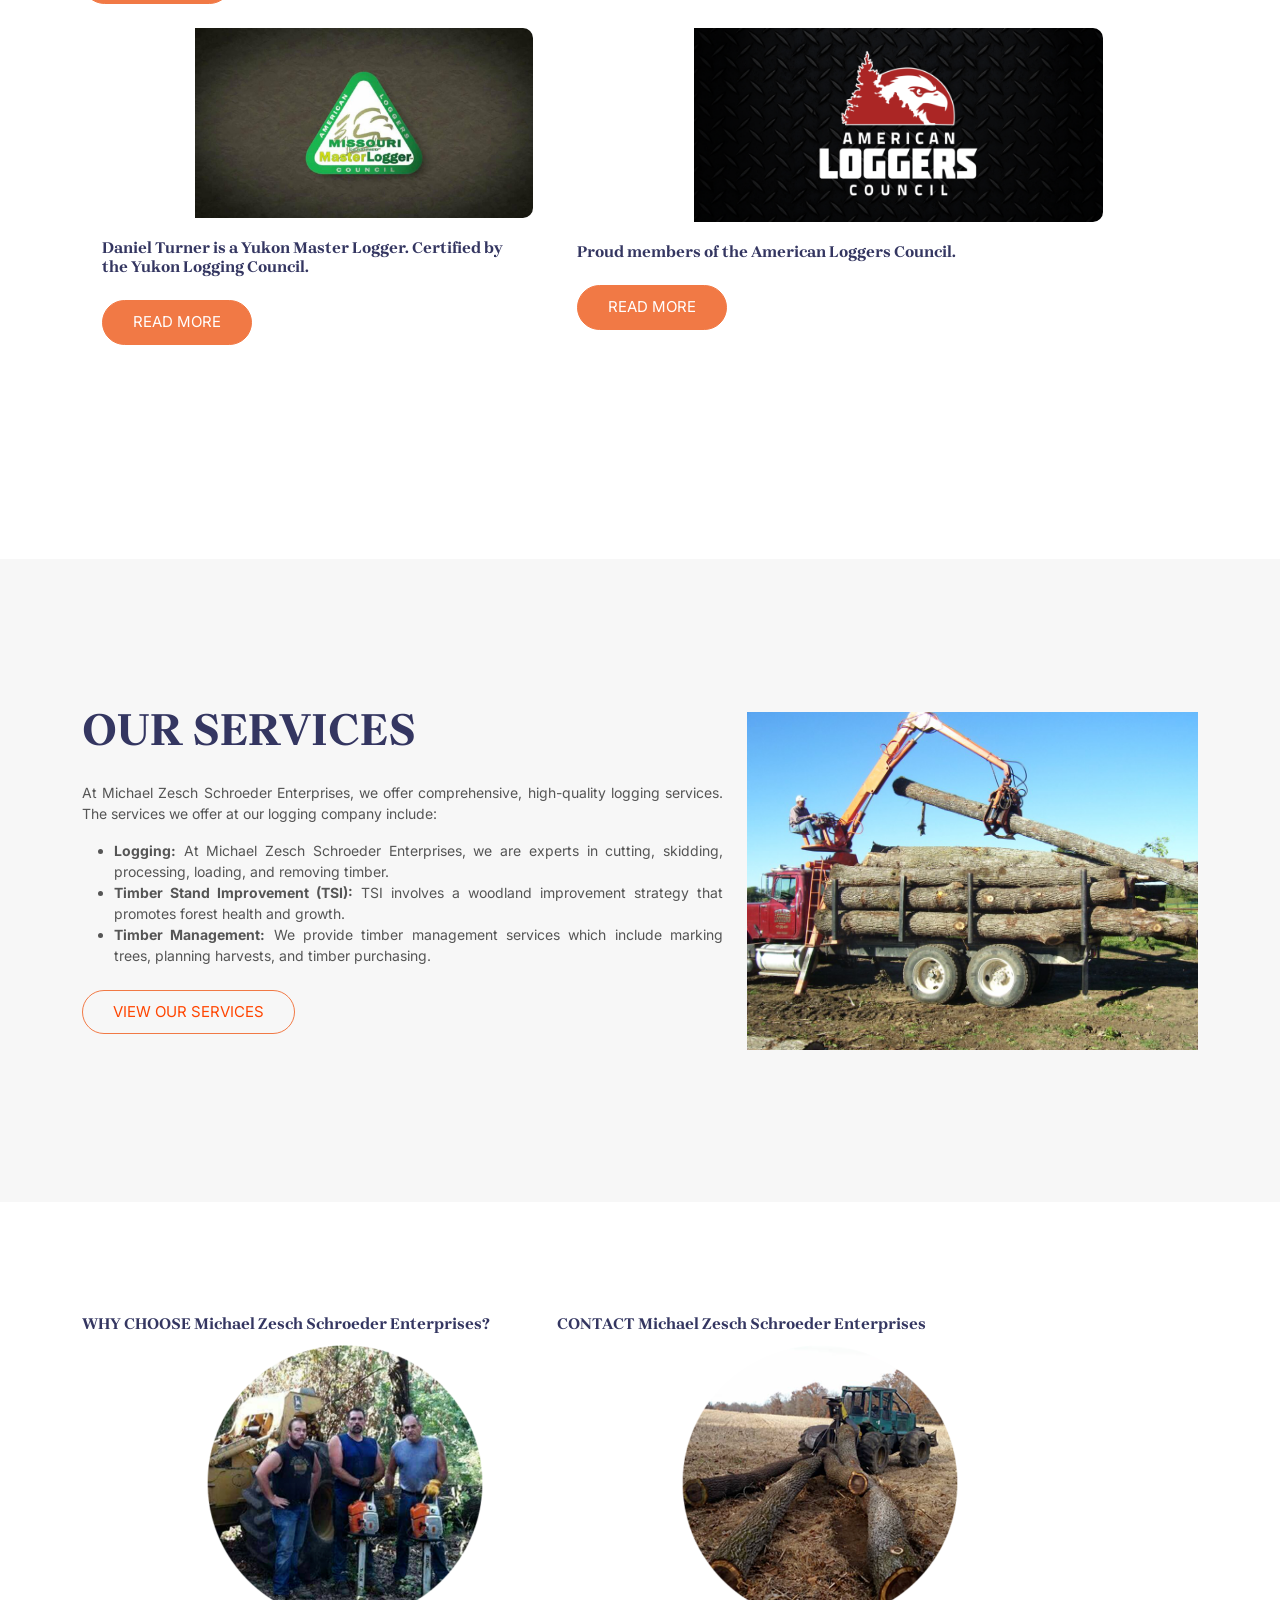
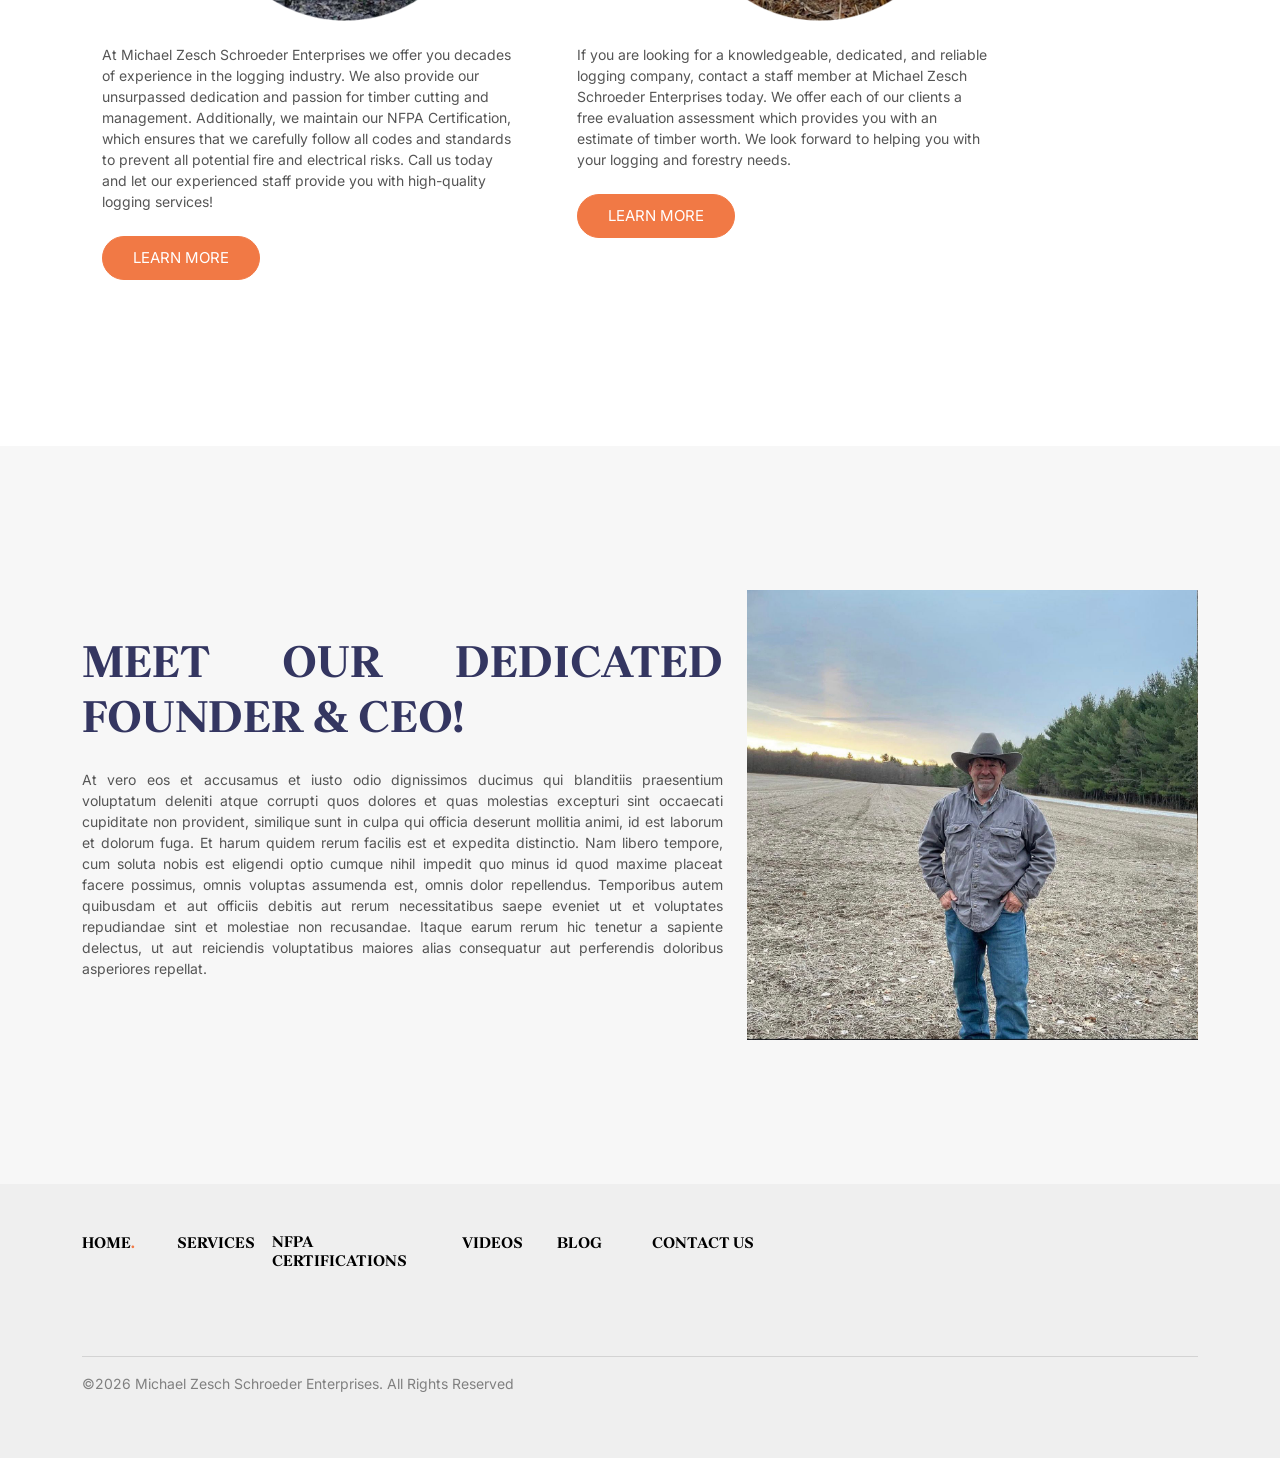
==== commit 2012d9a9: "UPDATE" ====
--- a/index.html
+++ b/index.html
@@ -522,7 +522,7 @@
 					<img src="images/ceo.jpg" alt="Image" class="img-fluid">
 				</div>
 				<div class="col-lg-7" data-aos="fade-up" data-aos-delay="100" style="text-align: justify;">
-					<h2 class="heading mb-4">MEET OUR DEDICATED CEO!</h2>
+					<h2 class="heading mb-4">MEET OUR DEDICATED FOUNDER & CEO!</h2>
 					<p>At vero eos et accusamus et iusto odio dignissimos ducimus qui blanditiis praesentium voluptatum deleniti atque corrupti quos dolores et quas molestias excepturi sint occaecati cupiditate non provident, similique sunt in culpa qui officia deserunt mollitia animi, id est laborum et dolorum fuga. Et harum quidem rerum facilis est et expedita distinctio. Nam libero tempore, cum soluta nobis est eligendi optio cumque nihil impedit quo minus id quod maxime placeat facere possimus, omnis voluptas assumenda est, omnis dolor repellendus. Temporibus autem quibusdam et aut officiis debitis aut rerum necessitatibus saepe eveniet ut et voluptates repudiandae sint et molestiae non recusandae. Itaque earum rerum hic tenetur a sapiente delectus, ut aut reiciendis voluptatibus maiores alias consequatur aut perferendis doloribus asperiores repellat.</p>
 					
 				</div>	
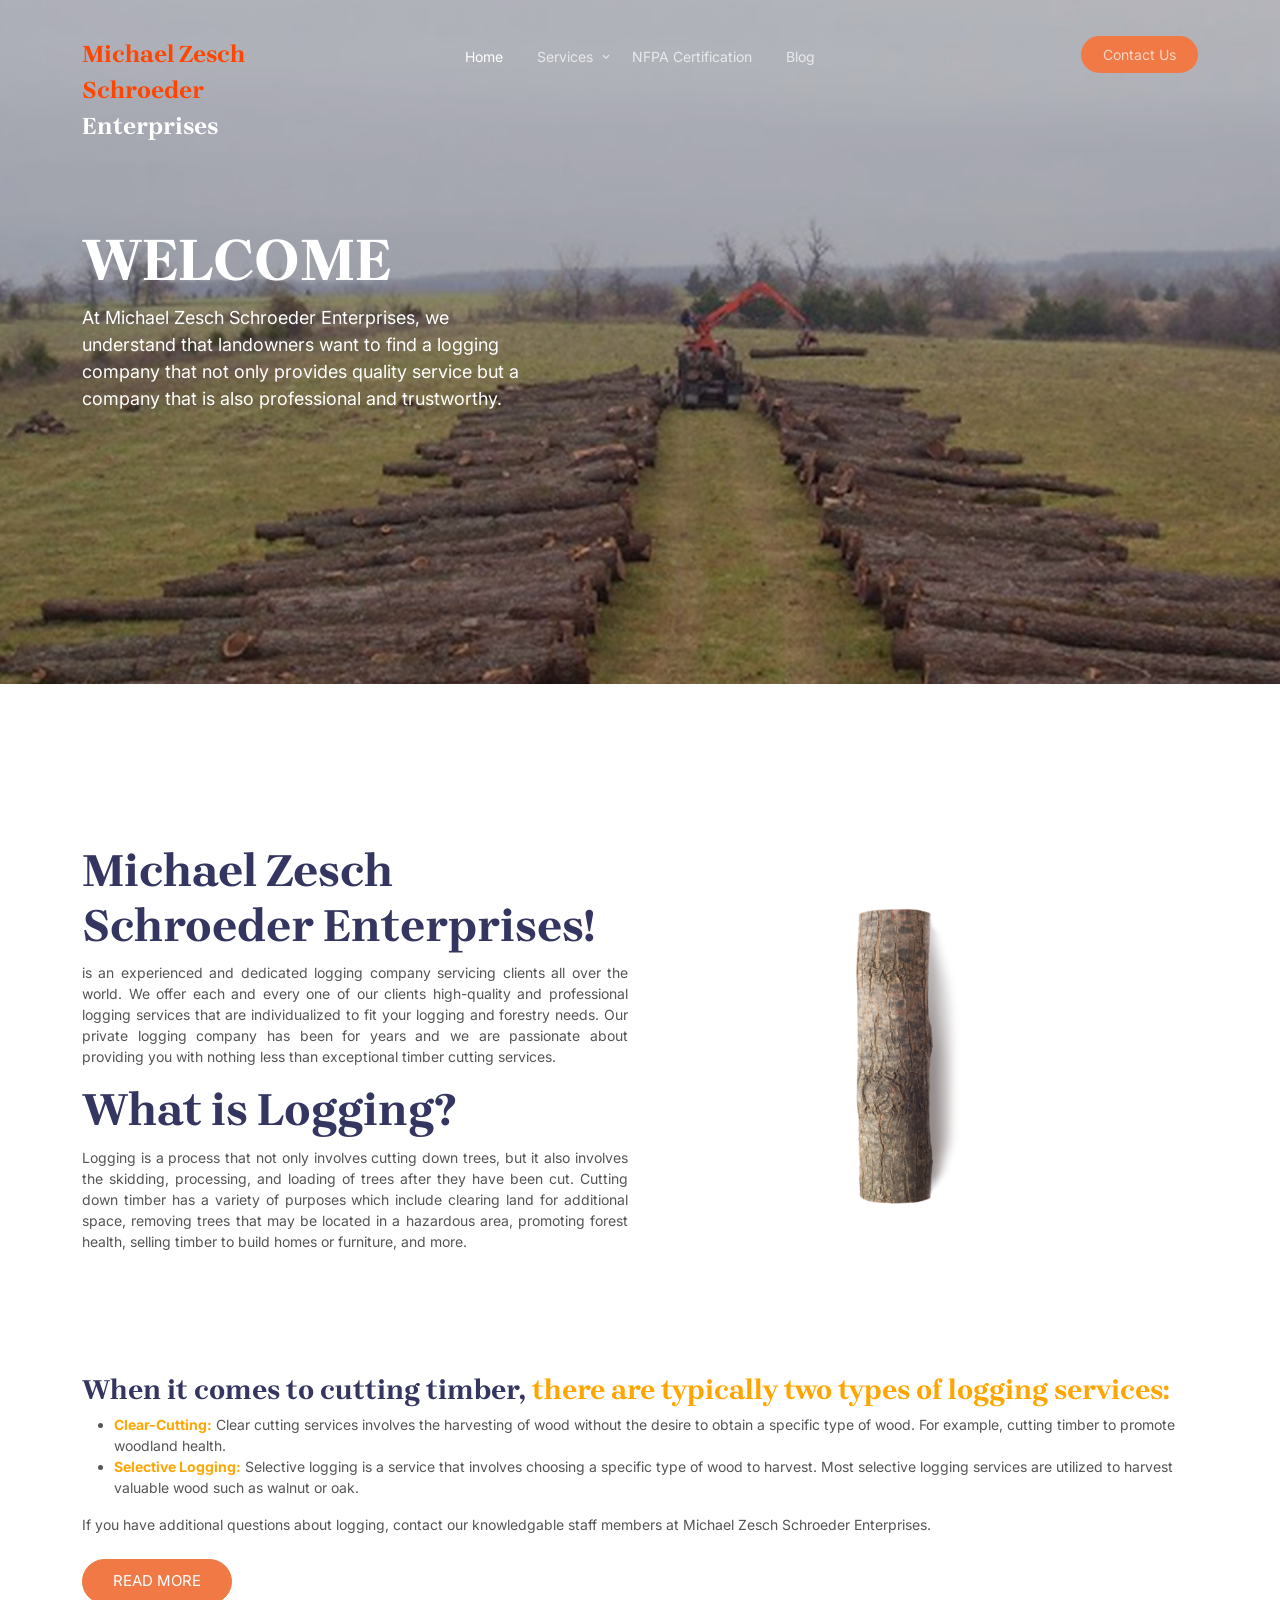
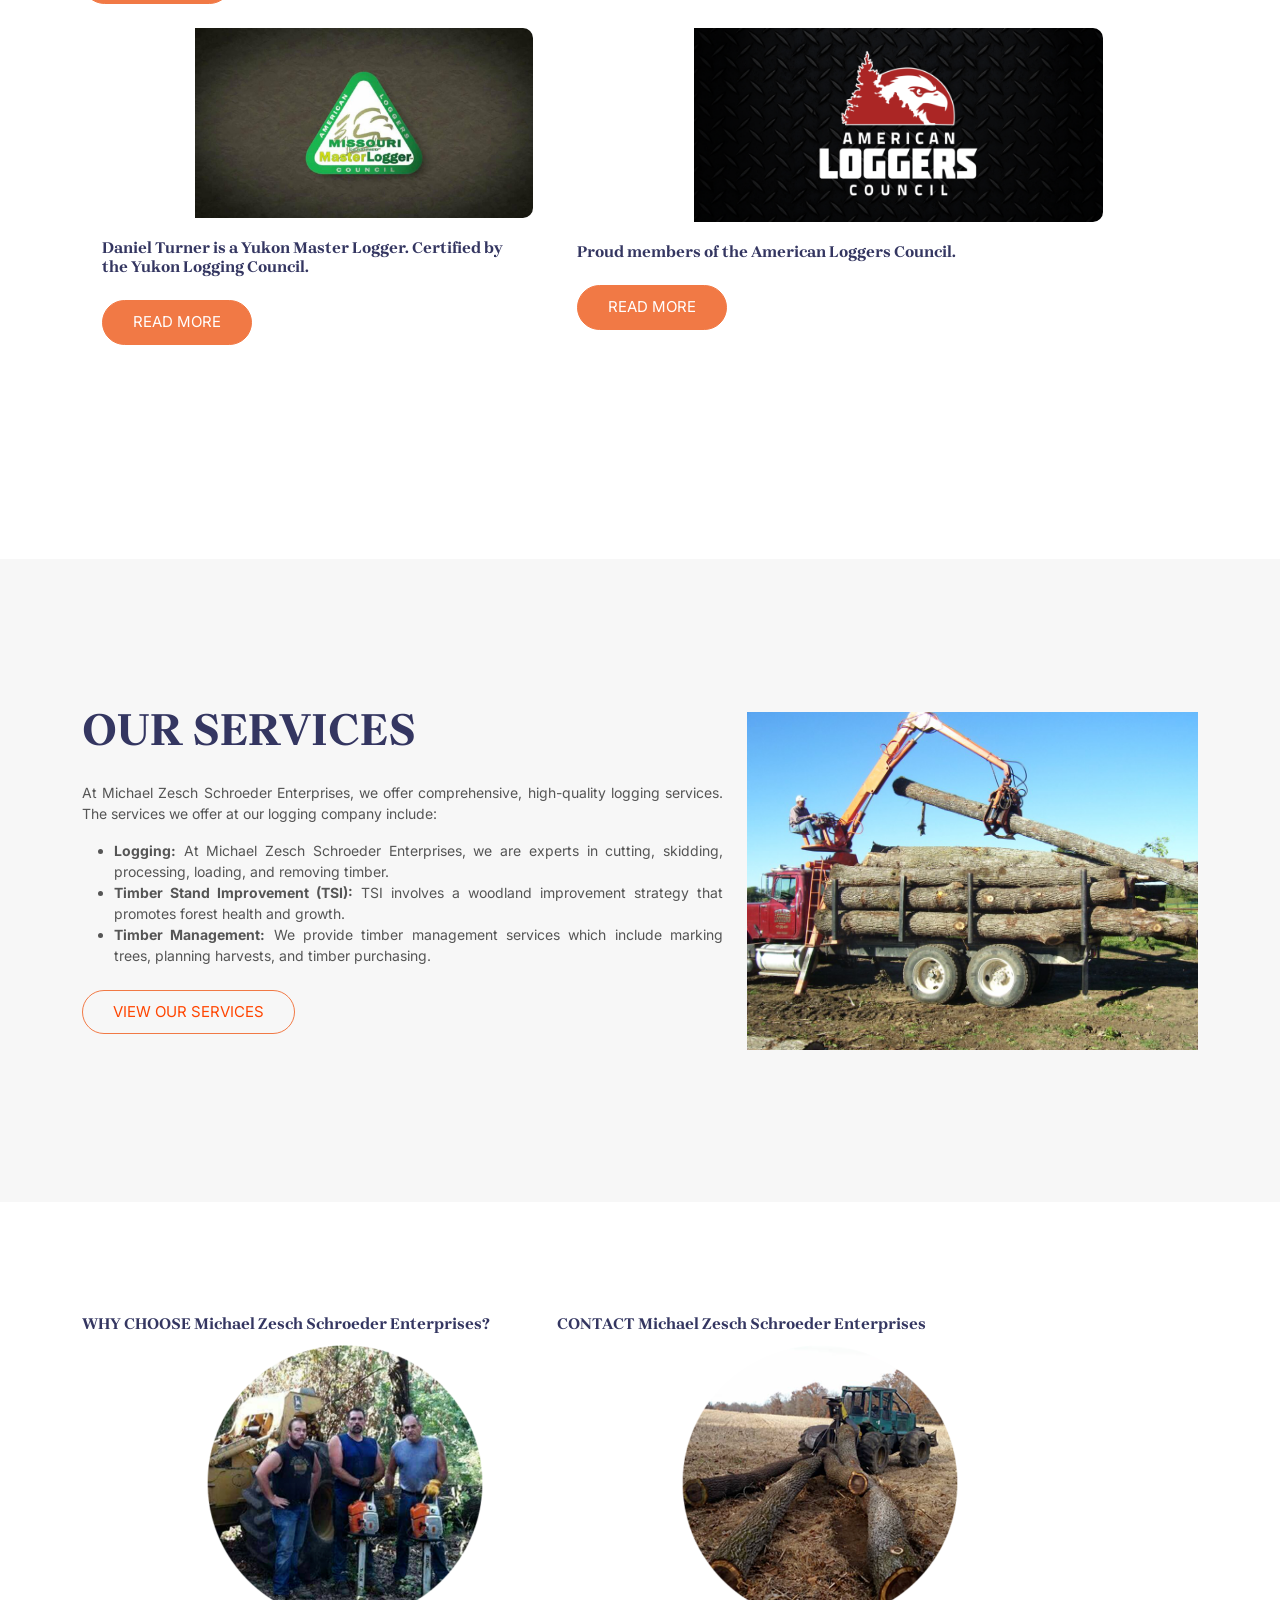
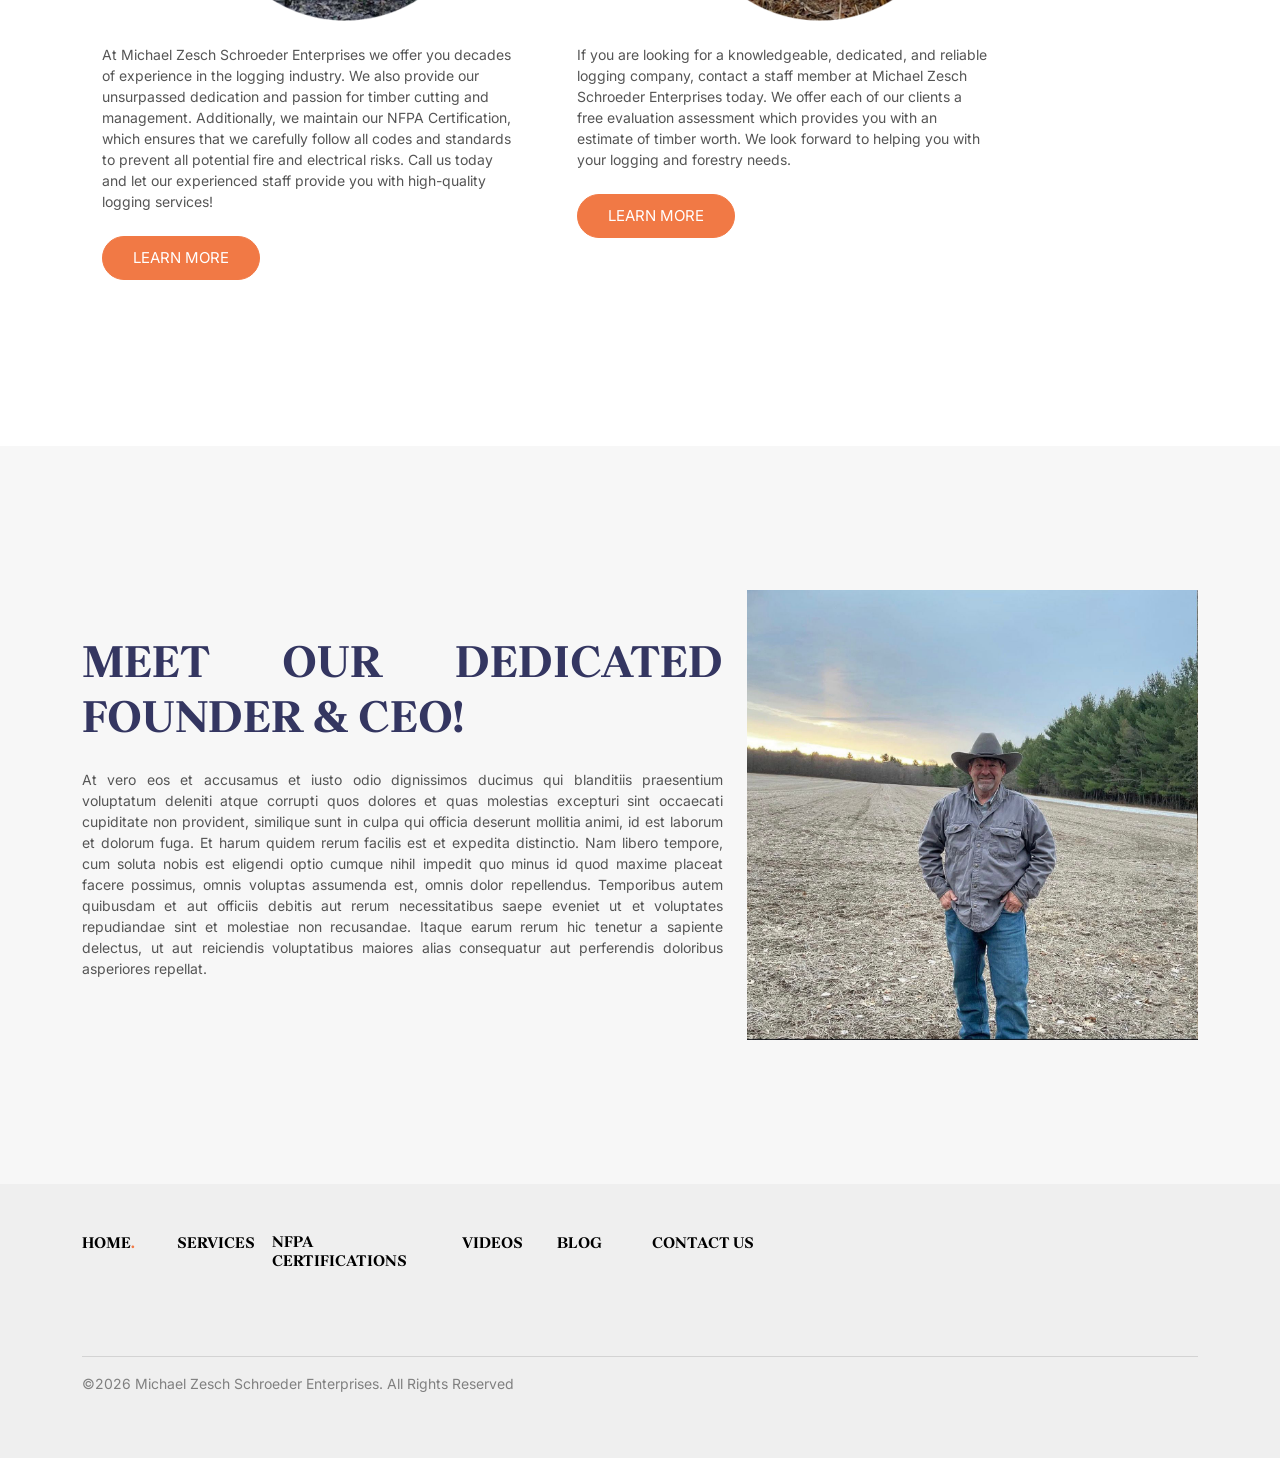
==== commit 3ed07ecb: "update" ====
--- a/index.html
+++ b/index.html
@@ -140,7 +140,7 @@
 				<div class="col-lg-6 order-lg-1">
 
 					<div>
-						<h5 class="heading mb-" data-aos="fade-up" data-aos-delay="1">Michael Zesch Schroeder Enterprises</h5>
+						<h5 class="heading mb-" data-aos="fade-up" data-aos-delay="1">Michael Zesch Schroeder Enterprises!</h5>
 
 						<p data-aos="fade-up" data-aos-delay="200" style="text-align: justify;">is an experienced and dedicated logging company servicing clients all over the world. We offer each and every one of our clients high-quality and professional logging services that are individualized to fit your logging and forestry needs. Our private logging company has been for years and we are passionate about
 							 providing you with nothing less than exceptional timber cutting services.</p>
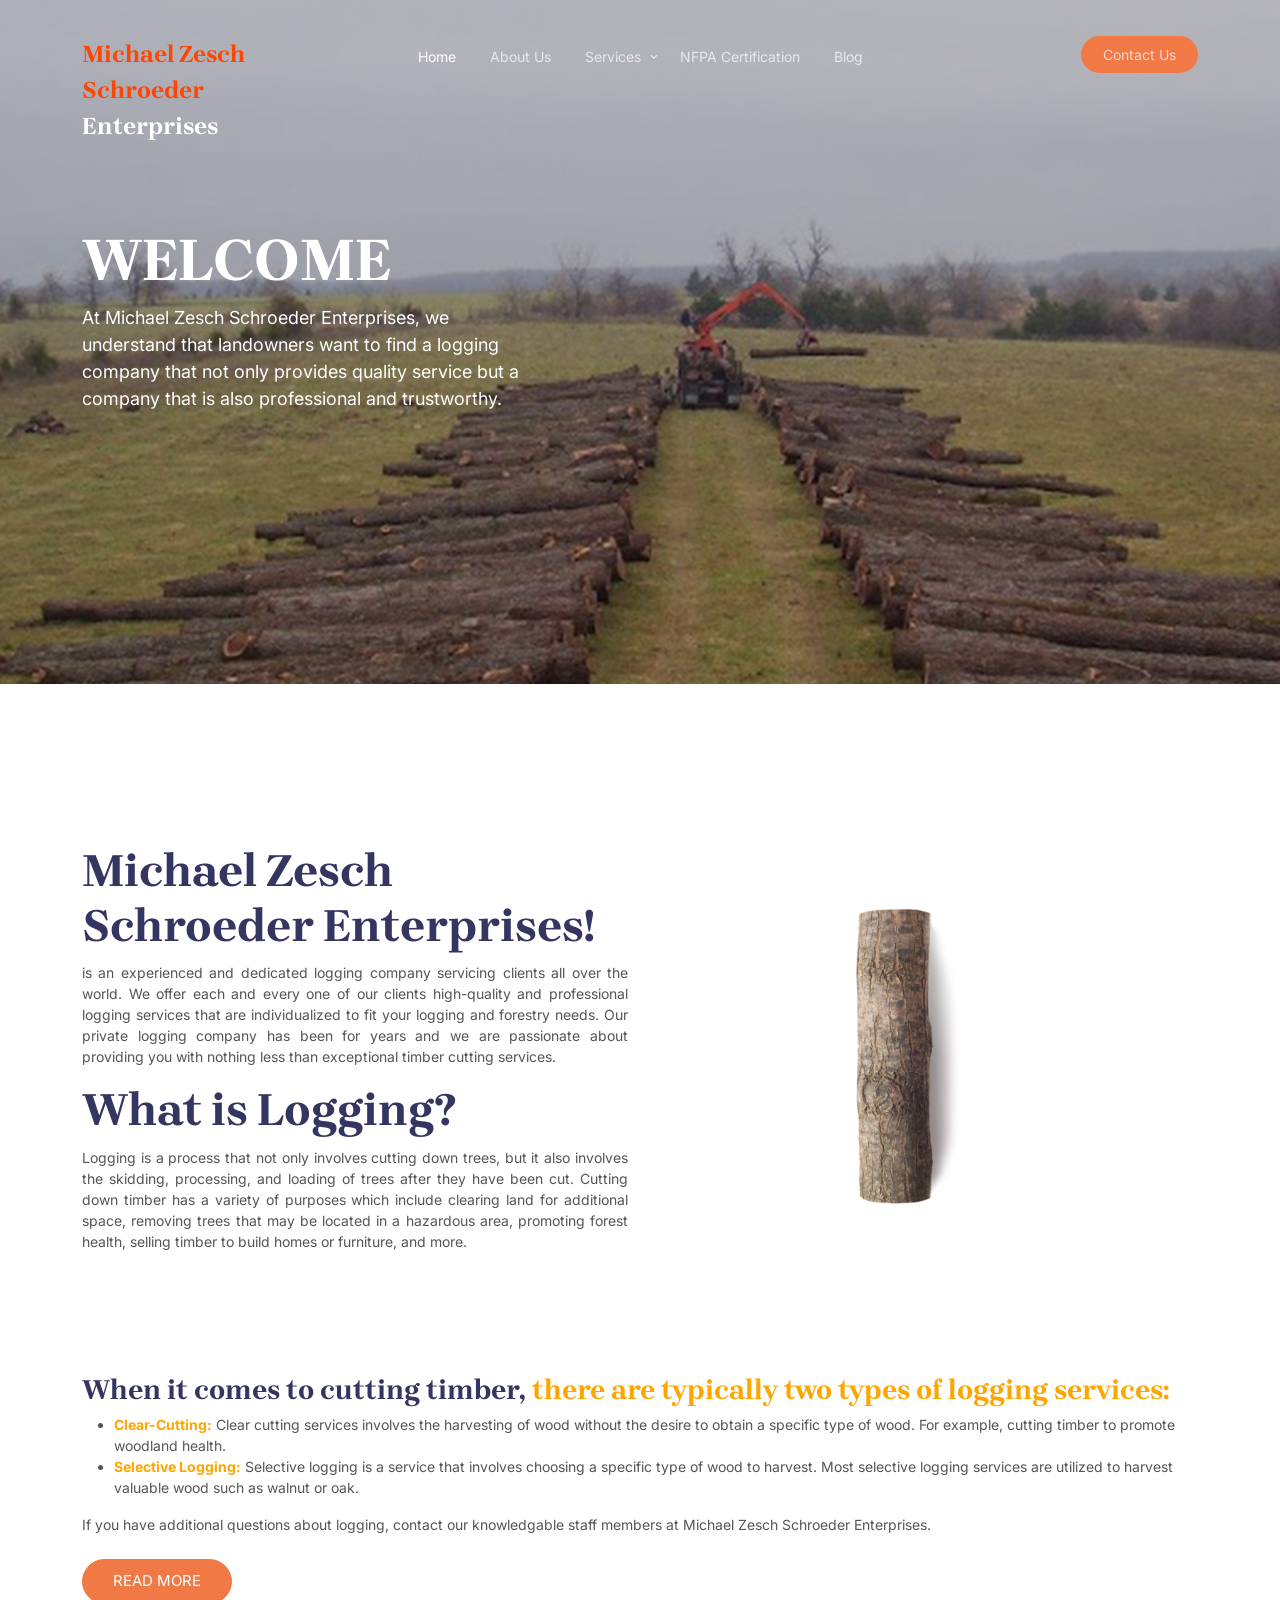
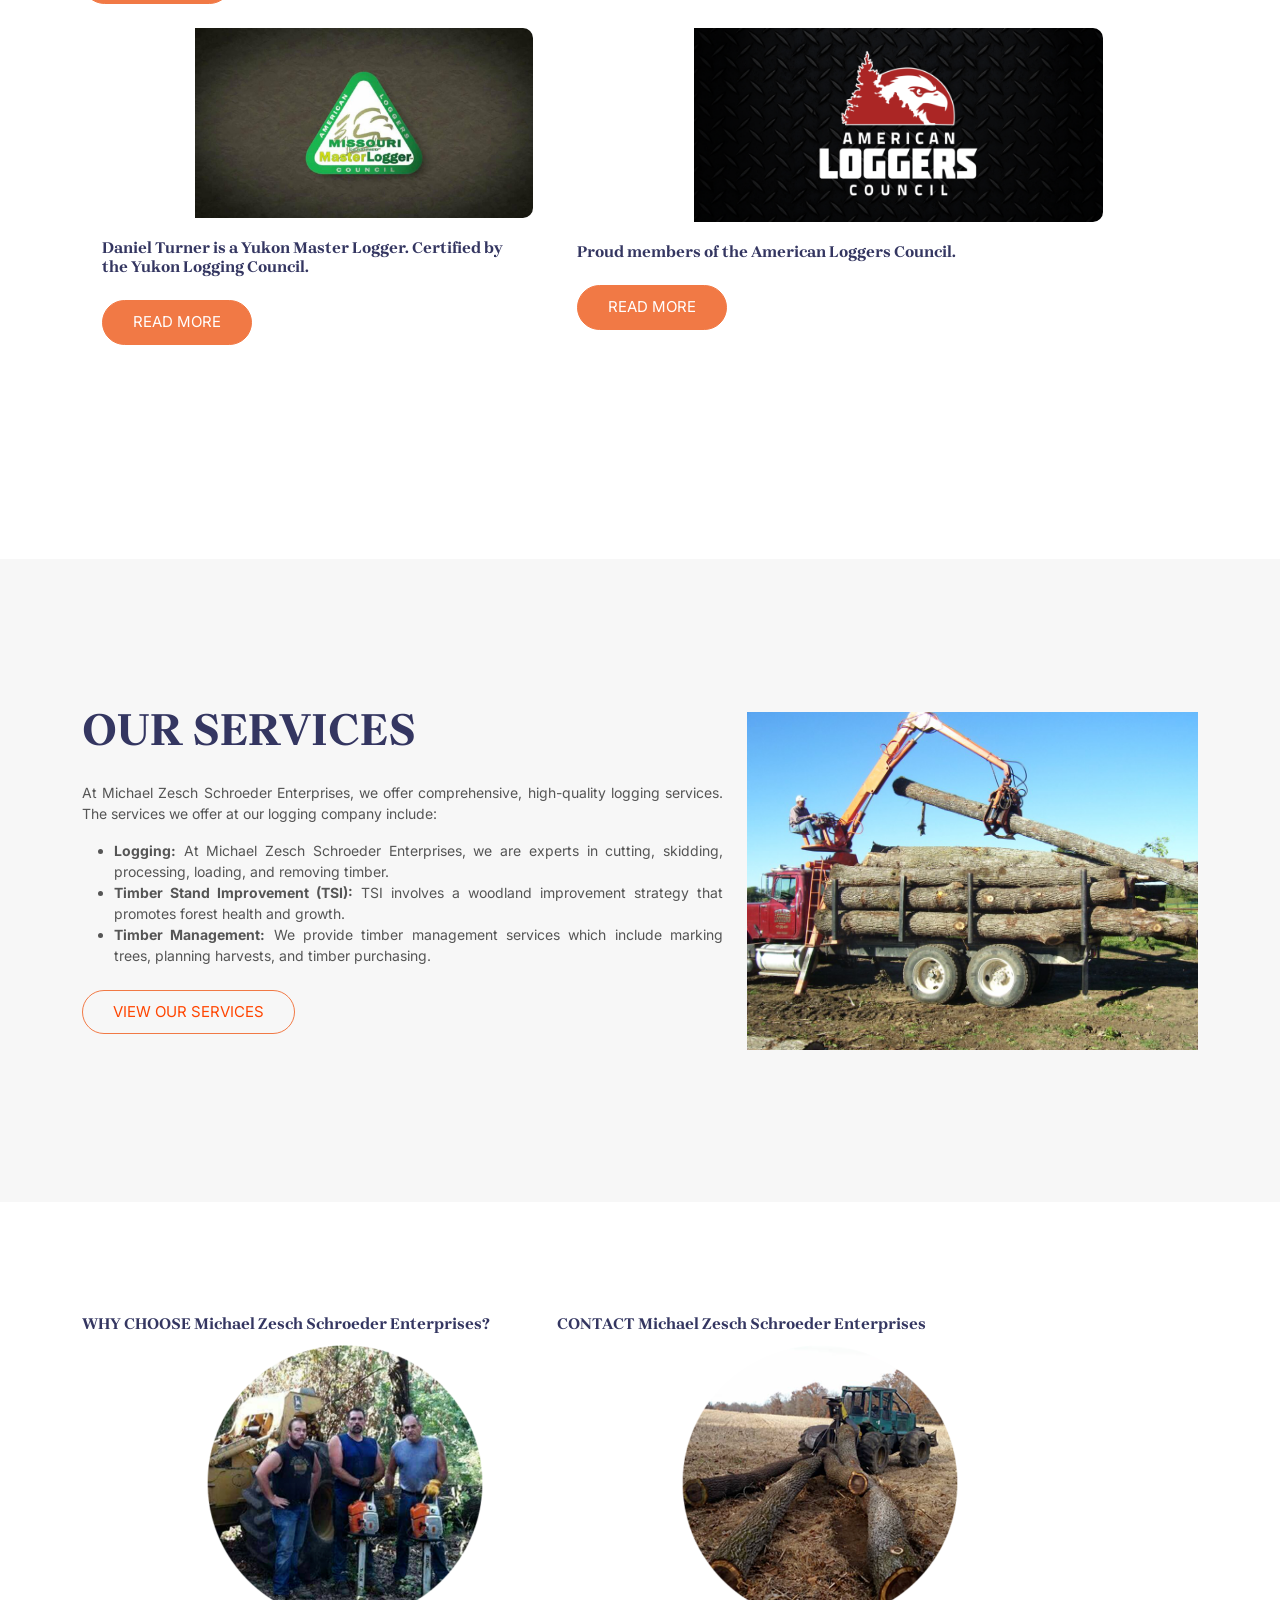
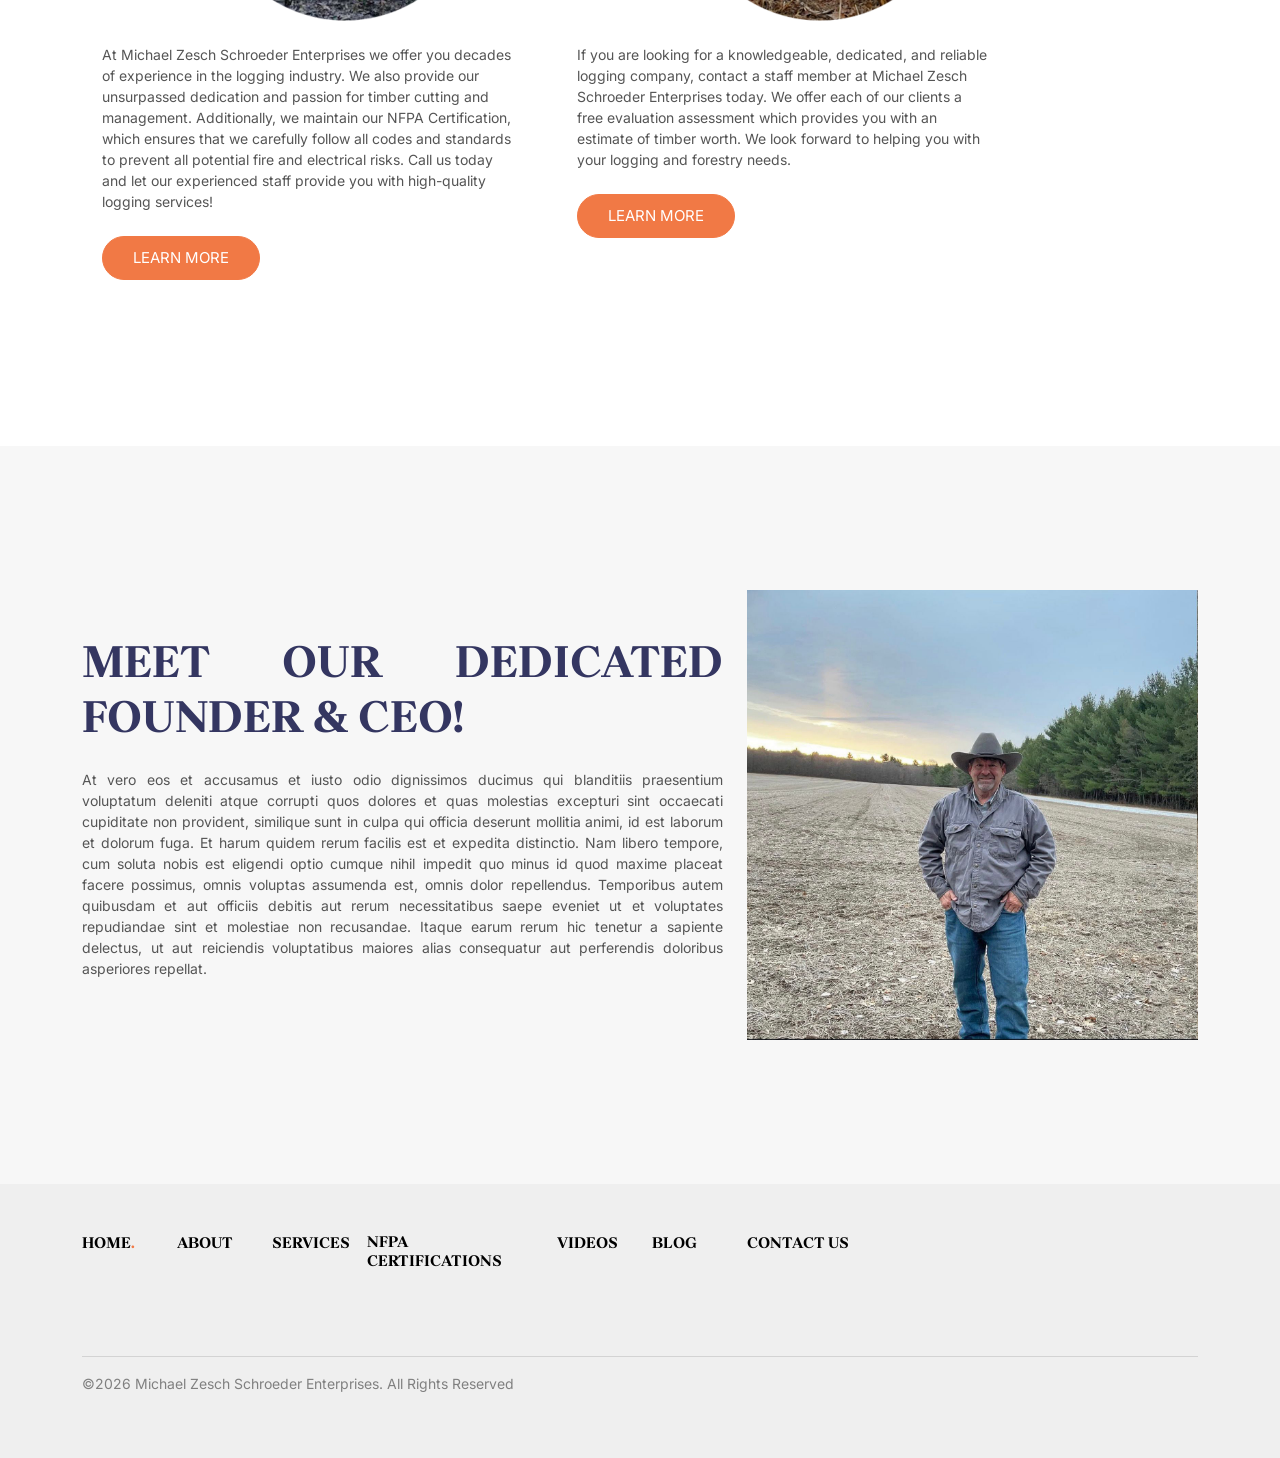
==== commit 1c2e0d74: "Merge 268f158f9ddeb783fb8855c27821f6aad28ab807 into 3ed07ecb550c54ba9b62221f0c3e589aacb9e489" ====
--- a/index.html
+++ b/index.html
@@ -55,6 +55,7 @@
 					<div class="col-lg-6 d-none d-lg-inline-block text-center nav-center-wrap">
 						<ul class="js-clone-nav  text-center site-menu p-0 m-0">
 							<li class="active"><a href="index.html">Home</a></li>
+							<li><a href="about.html">About Us</a></li>
 							<li class="has-children">
 								<a href="#">Services</a>
 								<ul class="dropdown">
@@ -562,11 +563,19 @@
 
 				<div class="col-lg-1 ml-auto">
 					<div class="widget">
+						<a href="about.html">
+							<h3>ABOUT</h3>
+						</a>
+					</div>
+				</div>
+
+				<div class="col-lg-1 ml-auto">
+					<div class="widget">
 						<a href="logging.html">
 
 							<h3>SERVICES</h3>
 						</a>
-						
+
 					</div> <!-- /.widget -->
 				</div> <!-- /.col-lg-3 -->
 
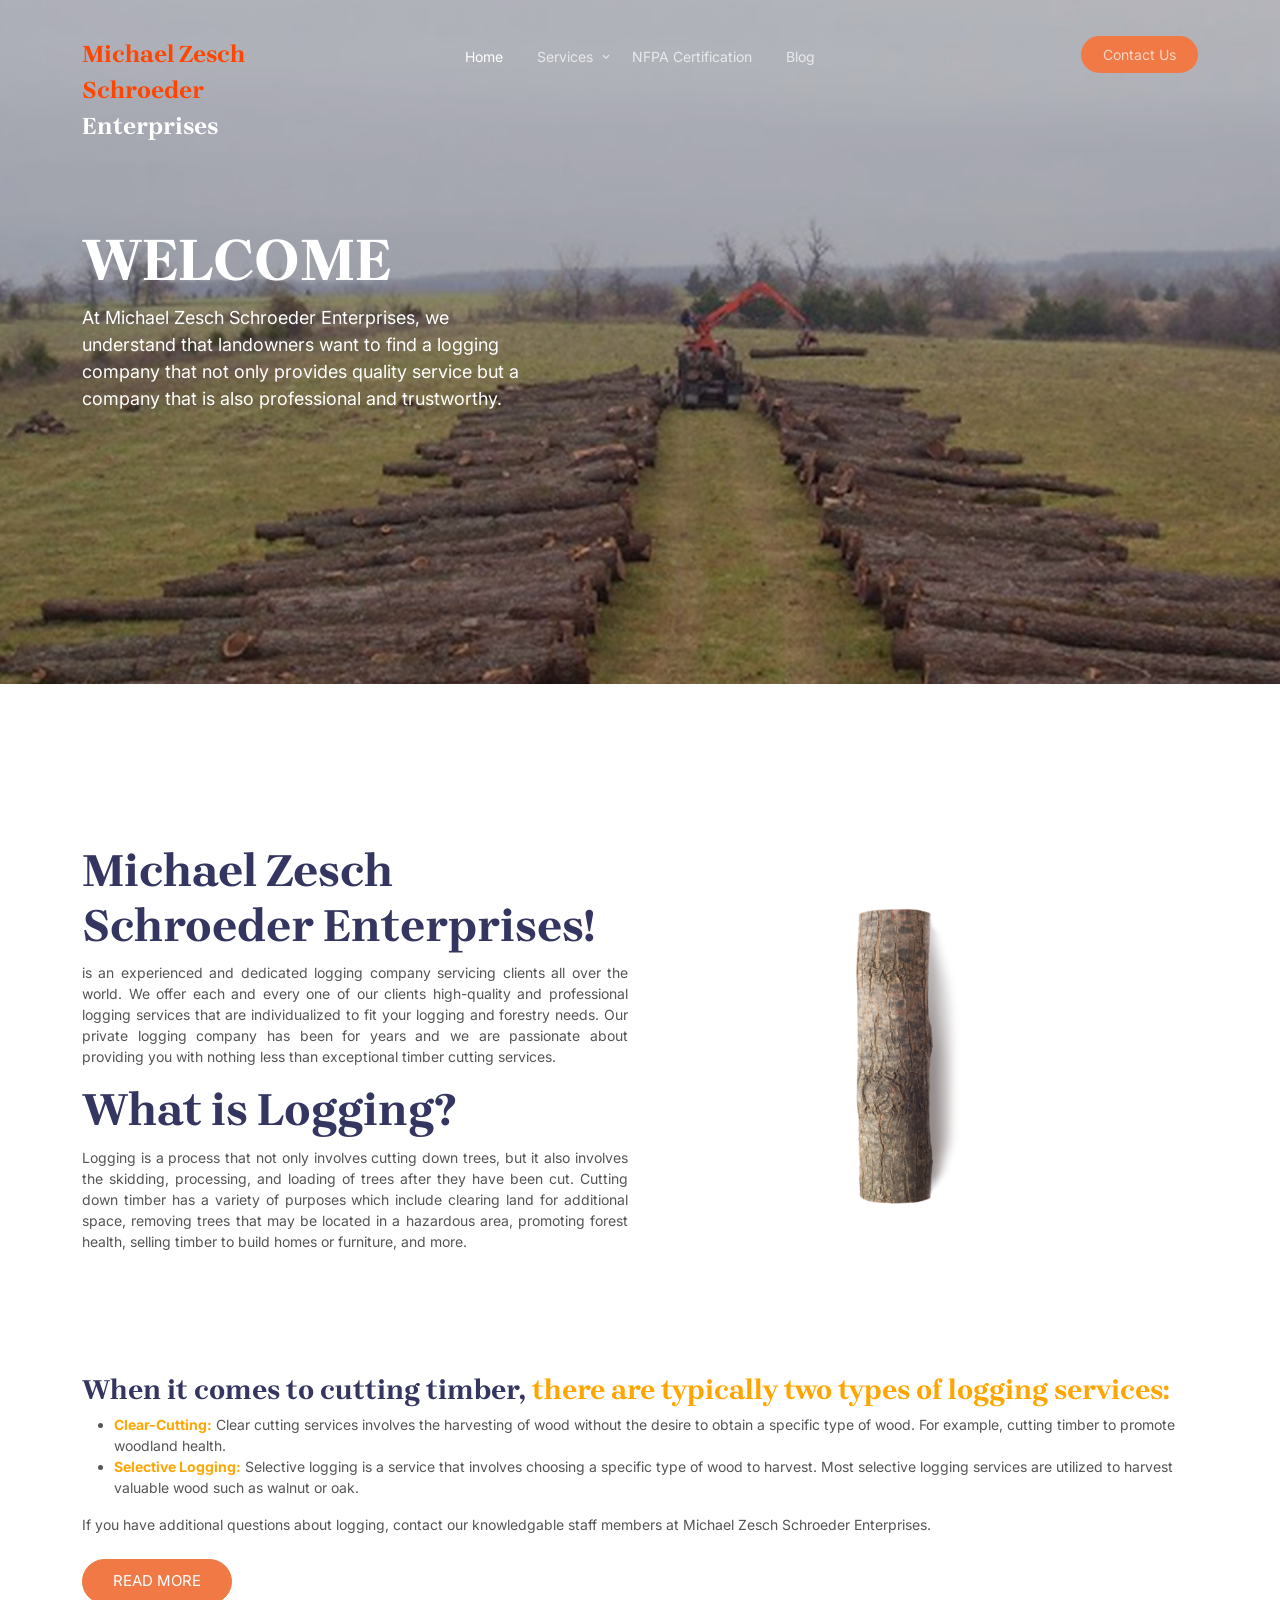
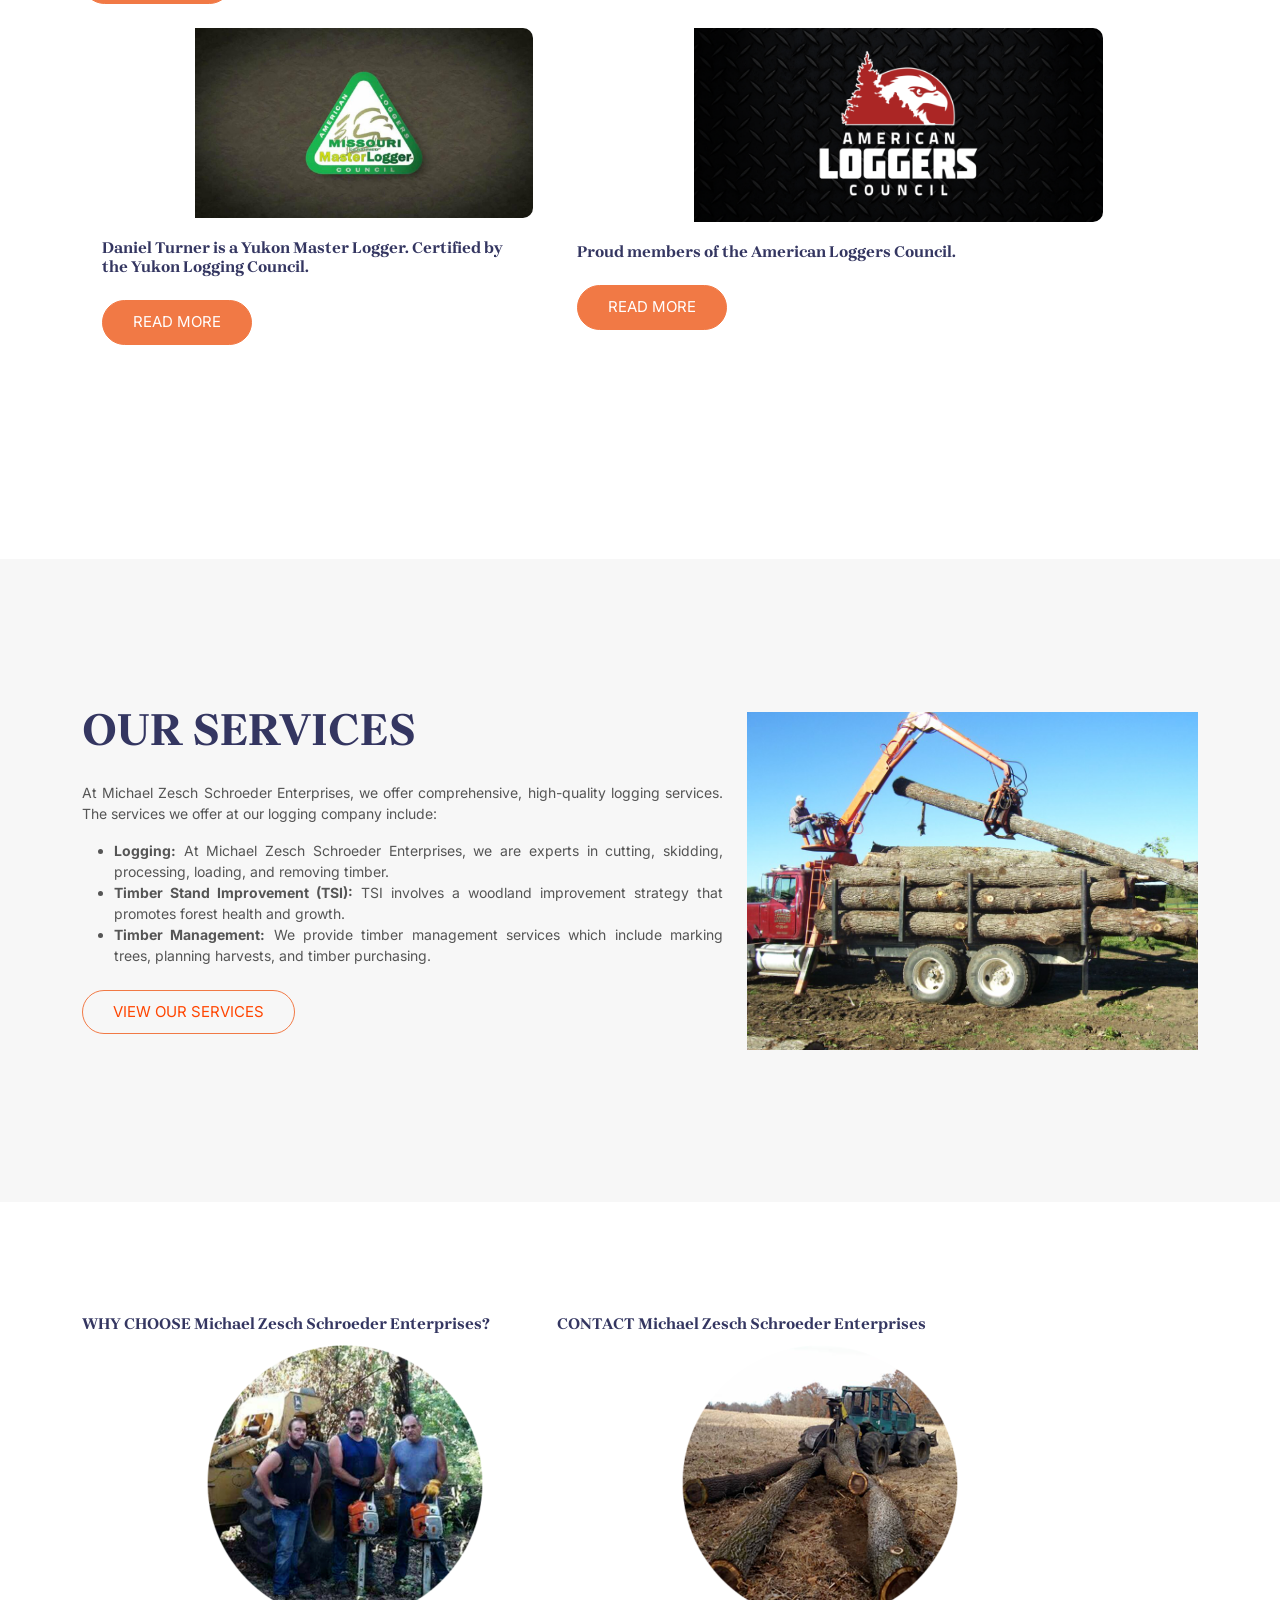
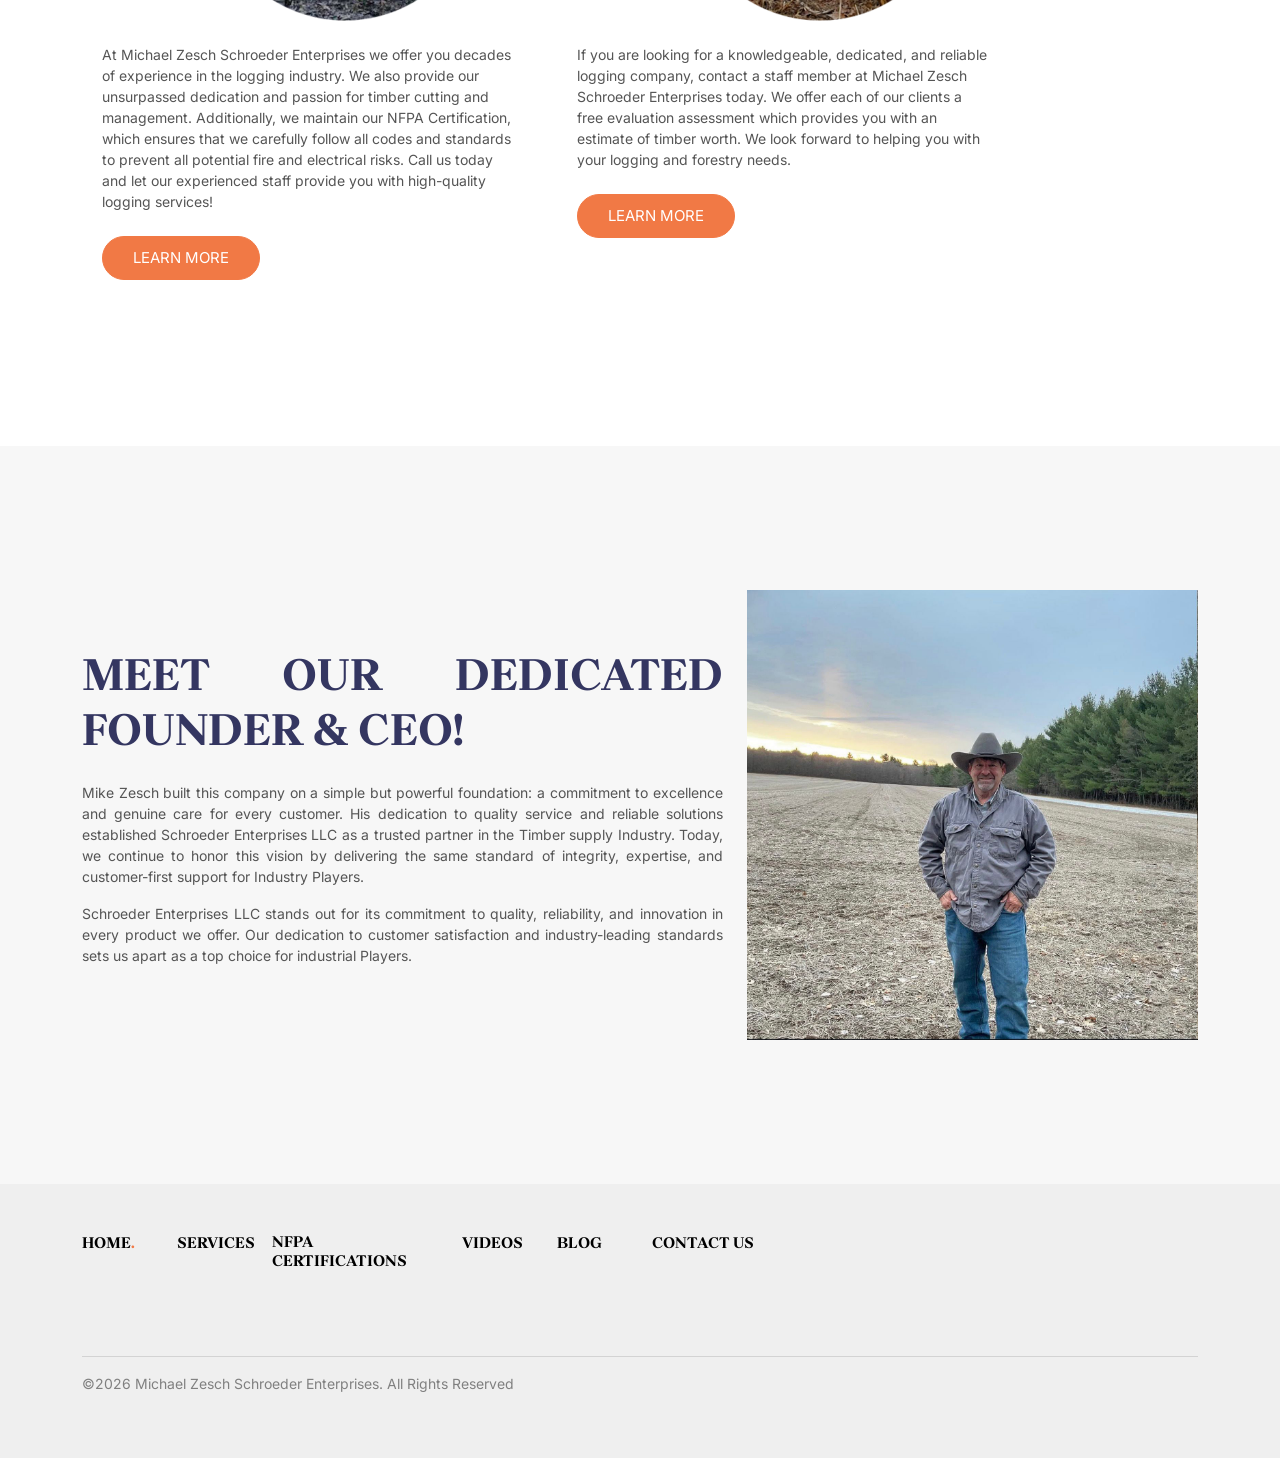
==== commit c30ae9a2: "update" ====
--- a/index.html
+++ b/index.html
@@ -55,7 +55,6 @@
 					<div class="col-lg-6 d-none d-lg-inline-block text-center nav-center-wrap">
 						<ul class="js-clone-nav  text-center site-menu p-0 m-0">
 							<li class="active"><a href="index.html">Home</a></li>
-							<li><a href="about.html">About Us</a></li>
 							<li class="has-children">
 								<a href="#">Services</a>
 								<ul class="dropdown">
@@ -524,7 +523,8 @@
 				</div>
 				<div class="col-lg-7" data-aos="fade-up" data-aos-delay="100" style="text-align: justify;">
 					<h2 class="heading mb-4">MEET OUR DEDICATED FOUNDER & CEO!</h2>
-					<p>At vero eos et accusamus et iusto odio dignissimos ducimus qui blanditiis praesentium voluptatum deleniti atque corrupti quos dolores et quas molestias excepturi sint occaecati cupiditate non provident, similique sunt in culpa qui officia deserunt mollitia animi, id est laborum et dolorum fuga. Et harum quidem rerum facilis est et expedita distinctio. Nam libero tempore, cum soluta nobis est eligendi optio cumque nihil impedit quo minus id quod maxime placeat facere possimus, omnis voluptas assumenda est, omnis dolor repellendus. Temporibus autem quibusdam et aut officiis debitis aut rerum necessitatibus saepe eveniet ut et voluptates repudiandae sint et molestiae non recusandae. Itaque earum rerum hic tenetur a sapiente delectus, ut aut reiciendis voluptatibus maiores alias consequatur aut perferendis doloribus asperiores repellat.</p>
+					<p>Mike Zesch built this company on a simple but powerful foundation: a commitment to excellence and genuine care for every customer. His dedication to quality service and reliable solutions established Schroeder Enterprises LLC as a trusted partner in the Timber supply Industry. Today, we continue to honor this vision by delivering the same standard of integrity, expertise, and customer-first support for Industry Players.</p>
+					<p>Schroeder Enterprises LLC stands out for its commitment to quality, reliability, and innovation in every product we offer. Our dedication to customer satisfaction and industry-leading standards sets us apart as a top choice for industrial Players. </p>
 					
 				</div>	
 			</div>
@@ -563,19 +563,11 @@
 
 				<div class="col-lg-1 ml-auto">
 					<div class="widget">
-						<a href="about.html">
-							<h3>ABOUT</h3>
-						</a>
-					</div>
-				</div>
-
-				<div class="col-lg-1 ml-auto">
-					<div class="widget">
 						<a href="logging.html">
 
 							<h3>SERVICES</h3>
 						</a>
-
+						
 					</div> <!-- /.widget -->
 				</div> <!-- /.col-lg-3 -->
 
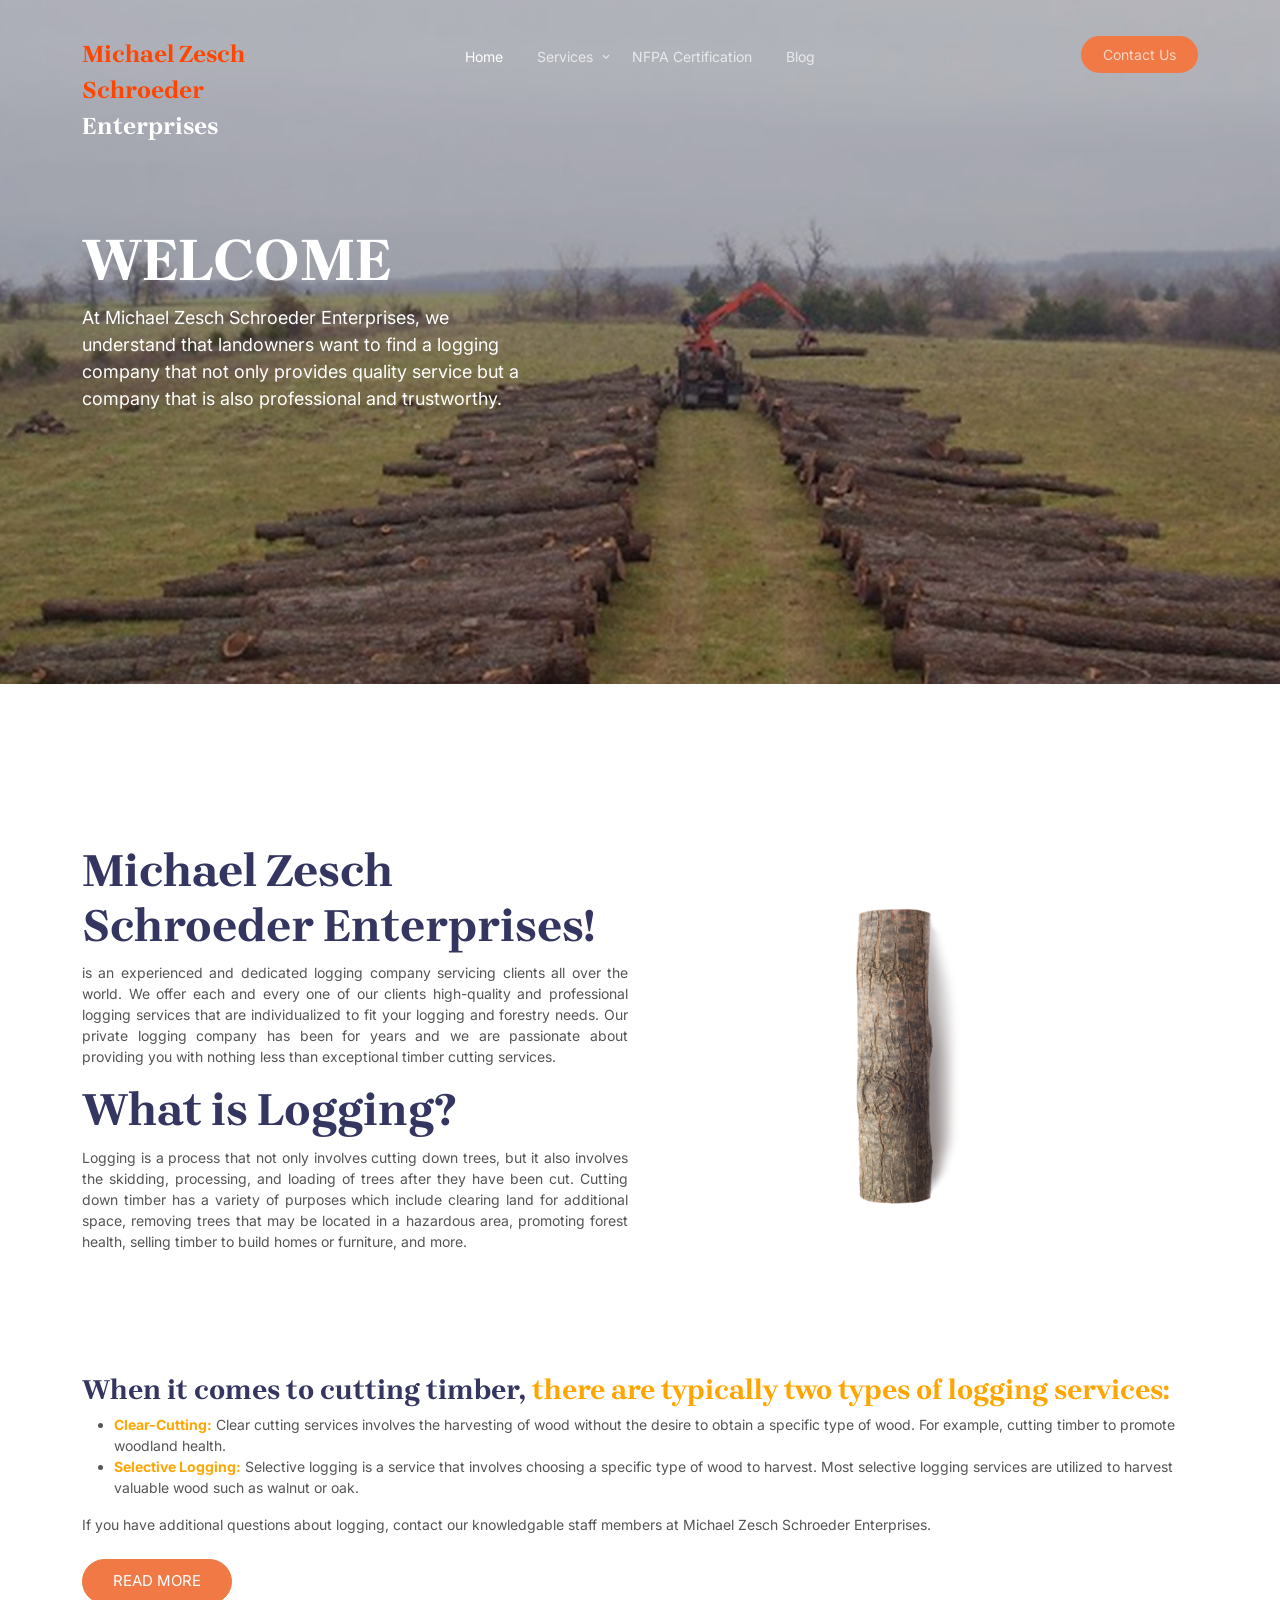
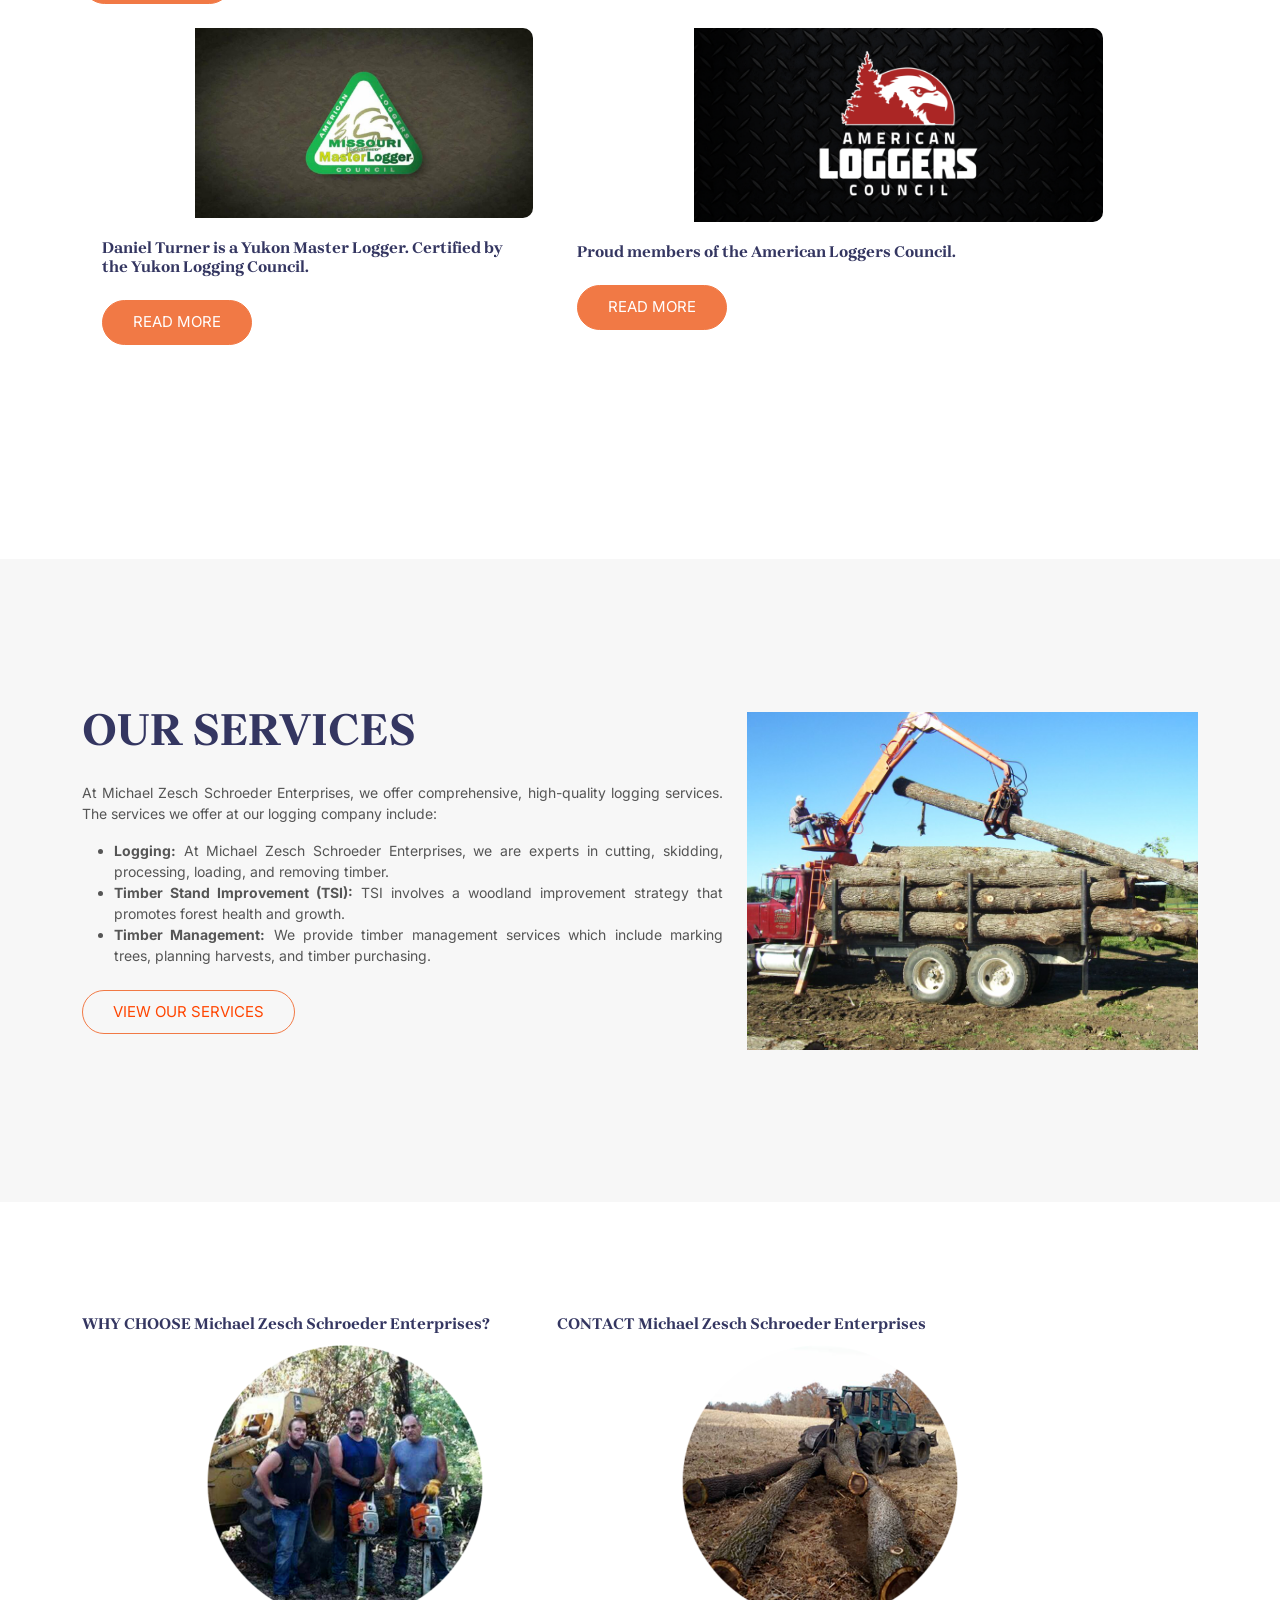
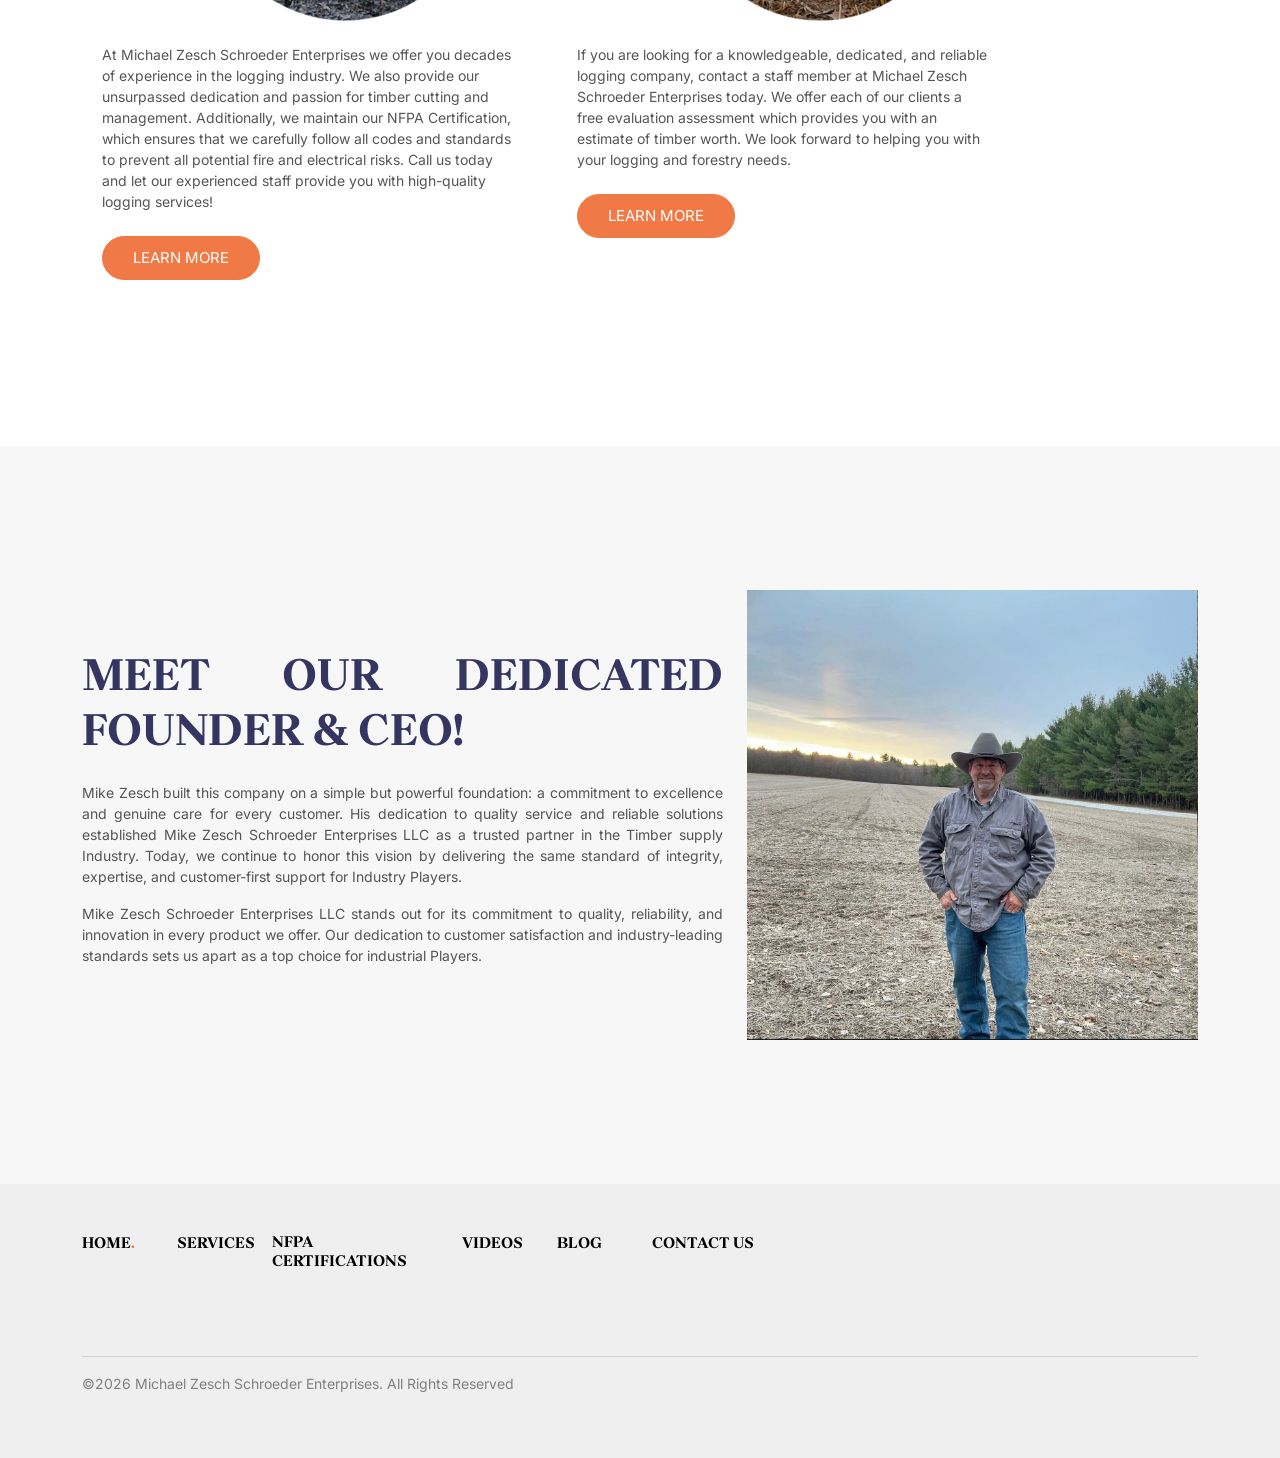
==== commit bc7da073: "update" ====
--- a/index.html
+++ b/index.html
@@ -523,8 +523,8 @@
 				</div>
 				<div class="col-lg-7" data-aos="fade-up" data-aos-delay="100" style="text-align: justify;">
 					<h2 class="heading mb-4">MEET OUR DEDICATED FOUNDER & CEO!</h2>
-					<p>Mike Zesch built this company on a simple but powerful foundation: a commitment to excellence and genuine care for every customer. His dedication to quality service and reliable solutions established Schroeder Enterprises LLC as a trusted partner in the Timber supply Industry. Today, we continue to honor this vision by delivering the same standard of integrity, expertise, and customer-first support for Industry Players.</p>
-					<p>Schroeder Enterprises LLC stands out for its commitment to quality, reliability, and innovation in every product we offer. Our dedication to customer satisfaction and industry-leading standards sets us apart as a top choice for industrial Players. </p>
+					<p>Mike Zesch built this company on a simple but powerful foundation: a commitment to excellence and genuine care for every customer. His dedication to quality service and reliable solutions established  Mike Zesch Schroeder Enterprises LLC as a trusted partner in the Timber supply Industry. Today, we continue to honor this vision by delivering the same standard of integrity, expertise, and customer-first support for Industry Players.</p>
+					<p>Mike Zesch Schroeder Enterprises LLC stands out for its commitment to quality, reliability, and innovation in every product we offer. Our dedication to customer satisfaction and industry-leading standards sets us apart as a top choice for industrial Players. </p>
 					
 				</div>	
 			</div>
